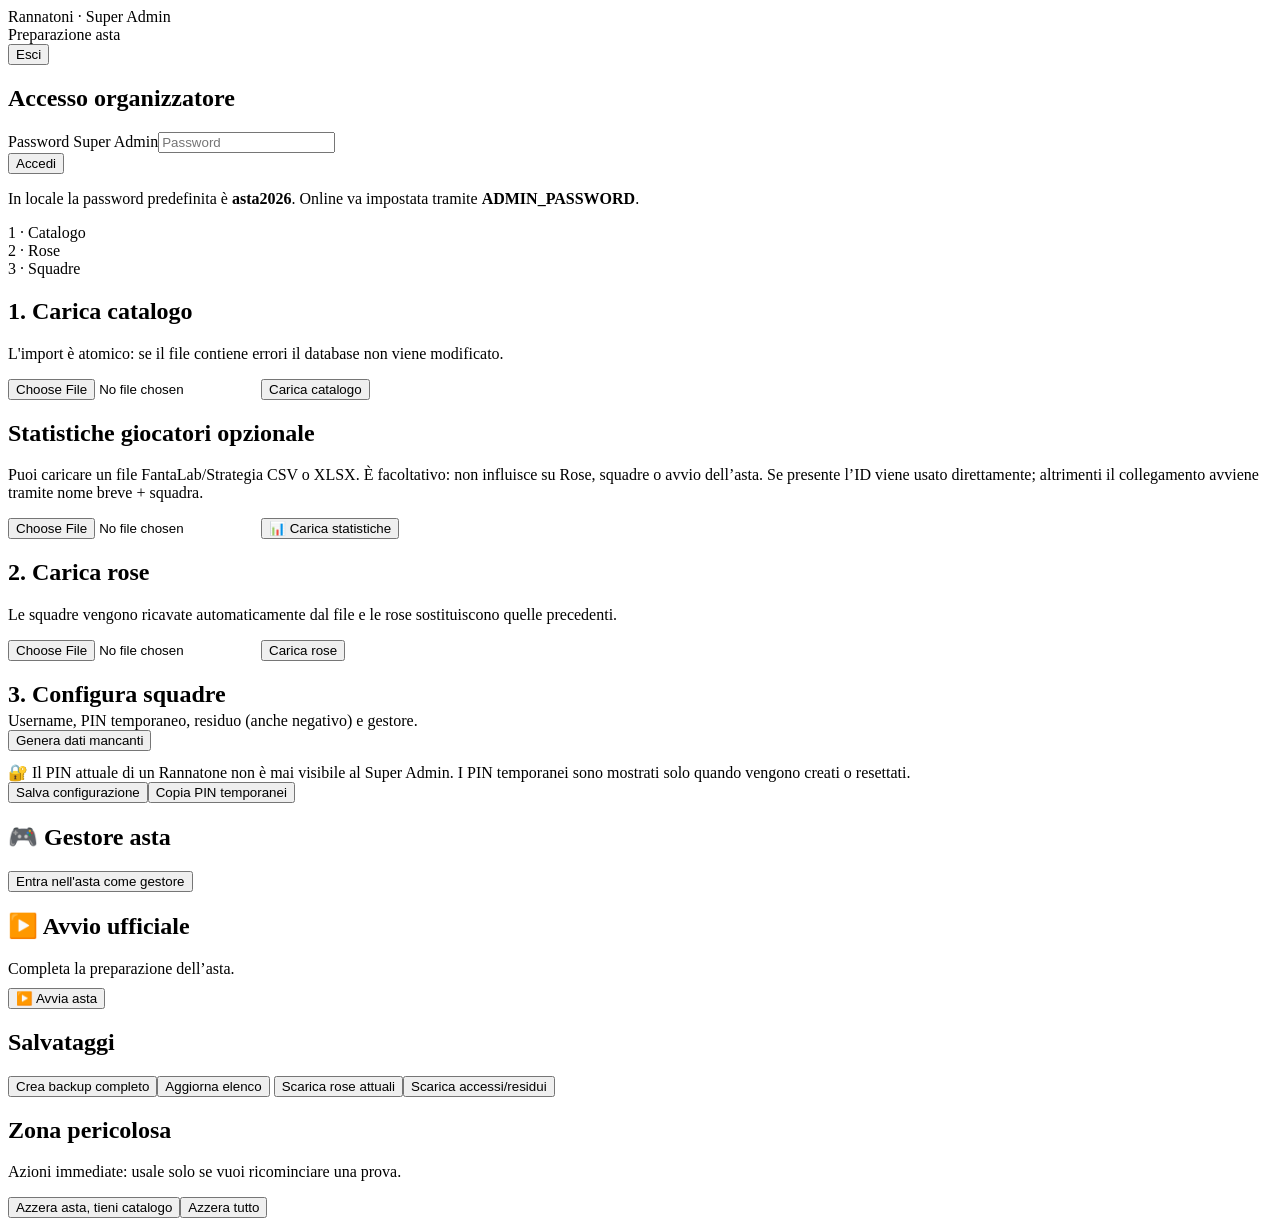
==== frontend/admin.html @ e290c449 "Add files via upload" ====
<!doctype html>
<html lang="it">
<head>
  <meta charset="utf-8">
  <meta name="viewport" content="width=device-width,initial-scale=1,viewport-fit=cover">
  <meta name="theme-color" content="#12091f">
  <title>Rannatoni · Super Admin</title>
  <link rel="manifest" href="/manifest.webmanifest">
  <link rel="apple-touch-icon" href="/static/icon-192.png">
  <link rel="stylesheet" href="/static/style.css">
</head>
<body><main class="app">
  <div class="topbar">
    <div><div class="eyebrow">Rannatoni · Super Admin</div><div class="brand">Preparazione asta</div></div>
    <button id="adminLogout" class="btn-ghost btn-sm hidden">Esci</button>
  </div>

  <section id="loginCard" class="card narrow">
    <h2>Accesso organizzatore</h2>
    <div class="field"><label>Password Super Admin</label><input id="adminPassword" type="password" placeholder="Password"></div>
    <button id="adminLogin" class="btn-primary btn-block">Accedi</button>
    <div id="loginErr" class="error"></div>
    <p class="tiny muted">In locale la password predefinita è <strong>asta2026</strong>. Online va impostata tramite <strong>ADMIN_PASSWORD</strong>.</p>
  </section>

  <div id="panel" class="hidden">
    <div class="progress-steps"><div id="stepCatalog" class="step">1 · Catalogo</div><div id="stepRosters" class="step">2 · Rose</div><div id="stepConfig" class="step">3 · Squadre</div></div>

    <section class="card">
      <h2>1. Carica catalogo</h2>
      <p class="small muted">L'import è atomico: se il file contiene errori il database non viene modificato.</p>
      <div class="upload"><input id="catalogFile" type="file" accept=".csv,text/csv"><button id="catalogBtn" class="btn-ghost btn-block">Carica catalogo</button></div>
      <div id="catalogMsg" class="error"></div>
    </section>

    <section class="card">
      <h2>Statistiche giocatori <span class="badge gray">opzionale</span></h2>
      <p class="small muted">Puoi caricare un file FantaLab/Strategia CSV o XLSX. È facoltativo: non influisce su Rose, squadre o avvio dell’asta. Se presente l’ID viene usato direttamente; altrimenti il collegamento avviene tramite nome breve + squadra.</p>
      <div class="upload"><input id="statsFile" type="file" accept=".csv,.xlsx,.xlsm,text/csv,application/vnd.openxmlformats-officedocument.spreadsheetml.sheet"><button id="statsBtn" class="btn-ghost btn-block">📊 Carica statistiche</button></div>
      <div id="statsMsg" class="small muted" style="margin-top:8px"></div>
    </section>

    <section class="card">
      <h2>2. Carica rose</h2>
      <p class="small muted">Le squadre vengono ricavate automaticamente dal file e le rose sostituiscono quelle precedenti.</p>
      <div class="upload"><input id="rostersFile" type="file" accept=".csv,text/csv"><button id="rostersBtn" class="btn-ghost btn-block">Carica rose</button></div>
      <div id="rostersMsg" class="error"></div>
    </section>

    <section class="card accent">
      <div class="row between wrap-row">
        <div><h2 style="margin-bottom:4px">3. Configura squadre</h2><div class="small muted">Username, PIN temporaneo, residuo (anche negativo) e gestore.</div></div>
        <button id="suggestBtn" class="btn-ghost btn-sm">Genera dati mancanti</button>
      </div>
      <div class="notice" style="margin-top:12px">🔐 Il PIN attuale di un Rannatone non è mai visibile al Super Admin. I PIN temporanei sono mostrati solo quando vengono creati o resettati.</div>
      <div class="spacer"></div><div id="teamsBox"></div><div id="configErr" class="error"></div>
      <div class="button-row stack-mobile"><button id="saveConfigBtn" class="btn-primary">Salva configurazione</button><button id="copyCredsBtn" class="btn-ghost">Copia PIN temporanei</button></div>
    </section>

    <section id="managerCard" class="card hidden">
      <h2>🎮 Gestore asta</h2><p id="managerText" class="muted small"></p>
      <button id="enterManagerBtn" class="btn-primary btn-block">Entra nell'asta come gestore</button>
    </section>

    <section id="startAuctionCard" class="card accent">
      <h2>▶️ Avvio ufficiale</h2>
      <div id="startAuctionStatus" class="notice">Completa la preparazione dell’asta.</div>
      <button id="startAuctionBtn" class="btn-primary btn-block" style="margin-top:10px">▶️ Avvia asta</button>
    </section>

    <section class="card">
      <h2>Salvataggi</h2>
      <div class="grid2 mobile1">
        <button id="backupBtn" class="btn-ghost">Crea backup completo</button><button id="reloadBackupsBtn" class="btn-ghost">Aggiorna elenco</button>
        <button id="exportRoseBtn" class="btn-ghost">Scarica rose attuali</button><button id="exportCredsBtn" class="btn-ghost">Scarica accessi/residui</button>
      </div>
      <div id="backupMsg" class="success"></div><div id="backupList" style="margin-top:10px"></div>
    </section>

    <section class="card danger">
      <h2>Zona pericolosa</h2><p class="small muted">Azioni immediate: usale solo se vuoi ricominciare una prova.</p>
      <div class="button-row stack-mobile"><button id="resetKeepBtn" class="btn-danger">Azzera asta, tieni catalogo</button><button id="resetAllBtn" class="btn-danger">Azzera tutto</button></div>
    </section>
  </div>
</main>
<div id="toast" class="toast hidden"></div>
<script>
const $=id=>document.getElementById(id);
let setupToken=localStorage.getItem('setup_token'), teams=[], adminStats={};
const teamRefs=new Map(), temporaryPins=new Map();
function detailText(d){if(!d)return'Errore';if(typeof d.detail==='string')return d.detail;if(d.detail&&d.detail.message)return d.detail.message+(d.detail.errors?'\n'+d.detail.errors.join('\n'):'');return'Operazione non riuscita.'}
function toast(text,error=false){const t=$('toast');t.textContent=text;t.className='toast'+(error?' error-toast':'');clearTimeout(toast._t);toast._t=setTimeout(()=>t.classList.add('hidden'),3000)}
async function api(path,opts={}){opts.headers=Object.assign({},opts.headers||{},setupToken?{'Authorization':'Bearer '+setupToken}:{});const r=await fetch(path,opts);if(r.status===401||r.status===403){localStorage.removeItem('setup_token');setupToken=null;showLogin();throw new Error('Sessione admin scaduta.')}return r}
function showLogin(){$('loginCard').classList.remove('hidden');$('panel').classList.add('hidden');$('adminLogout').classList.add('hidden')}
function showPanel(){$('loginCard').classList.add('hidden');$('panel').classList.remove('hidden');$('adminLogout').classList.remove('hidden');refreshAll()}
$('adminLogin').onclick=async()=>{ $('loginErr').textContent='';try{const r=await fetch('/api/admin/login',{method:'POST',headers:{'Content-Type':'application/json'},body:JSON.stringify({password:$('adminPassword').value})});const d=await r.json();if(!r.ok){$('loginErr').textContent=detailText(d);return}setupToken=d.token;localStorage.setItem('setup_token',setupToken);showPanel()}catch(e){$('loginErr').textContent=e.message}}
$('adminLogout').onclick=()=>{localStorage.removeItem('setup_token');setupToken=null;showLogin()};
async function refreshAll(){try{const [sr,tr]=await Promise.all([api('/api/admin/stats'),api('/api/admin/teams')]);const stats=await sr.json();adminStats=stats;teams=await tr.json();$('stepCatalog').classList.toggle('done',stats.players>0);$('stepRosters').classList.toggle('done',stats.roster>0);$('stepConfig').classList.toggle('done',teams.length>0&&teams.every(t=>t.username&&t.pin_configured));renderTeams();renderManager();renderAuctionStart();loadBackups()}catch(e){}}
function makeInput(value,type='text'){const i=document.createElement('input');i.className='input mini';i.type=type;i.value=value??'';return i}
function renderTeams(){const box=$('teamsBox');box.replaceChildren();teamRefs.clear();if(!teams.length){const n=document.createElement('div');n.className='notice';n.textContent='Carica prima il file rose: le squadre compariranno qui automaticamente.';box.appendChild(n);return}
 teams.forEach(t=>{const card=document.createElement('div');card.className='setup-team';const title=document.createElement('div');title.className='team-title';title.textContent=t.name;card.appendChild(title);const grid=document.createElement('div');grid.className='grid2 mobile1';
  const f1=document.createElement('div');f1.className='field';const l1=document.createElement('label');l1.textContent='Username';const u=makeInput(t.username||'');f1.append(l1,u);
  const f2=document.createElement('div');f2.className='field';const l2=document.createElement('label');l2.textContent='PIN';const pinWrap=document.createElement('div');
  let p=null;if(t.pin_configured){const status=document.createElement('div');status.className='pin-status';status.textContent=t.pin_must_change?'🔐 PIN temporaneo impostato':'🔐 PIN privato impostato';pinWrap.appendChild(status);const reset=document.createElement('button');reset.className='btn-ghost btn-sm';reset.textContent='Reset PIN';reset.onclick=()=>resetPin(t.name);pinWrap.appendChild(reset);if(temporaryPins.has(t.name)){const one=document.createElement('div');one.className='notice warn one-time-pin';one.textContent=`PIN temporaneo: ${temporaryPins.get(t.name)} · copialo ora`;pinWrap.appendChild(one)}}else{p=makeInput(temporaryPins.get(t.name)||'','password');p.inputMode='numeric';p.placeholder='4 o 6 cifre';pinWrap.appendChild(p)}f2.append(l2,pinWrap);
  const f3=document.createElement('div');f3.className='field';const l3=document.createElement('label');l3.textContent='Residuo';const b=makeInput(t.budget,'number');f3.append(l3,b);
  const f4=document.createElement('div');f4.className='field';const l4=document.createElement('label');l4.textContent='Gestione asta';const lab=document.createElement('label');lab.className='radio-manager';const radio=document.createElement('input');radio.type='radio';radio.name='manager';radio.value=t.name;radio.checked=!!t.is_admin;lab.append(radio,document.createTextNode('Questa squadra gestisce l\'asta'));f4.append(l4,lab);
  grid.append(f1,f2,f3,f4);card.appendChild(grid);box.appendChild(card);teamRefs.set(t.name,{username:u,pin:p,budget:b,manager:radio})})}
$('suggestBtn').onclick=async()=>{try{const r=await api('/api/admin/teams/suggestions');const d=await r.json();if(!r.ok)return toast(detailText(d),true);const map=new Map(d.map(x=>[x.name,x]));for(const t of teams){const refs=teamRefs.get(t.name),x=map.get(t.name);if(!refs||!x)continue;if(!refs.username.value.trim())refs.username.value=x.username||'';if(refs.pin&&x.pin&&!refs.pin.value.trim()){refs.pin.value=x.pin;temporaryPins.set(t.name,x.pin)}}toast('Dati mancanti generati')}catch(e){toast(e.message,true)}};
function collectConfig(){return teams.map(t=>{const r=teamRefs.get(t.name);return{name:t.name,username:r.username.value.trim(),pin:r.pin?r.pin.value.trim():null,budget:Number(r.budget.value),is_admin:r.manager.checked}})}
$('saveConfigBtn').onclick=async()=>{ $('configErr').textContent='';try{const payload={teams:collectConfig()};for(const x of payload.teams)if(x.pin)temporaryPins.set(x.name,x.pin);const r=await api('/api/admin/teams/config',{method:'POST',headers:{'Content-Type':'application/json'},body:JSON.stringify(payload)});const d=await r.json();if(!r.ok){$('configErr').textContent=detailText(d);return}await refreshAll();toast('Configurazione salvata')}catch(e){$('configErr').textContent=e.message}};
$('copyCredsBtn').onclick=async()=>{const cfg=collectConfig();const lines=[];for(const x of cfg){const pin=(x.pin||temporaryPins.get(x.name)||'').trim();if(pin)lines.push(`${x.name}\nUsername: ${x.username}\nPIN temporaneo: ${pin}`)}if(!lines.length)return toast('Nessun PIN temporaneo visibile da copiare.',true);try{await navigator.clipboard.writeText(lines.join('\n\n'));toast('PIN temporanei copiati')}catch(e){toast('Non riesco a usare gli appunti.',true)}};
async function resetPin(team){try{const r=await api('/api/admin/teams/reset-pin',{method:'POST',headers:{'Content-Type':'application/json'},body:JSON.stringify({team})});const d=await r.json();if(!r.ok)return toast(detailText(d),true);temporaryPins.set(team,d.temporary_pin);await refreshAll();toast(`Nuovo PIN temporaneo creato per ${team}`)}catch(e){toast(e.message,true)}}
function renderManager(){const m=teams.find(t=>t.is_admin);$('managerCard').classList.toggle('hidden',!m);if(m){$('managerText').textContent=`Gestore selezionato: ${m.name}. Entri direttamente senza secondo login.`;$('enterManagerBtn').dataset.team=m.name}}
function renderAuctionStart(){const btn=$('startAuctionBtn'),status=$('startAuctionStatus');const configured=teams.length>0&&teams.every(t=>t.username&&t.pin_configured)&&teams.filter(t=>t.is_admin).length===1;const ready=adminStats.players>0&&adminStats.roster>0&&configured;if(adminStats.auction_started){status.className='notice ok';status.textContent='✅ Asta avviata. I Rannatoni vedono ora la schermata operativa.';btn.disabled=true;btn.textContent='✅ Asta già avviata'}else{status.className=ready?'notice':'notice warn';status.textContent=ready?'La Lobby è pronta. Puoi avviare ufficialmente l’asta anche se alcuni Rannatoni non hanno ancora effettuato l’accesso.':'Completa Catalogo, Rose e configurazione di tutte le squadre prima di avviare.';btn.disabled=!ready;btn.textContent='▶️ Avvia asta'}}
$('startAuctionBtn').onclick=async()=>{try{const r=await api('/api/admin/start-auction',{method:'POST'});const d=await r.json();if(!r.ok)return toast(detailText(d),true);await refreshAll();toast(`Asta avviata · ${d.entered??0}/${d.total??teams.length} Rannatoni già entrati`)}catch(e){toast(e.message,true)}};
$('enterManagerBtn').onclick=async()=>{const team=$('enterManagerBtn').dataset.team;try{const r=await api('/api/admin/enter-manager',{method:'POST',headers:{'Content-Type':'application/json'},body:JSON.stringify({team})});const d=await r.json();if(!r.ok)throw new Error(detailText(d));localStorage.setItem('asta_token',d.token);localStorage.setItem('asta_team',d.team);localStorage.setItem('asta_manager','1');location.href='/auction'}catch(e){toast(e.message,true)}};
async function upload(fileInput,path,msgEl){const f=$(fileInput).files[0];if(!f){$(msgEl).textContent='Seleziona un file CSV.';return}const fd=new FormData();fd.append('file',f);try{const r=await api(path,{method:'POST',body:fd});const d=await r.json();if(!r.ok){$(msgEl).textContent=detailText(d);return}$(msgEl).textContent='';toast('Caricamento completato');await refreshAll()}catch(e){$(msgEl).textContent=e.message}}
$('catalogBtn').onclick=()=>upload('catalogFile','/api/admin/upload/catalog','catalogMsg');$('rostersBtn').onclick=()=>upload('rostersFile','/api/admin/upload/rosters','rostersMsg');
$('statsBtn').onclick=async()=>{const f=$('statsFile').files[0];if(!f){$('statsMsg').textContent='Seleziona un file CSV o XLSX.';return}const fd=new FormData();fd.append('file',f);try{const r=await api('/api/admin/upload/statistics',{method:'POST',body:fd});const d=await r.json();if(!r.ok){$('statsMsg').textContent=detailText(d);return}$('statsMsg').textContent=`✅ ${d.matched} collegati · ${d.stats_without_catalog} senza corrispondenza · ${d.catalog_without_stats} del catalogo senza statistiche`;toast('Statistiche collegate al catalogo')}catch(e){$('statsMsg').textContent=e.message}};
async function download(path,name){const r=await api(path);if(!r.ok)return;const b=await r.blob();const a=document.createElement('a');a.href=URL.createObjectURL(b);a.download=name;document.body.appendChild(a);a.click();a.remove();setTimeout(()=>URL.revokeObjectURL(a.href),5000)}
$('exportRoseBtn').onclick=()=>download('/api/admin/export/rose','rose_attuali.csv');$('exportCredsBtn').onclick=()=>download('/api/admin/export/residui','accessi_residui.csv');
$('backupBtn').onclick=async()=>{const r=await api('/api/admin/backup',{method:'POST'});toast(r.ok?'Backup completo creato.':'Backup non riuscito.',!r.ok);loadBackups()};$('reloadBackupsBtn').onclick=loadBackups;
async function loadBackups(){if(!setupToken)return;try{const r=await api('/api/admin/backup');const list=await r.json();const box=$('backupList');box.replaceChildren();if(!list.length){const d=document.createElement('div');d.className='small muted';d.textContent='Nessun backup ancora.';box.appendChild(d);return}list.slice(0,12).forEach(x=>{const row=document.createElement('div');row.className='team-line';const s=document.createElement('span');s.className='small';s.textContent=x.etichetta;const b=document.createElement('button');b.className='btn-ghost btn-sm';b.textContent='Ripristina';b.onclick=()=>restoreBackup(x.tag);row.append(s,b);box.appendChild(row)})}catch(e){}}
async function restoreBackup(tag){const r=await api('/api/admin/backup/restore',{method:'POST',headers:{'Content-Type':'application/json'},body:JSON.stringify({tag})});const d=await r.json();if(!r.ok)return toast(detailText(d),true);await refreshAll();toast('Backup ripristinato')}
async function reset(keep){const r=await api('/api/admin/reset',{method:'POST',headers:{'Content-Type':'application/json'},body:JSON.stringify({keep_catalog:keep})});if(r.ok){temporaryPins.clear();refreshAll();toast('Reset completato')}else toast('Reset non riuscito',true)}
$('resetKeepBtn').onclick=()=>reset(true);$('resetAllBtn').onclick=()=>reset(false);
if(setupToken)showPanel();else showLogin();if('serviceWorker'in navigator&&window.isSecureContext)navigator.serviceWorker.register('/sw.js').catch(()=>{});
</script></body></html>
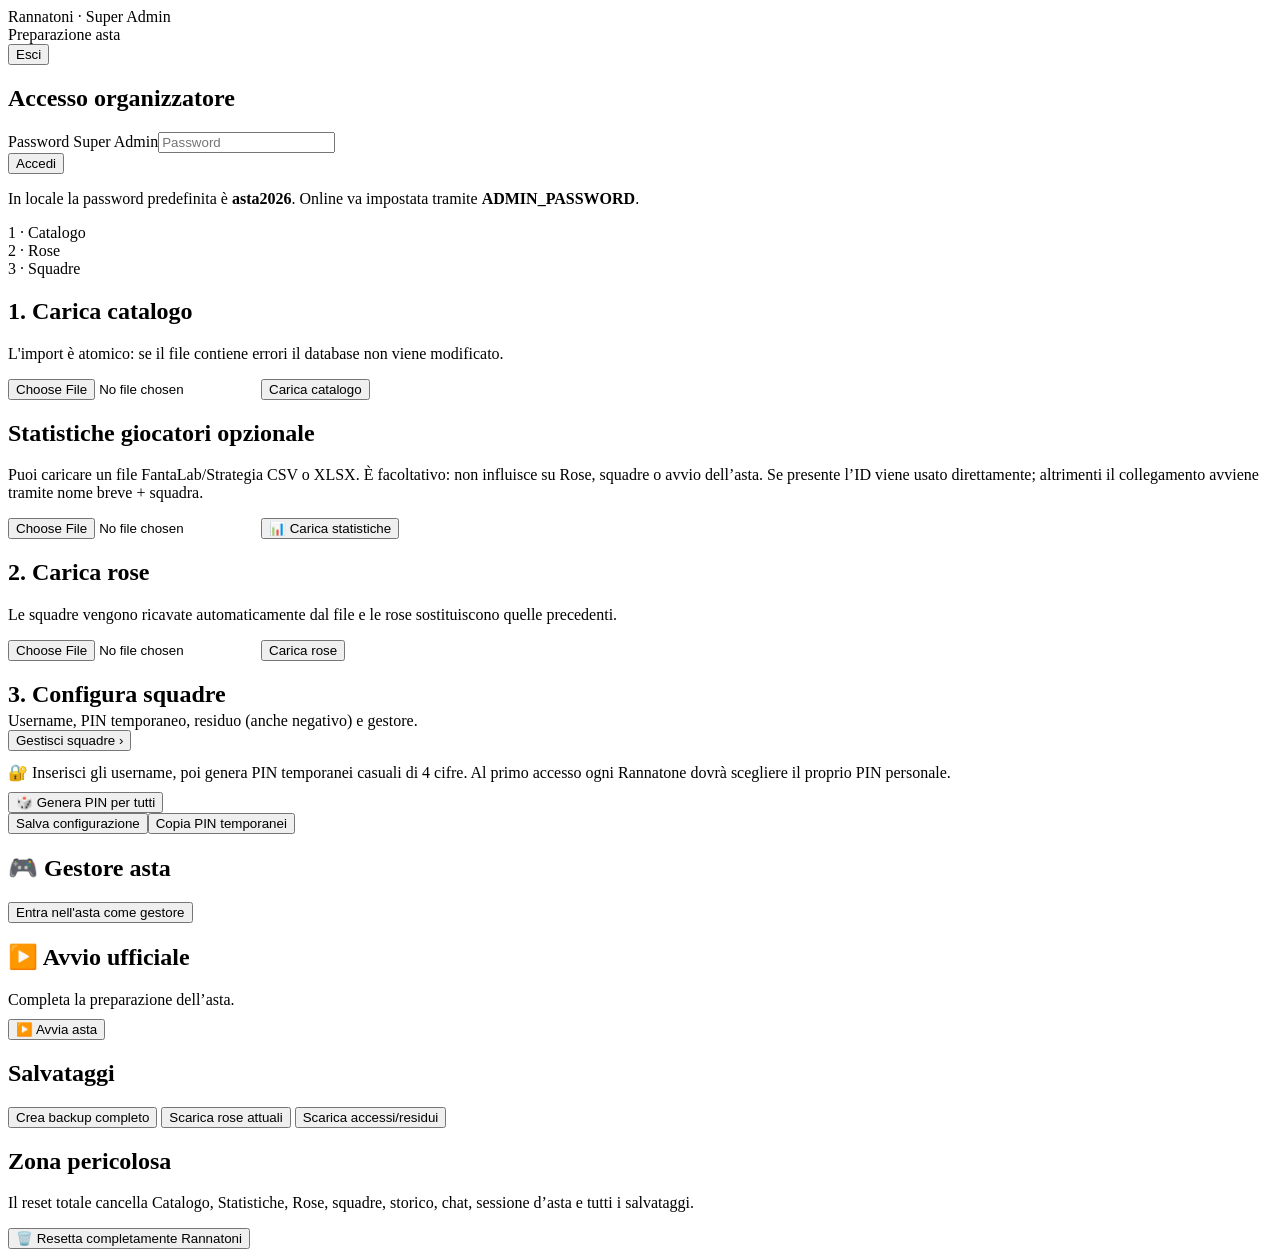
==== commit 03e49f55: "Add files via upload" ====
--- a/frontend/admin.html
+++ b/frontend/admin.html
@@ -47,14 +47,18 @@
       <div id="rostersMsg" class="error"></div>
     </section>
 
-    <section class="card accent">
+    <section id="teamsCard" class="card accent">
       <div class="row between wrap-row">
         <div><h2 style="margin-bottom:4px">3. Configura squadre</h2><div class="small muted">Username, PIN temporaneo, residuo (anche negativo) e gestore.</div></div>
-        <button id="suggestBtn" class="btn-ghost btn-sm">Genera dati mancanti</button>
+        <button id="toggleTeamsBtn" class="btn-ghost btn-sm hidden">Gestisci squadre ›</button>
       </div>
-      <div class="notice" style="margin-top:12px">🔐 Il PIN attuale di un Rannatone non è mai visibile al Super Admin. I PIN temporanei sono mostrati solo quando vengono creati o resettati.</div>
-      <div class="spacer"></div><div id="teamsBox"></div><div id="configErr" class="error"></div>
-      <div class="button-row stack-mobile"><button id="saveConfigBtn" class="btn-primary">Salva configurazione</button><button id="copyCredsBtn" class="btn-ghost">Copia PIN temporanei</button></div>
+      <div id="teamsSummary" class="hidden"></div>
+      <div id="teamsEditor">
+        <div class="notice" style="margin-top:12px">🔐 Inserisci gli username, poi genera PIN temporanei casuali di 4 cifre. Al primo accesso ogni Rannatone dovrà scegliere il proprio PIN personale.</div>
+        <button id="generatePinsBtn" class="btn-ghost btn-block" style="margin-top:10px">🎲 Genera PIN per tutti</button>
+        <div class="spacer"></div><div id="teamsBox"></div><div id="configErr" class="error"></div>
+        <div class="button-row stack-mobile"><button id="saveConfigBtn" class="btn-primary">Salva configurazione</button><button id="copyCredsBtn" class="btn-ghost">Copia PIN temporanei</button></div>
+      </div>
     </section>
 
     <section id="managerCard" class="card hidden">
@@ -71,22 +75,24 @@
     <section class="card">
       <h2>Salvataggi</h2>
       <div class="grid2 mobile1">
-        <button id="backupBtn" class="btn-ghost">Crea backup completo</button><button id="reloadBackupsBtn" class="btn-ghost">Aggiorna elenco</button>
-        <button id="exportRoseBtn" class="btn-ghost">Scarica rose attuali</button><button id="exportCredsBtn" class="btn-ghost">Scarica accessi/residui</button>
+        <button id="backupBtn" class="btn-ghost">Crea backup completo</button>
+        <button id="exportRoseBtn" class="btn-ghost">Scarica rose attuali</button>
+        <button id="exportCredsBtn" class="btn-ghost">Scarica accessi/residui</button>
       </div>
       <div id="backupMsg" class="success"></div><div id="backupList" style="margin-top:10px"></div>
     </section>
 
     <section class="card danger">
-      <h2>Zona pericolosa</h2><p class="small muted">Azioni immediate: usale solo se vuoi ricominciare una prova.</p>
-      <div class="button-row stack-mobile"><button id="resetKeepBtn" class="btn-danger">Azzera asta, tieni catalogo</button><button id="resetAllBtn" class="btn-danger">Azzera tutto</button></div>
+      <h2>Zona pericolosa</h2><p class="small muted">Il reset totale cancella Catalogo, Statistiche, Rose, squadre, storico, chat, sessione d’asta e tutti i salvataggi.</p>
+      <button id="resetAllBtn" class="btn-danger btn-block">🗑️ Resetta completamente Rannatoni</button>
     </section>
   </div>
 </main>
+<div id="adminModal" class="modal hidden"><div id="adminModalCard" class="modal-card"></div></div>
 <div id="toast" class="toast hidden"></div>
 <script>
 const $=id=>document.getElementById(id);
-let setupToken=localStorage.getItem('setup_token'), teams=[], adminStats={};
+let setupToken=localStorage.getItem('setup_token'), teams=[], adminStats={}, teamsExpanded=false;
 const teamRefs=new Map(), temporaryPins=new Map();
 function detailText(d){if(!d)return'Errore';if(typeof d.detail==='string')return d.detail;if(d.detail&&d.detail.message)return d.detail.message+(d.detail.errors?'\n'+d.detail.errors.join('\n'):'');return'Operazione non riuscita.'}
 function toast(text,error=false){const t=$('toast');t.textContent=text;t.className='toast'+(error?' error-toast':'');clearTimeout(toast._t);toast._t=setTimeout(()=>t.classList.add('hidden'),3000)}
@@ -97,18 +103,21 @@
 $('adminLogout').onclick=()=>{localStorage.removeItem('setup_token');setupToken=null;showLogin()};
 async function refreshAll(){try{const [sr,tr]=await Promise.all([api('/api/admin/stats'),api('/api/admin/teams')]);const stats=await sr.json();adminStats=stats;teams=await tr.json();$('stepCatalog').classList.toggle('done',stats.players>0);$('stepRosters').classList.toggle('done',stats.roster>0);$('stepConfig').classList.toggle('done',teams.length>0&&teams.every(t=>t.username&&t.pin_configured));renderTeams();renderManager();renderAuctionStart();loadBackups()}catch(e){}}
 function makeInput(value,type='text'){const i=document.createElement('input');i.className='input mini';i.type=type;i.value=value??'';return i}
-function renderTeams(){const box=$('teamsBox');box.replaceChildren();teamRefs.clear();if(!teams.length){const n=document.createElement('div');n.className='notice';n.textContent='Carica prima il file rose: le squadre compariranno qui automaticamente.';box.appendChild(n);return}
+function renderTeams(){const box=$('teamsBox'),summary=$('teamsSummary'),editor=$('teamsEditor'),toggle=$('toggleTeamsBtn');box.replaceChildren();summary.replaceChildren();teamRefs.clear();const configured=teams.length>0&&teams.every(t=>t.username&&t.pin_configured);if(!configured)teamsExpanded=true;if(configured&&!teamsExpanded){editor.classList.add('hidden');summary.classList.remove('hidden');toggle.classList.remove('hidden');toggle.textContent='Gestisci squadre ›';const manager=teams.find(t=>t.is_admin);const compact=document.createElement('div');compact.className='teams-compact-summary';const info=document.createElement('div');const strong=document.createElement('strong');strong.textContent=`👥 Squadre configurate · ${teams.length}`;const meta=document.createElement('span');meta.textContent=manager?`👑 Gestore: ${manager.name}`:'Gestore non selezionato';info.append(strong,meta);compact.appendChild(info);summary.appendChild(compact);if(temporaryPins.size){const copy=document.createElement('button');copy.className='btn-ghost btn-sm';copy.textContent='Copia PIN temporanei';copy.onclick=copyTemporaryPins;compact.appendChild(copy)}return}else{editor.classList.remove('hidden');summary.classList.add('hidden');toggle.classList.toggle('hidden',!configured);if(configured)toggle.textContent='Chiudi configurazione'}if(!teams.length){const n=document.createElement('div');n.className='notice';n.textContent='Carica prima il file rose: le squadre compariranno qui automaticamente.';box.appendChild(n);return}
  teams.forEach(t=>{const card=document.createElement('div');card.className='setup-team';const title=document.createElement('div');title.className='team-title';title.textContent=t.name;card.appendChild(title);const grid=document.createElement('div');grid.className='grid2 mobile1';
   const f1=document.createElement('div');f1.className='field';const l1=document.createElement('label');l1.textContent='Username';const u=makeInput(t.username||'');f1.append(l1,u);
   const f2=document.createElement('div');f2.className='field';const l2=document.createElement('label');l2.textContent='PIN';const pinWrap=document.createElement('div');
-  let p=null;if(t.pin_configured){const status=document.createElement('div');status.className='pin-status';status.textContent=t.pin_must_change?'🔐 PIN temporaneo impostato':'🔐 PIN privato impostato';pinWrap.appendChild(status);const reset=document.createElement('button');reset.className='btn-ghost btn-sm';reset.textContent='Reset PIN';reset.onclick=()=>resetPin(t.name);pinWrap.appendChild(reset);if(temporaryPins.has(t.name)){const one=document.createElement('div');one.className='notice warn one-time-pin';one.textContent=`PIN temporaneo: ${temporaryPins.get(t.name)} · copialo ora`;pinWrap.appendChild(one)}}else{p=makeInput(temporaryPins.get(t.name)||'','password');p.inputMode='numeric';p.placeholder='4 o 6 cifre';pinWrap.appendChild(p)}f2.append(l2,pinWrap);
+  let p=null;if(t.pin_configured){const status=document.createElement('div');status.className='pin-status';status.textContent=t.pin_must_change?'🔐 PIN temporaneo impostato':'🔐 PIN privato impostato';pinWrap.appendChild(status);const reset=document.createElement('button');reset.className='btn-ghost btn-sm';reset.textContent='Reset PIN';reset.onclick=()=>resetPin(t.name);pinWrap.appendChild(reset);if(temporaryPins.has(t.name)){const one=document.createElement('div');one.className='notice warn one-time-pin';one.textContent=`PIN temporaneo: ${temporaryPins.get(t.name)} · copialo ora`;pinWrap.appendChild(one)}}else{p=makeInput(temporaryPins.get(t.name)||'','text');p.inputMode='numeric';p.autocomplete='off';p.maxLength=4;p.placeholder='4 cifre';pinWrap.appendChild(p)}f2.append(l2,pinWrap);
   const f3=document.createElement('div');f3.className='field';const l3=document.createElement('label');l3.textContent='Residuo';const b=makeInput(t.budget,'number');f3.append(l3,b);
   const f4=document.createElement('div');f4.className='field';const l4=document.createElement('label');l4.textContent='Gestione asta';const lab=document.createElement('label');lab.className='radio-manager';const radio=document.createElement('input');radio.type='radio';radio.name='manager';radio.value=t.name;radio.checked=!!t.is_admin;lab.append(radio,document.createTextNode('Questa squadra gestisce l\'asta'));f4.append(l4,lab);
   grid.append(f1,f2,f3,f4);card.appendChild(grid);box.appendChild(card);teamRefs.set(t.name,{username:u,pin:p,budget:b,manager:radio})})}
-$('suggestBtn').onclick=async()=>{try{const r=await api('/api/admin/teams/suggestions');const d=await r.json();if(!r.ok)return toast(detailText(d),true);const map=new Map(d.map(x=>[x.name,x]));for(const t of teams){const refs=teamRefs.get(t.name),x=map.get(t.name);if(!refs||!x)continue;if(!refs.username.value.trim())refs.username.value=x.username||'';if(refs.pin&&x.pin&&!refs.pin.value.trim()){refs.pin.value=x.pin;temporaryPins.set(t.name,x.pin)}}toast('Dati mancanti generati')}catch(e){toast(e.message,true)}};
+function randomPin4(used){for(let i=0;i<100;i++){const a=new Uint32Array(1);crypto.getRandomValues(a);const pin=String(1000+(a[0]%9000));if(!used.has(pin)){used.add(pin);return pin}}throw new Error('Non riesco a generare PIN univoci.')}
+$('generatePinsBtn').onclick=()=>{try{const missingUser=teams.find(t=>!teamRefs.get(t.name)?.username?.value.trim());if(missingUser)return toast(`Inserisci prima lo username di ${missingUser.name}.`,true);const used=new Set(temporaryPins.values()),created=[];for(const t of teams){const refs=teamRefs.get(t.name);if(!refs?.pin)continue;const pin=randomPin4(used);refs.pin.value=pin;temporaryPins.set(t.name,pin);created.push(t.name)}if(!created.length)return toast('Tutte le squadre hanno già un PIN.',true);toast(`Generati ${created.length} PIN temporanei di 4 cifre`)}catch(e){toast(e.message,true)}};
+$('toggleTeamsBtn').onclick=()=>{teamsExpanded=!teamsExpanded;renderTeams()};
 function collectConfig(){return teams.map(t=>{const r=teamRefs.get(t.name);return{name:t.name,username:r.username.value.trim(),pin:r.pin?r.pin.value.trim():null,budget:Number(r.budget.value),is_admin:r.manager.checked}})}
-$('saveConfigBtn').onclick=async()=>{ $('configErr').textContent='';try{const payload={teams:collectConfig()};for(const x of payload.teams)if(x.pin)temporaryPins.set(x.name,x.pin);const r=await api('/api/admin/teams/config',{method:'POST',headers:{'Content-Type':'application/json'},body:JSON.stringify(payload)});const d=await r.json();if(!r.ok){$('configErr').textContent=detailText(d);return}await refreshAll();toast('Configurazione salvata')}catch(e){$('configErr').textContent=e.message}};
-$('copyCredsBtn').onclick=async()=>{const cfg=collectConfig();const lines=[];for(const x of cfg){const pin=(x.pin||temporaryPins.get(x.name)||'').trim();if(pin)lines.push(`${x.name}\nUsername: ${x.username}\nPIN temporaneo: ${pin}`)}if(!lines.length)return toast('Nessun PIN temporaneo visibile da copiare.',true);try{await navigator.clipboard.writeText(lines.join('\n\n'));toast('PIN temporanei copiati')}catch(e){toast('Non riesco a usare gli appunti.',true)}};
+$('saveConfigBtn').onclick=async()=>{ $('configErr').textContent='';try{const payload={teams:collectConfig()};for(const x of payload.teams)if(x.pin)temporaryPins.set(x.name,x.pin);const r=await api('/api/admin/teams/config',{method:'POST',headers:{'Content-Type':'application/json'},body:JSON.stringify(payload)});const d=await r.json();if(!r.ok){$('configErr').textContent=detailText(d);return}teamsExpanded=false;await refreshAll();toast('Configurazione salvata')}catch(e){$('configErr').textContent=e.message}};
+async function copyTemporaryPins(){const lines=[];for(const t of teams){const refs=teamRefs.get(t.name);const username=(refs?.username?.value||t.username||'').trim();const pin=String(temporaryPins.get(t.name)||refs?.pin?.value||'').trim();if(pin)lines.push(`${t.name}\nUsername: ${username}\nPIN temporaneo: ${pin}`)}if(!lines.length)return toast('Nessun PIN temporaneo visibile da copiare.',true);try{await navigator.clipboard.writeText(lines.join('\n\n'));toast('PIN temporanei copiati')}catch(e){toast('Non riesco a usare gli appunti.',true)}}
+$('copyCredsBtn').onclick=copyTemporaryPins;
 async function resetPin(team){try{const r=await api('/api/admin/teams/reset-pin',{method:'POST',headers:{'Content-Type':'application/json'},body:JSON.stringify({team})});const d=await r.json();if(!r.ok)return toast(detailText(d),true);temporaryPins.set(team,d.temporary_pin);await refreshAll();toast(`Nuovo PIN temporaneo creato per ${team}`)}catch(e){toast(e.message,true)}}
 function renderManager(){const m=teams.find(t=>t.is_admin);$('managerCard').classList.toggle('hidden',!m);if(m){$('managerText').textContent=`Gestore selezionato: ${m.name}. Entri direttamente senza secondo login.`;$('enterManagerBtn').dataset.team=m.name}}
 function renderAuctionStart(){const btn=$('startAuctionBtn'),status=$('startAuctionStatus');const configured=teams.length>0&&teams.every(t=>t.username&&t.pin_configured)&&teams.filter(t=>t.is_admin).length===1;const ready=adminStats.players>0&&adminStats.roster>0&&configured;if(adminStats.auction_started){status.className='notice ok';status.textContent='✅ Asta avviata. I Rannatoni vedono ora la schermata operativa.';btn.disabled=true;btn.textContent='✅ Asta già avviata'}else{status.className=ready?'notice':'notice warn';status.textContent=ready?'La Lobby è pronta. Puoi avviare ufficialmente l’asta anche se alcuni Rannatoni non hanno ancora effettuato l’accesso.':'Completa Catalogo, Rose e configurazione di tutte le squadre prima di avviare.';btn.disabled=!ready;btn.textContent='▶️ Avvia asta'}}
@@ -119,10 +128,11 @@
 $('statsBtn').onclick=async()=>{const f=$('statsFile').files[0];if(!f){$('statsMsg').textContent='Seleziona un file CSV o XLSX.';return}const fd=new FormData();fd.append('file',f);try{const r=await api('/api/admin/upload/statistics',{method:'POST',body:fd});const d=await r.json();if(!r.ok){$('statsMsg').textContent=detailText(d);return}$('statsMsg').textContent=`✅ ${d.matched} collegati · ${d.stats_without_catalog} senza corrispondenza · ${d.catalog_without_stats} del catalogo senza statistiche`;toast('Statistiche collegate al catalogo')}catch(e){$('statsMsg').textContent=e.message}};
 async function download(path,name){const r=await api(path);if(!r.ok)return;const b=await r.blob();const a=document.createElement('a');a.href=URL.createObjectURL(b);a.download=name;document.body.appendChild(a);a.click();a.remove();setTimeout(()=>URL.revokeObjectURL(a.href),5000)}
 $('exportRoseBtn').onclick=()=>download('/api/admin/export/rose','rose_attuali.csv');$('exportCredsBtn').onclick=()=>download('/api/admin/export/residui','accessi_residui.csv');
-$('backupBtn').onclick=async()=>{const r=await api('/api/admin/backup',{method:'POST'});toast(r.ok?'Backup completo creato.':'Backup non riuscito.',!r.ok);loadBackups()};$('reloadBackupsBtn').onclick=loadBackups;
+$('backupBtn').onclick=async()=>{const r=await api('/api/admin/backup',{method:'POST'});toast(r.ok?'Backup completo creato.':'Backup non riuscito.',!r.ok);loadBackups()};
 async function loadBackups(){if(!setupToken)return;try{const r=await api('/api/admin/backup');const list=await r.json();const box=$('backupList');box.replaceChildren();if(!list.length){const d=document.createElement('div');d.className='small muted';d.textContent='Nessun backup ancora.';box.appendChild(d);return}list.slice(0,12).forEach(x=>{const row=document.createElement('div');row.className='team-line';const s=document.createElement('span');s.className='small';s.textContent=x.etichetta;const b=document.createElement('button');b.className='btn-ghost btn-sm';b.textContent='Ripristina';b.onclick=()=>restoreBackup(x.tag);row.append(s,b);box.appendChild(row)})}catch(e){}}
 async function restoreBackup(tag){const r=await api('/api/admin/backup/restore',{method:'POST',headers:{'Content-Type':'application/json'},body:JSON.stringify({tag})});const d=await r.json();if(!r.ok)return toast(detailText(d),true);await refreshAll();toast('Backup ripristinato')}
-async function reset(keep){const r=await api('/api/admin/reset',{method:'POST',headers:{'Content-Type':'application/json'},body:JSON.stringify({keep_catalog:keep})});if(r.ok){temporaryPins.clear();refreshAll();toast('Reset completato')}else toast('Reset non riuscito',true)}
-$('resetKeepBtn').onclick=()=>reset(true);$('resetAllBtn').onclick=()=>reset(false);
+function closeAdminModal(){$('adminModal').classList.add('hidden')}
+function confirmFullReset(){const card=$('adminModalCard');card.replaceChildren();const title=document.createElement('div');title.className='modal-title';title.textContent='⚠️ Resettare completamente Rannatoni?';const text=document.createElement('div');text.className='notice danger';text.textContent='Verranno cancellati catalogo, statistiche, rose, squadre, PIN, storico aste, offerte, svincoli, chat, stato della sessione e tutti i salvataggi. L’operazione non può essere annullata.';const actions=document.createElement('div');actions.className='modal-actions';const cancel=document.createElement('button');cancel.className='btn-ghost';cancel.textContent='Annulla';cancel.onclick=closeAdminModal;const yes=document.createElement('button');yes.className='btn-danger';yes.textContent='🗑️ Resetta tutto';yes.onclick=async()=>{yes.disabled=true;const r=await api('/api/admin/reset',{method:'POST',headers:{'Content-Type':'application/json'},body:JSON.stringify({keep_catalog:false})});if(r.ok){temporaryPins.clear();teamsExpanded=false;closeAdminModal();await refreshAll();toast('Rannatoni riportato allo stato iniziale')}else{yes.disabled=false;toast('Reset non riuscito',true)}};actions.append(cancel,yes);card.append(title,text,actions);$('adminModal').classList.remove('hidden')}
+$('adminModal').onclick=e=>{if(e.target===$('adminModal'))closeAdminModal()};$('resetAllBtn').onclick=confirmFullReset;
 if(setupToken)showPanel();else showLogin();if('serviceWorker'in navigator&&window.isSecureContext)navigator.serviceWorker.register('/sw.js').catch(()=>{});
 </script></body></html>
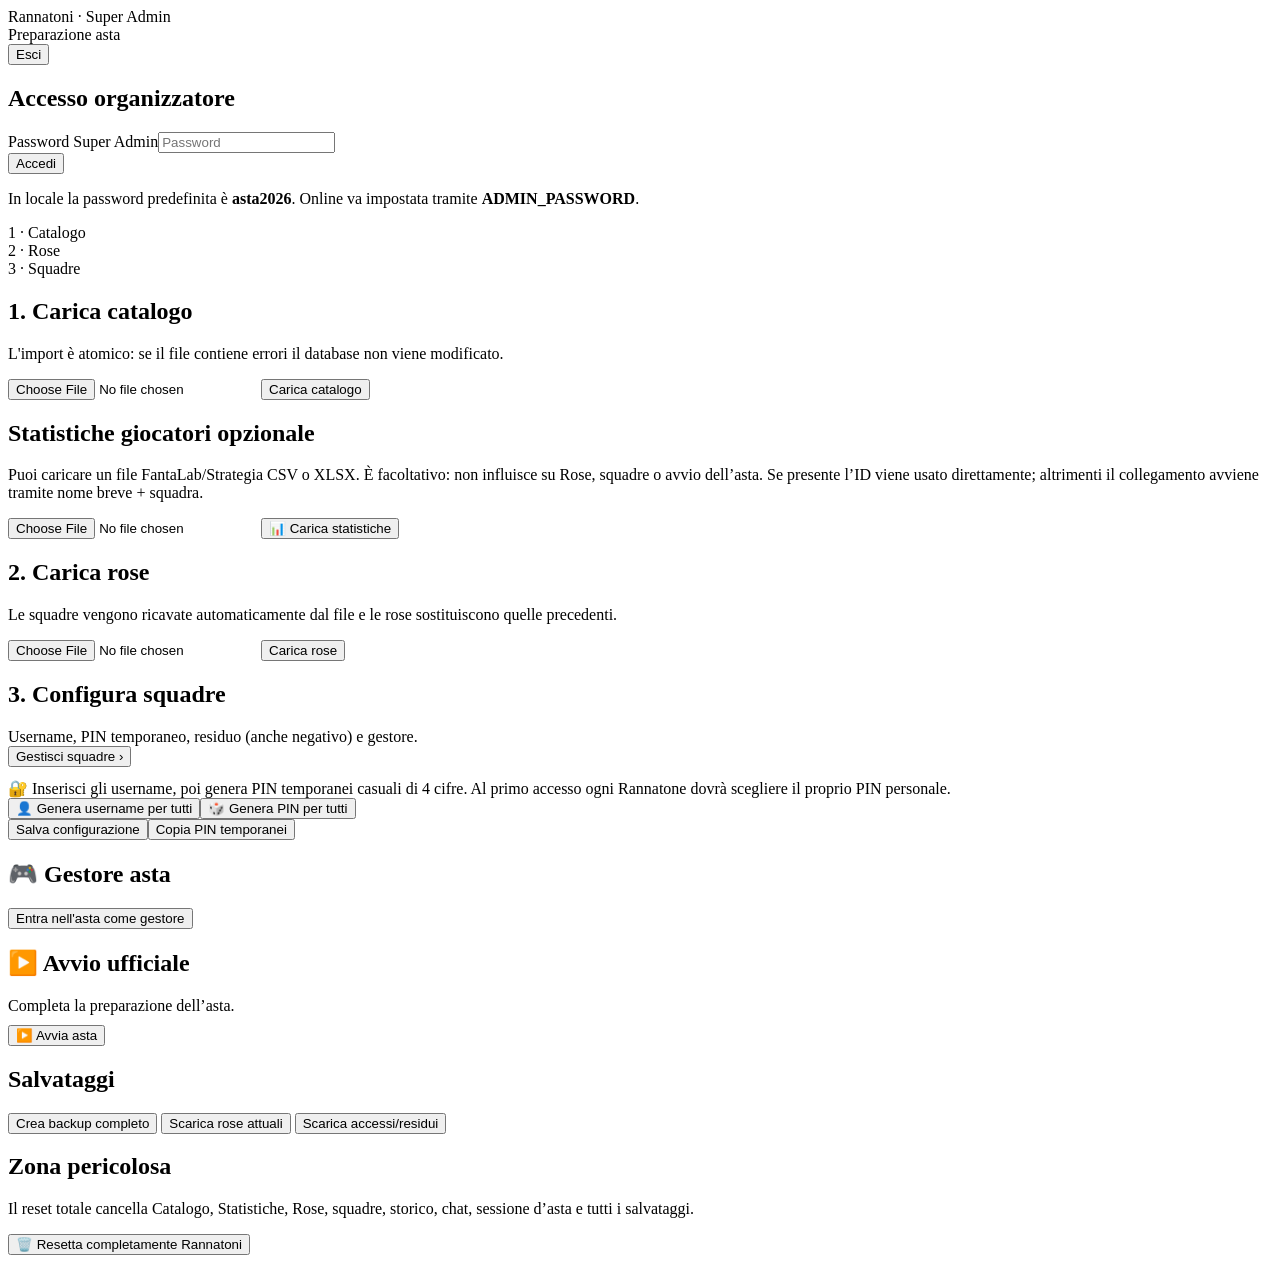
==== commit ce999861: "Add files via upload" ====
--- a/frontend/admin.html
+++ b/frontend/admin.html
@@ -48,14 +48,14 @@
     </section>
 
     <section id="teamsCard" class="card accent">
-      <div class="row between wrap-row">
-        <div><h2 style="margin-bottom:4px">3. Configura squadre</h2><div class="small muted">Username, PIN temporaneo, residuo (anche negativo) e gestore.</div></div>
+      <div class="row between wrap-row teams-card-head">
+        <div><h2>3. Configura squadre</h2><div class="small muted teams-card-subtitle">Username, PIN temporaneo, residuo (anche negativo) e gestore.</div></div>
         <button id="toggleTeamsBtn" class="btn-ghost btn-sm hidden">Gestisci squadre ›</button>
       </div>
       <div id="teamsSummary" class="hidden"></div>
       <div id="teamsEditor">
         <div class="notice" style="margin-top:12px">🔐 Inserisci gli username, poi genera PIN temporanei casuali di 4 cifre. Al primo accesso ogni Rannatone dovrà scegliere il proprio PIN personale.</div>
-        <button id="generatePinsBtn" class="btn-ghost btn-block" style="margin-top:10px">🎲 Genera PIN per tutti</button>
+        <div class="grid2 mobile1 teams-generator-row"><button id="generateUsernamesBtn" class="btn-ghost btn-block">👤 Genera username per tutti</button><button id="generatePinsBtn" class="btn-ghost btn-block">🎲 Genera PIN per tutti</button></div>
         <div class="spacer"></div><div id="teamsBox"></div><div id="configErr" class="error"></div>
         <div class="button-row stack-mobile"><button id="saveConfigBtn" class="btn-primary">Salva configurazione</button><button id="copyCredsBtn" class="btn-ghost">Copia PIN temporanei</button></div>
       </div>
@@ -112,6 +112,7 @@
   const f4=document.createElement('div');f4.className='field';const l4=document.createElement('label');l4.textContent='Gestione asta';const lab=document.createElement('label');lab.className='radio-manager';const radio=document.createElement('input');radio.type='radio';radio.name='manager';radio.value=t.name;radio.checked=!!t.is_admin;lab.append(radio,document.createTextNode('Questa squadra gestisce l\'asta'));f4.append(l4,lab);
   grid.append(f1,f2,f3,f4);card.appendChild(grid);box.appendChild(card);teamRefs.set(t.name,{username:u,pin:p,budget:b,manager:radio})})}
 function randomPin4(used){for(let i=0;i<100;i++){const a=new Uint32Array(1);crypto.getRandomValues(a);const pin=String(1000+(a[0]%9000));if(!used.has(pin)){used.add(pin);return pin}}throw new Error('Non riesco a generare PIN univoci.')}
+$('generateUsernamesBtn').onclick=()=>{if(!teams.length)return toast('Carica prima il file rose.',true);let count=0;for(const t of teams){const refs=teamRefs.get(t.name);if(!refs?.username)continue;refs.username.value=t.name;count++}toast(`Generati ${count} username uguali al nome squadra`)};
 $('generatePinsBtn').onclick=()=>{try{const missingUser=teams.find(t=>!teamRefs.get(t.name)?.username?.value.trim());if(missingUser)return toast(`Inserisci prima lo username di ${missingUser.name}.`,true);const used=new Set(temporaryPins.values()),created=[];for(const t of teams){const refs=teamRefs.get(t.name);if(!refs?.pin)continue;const pin=randomPin4(used);refs.pin.value=pin;temporaryPins.set(t.name,pin);created.push(t.name)}if(!created.length)return toast('Tutte le squadre hanno già un PIN.',true);toast(`Generati ${created.length} PIN temporanei di 4 cifre`)}catch(e){toast(e.message,true)}};
 $('toggleTeamsBtn').onclick=()=>{teamsExpanded=!teamsExpanded;renderTeams()};
 function collectConfig(){return teams.map(t=>{const r=teamRefs.get(t.name);return{name:t.name,username:r.username.value.trim(),pin:r.pin?r.pin.value.trim():null,budget:Number(r.budget.value),is_admin:r.manager.checked}})}
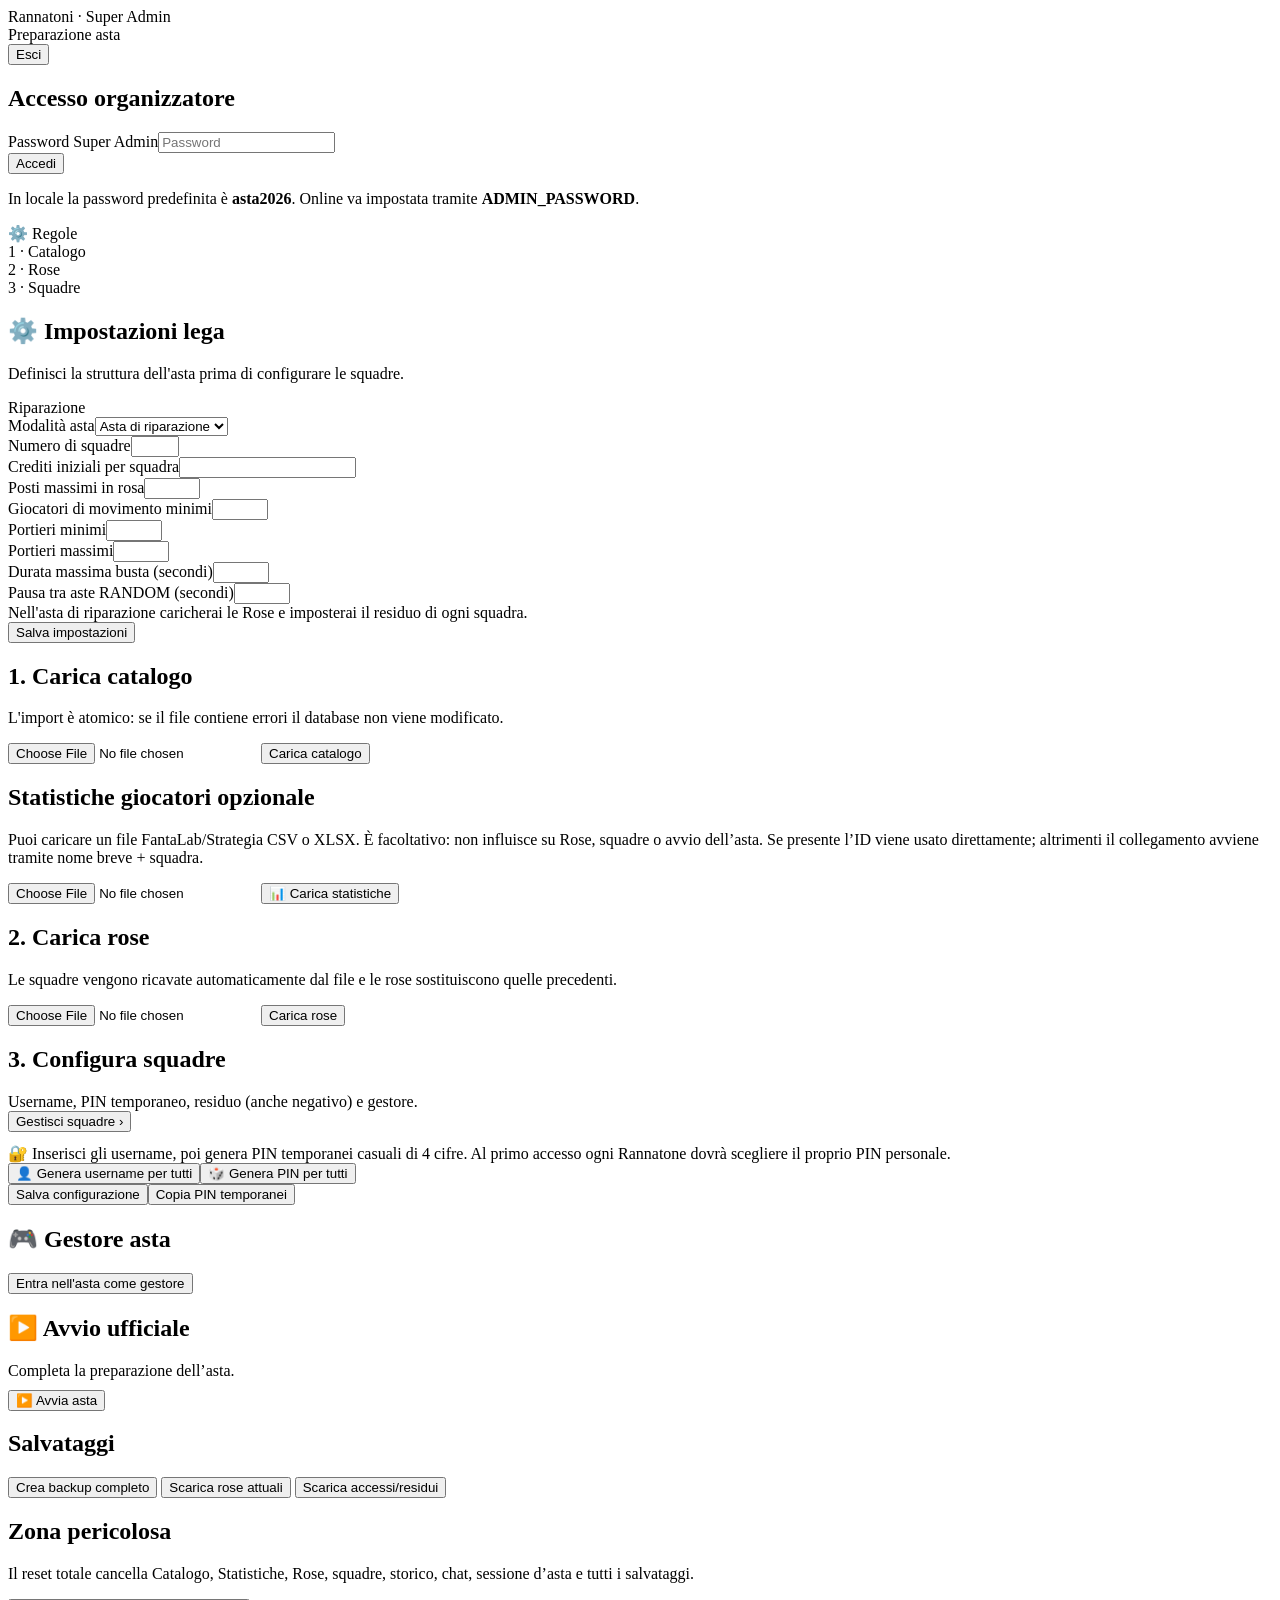
==== commit 6e6480b1: "Add files via upload" ====
--- a/frontend/admin.html
+++ b/frontend/admin.html
@@ -24,7 +24,27 @@
   </section>
 
   <div id="panel" class="hidden">
-    <div class="progress-steps"><div id="stepCatalog" class="step">1 · Catalogo</div><div id="stepRosters" class="step">2 · Rose</div><div id="stepConfig" class="step">3 · Squadre</div></div>
+    <div id="progressSteps" class="progress-steps"><div id="stepSettings" class="step">⚙️ Regole</div><div id="stepCatalog" class="step">1 · Catalogo</div><div id="stepRosters" class="step">2 · Rose</div><div id="stepConfig" class="step">3 · Squadre</div></div>
+
+    <section id="leagueSettingsCard" class="card accent">
+      <div class="row between wrap-row"><div><h2>⚙️ Impostazioni lega</h2><p class="small muted">Definisci la struttura dell'asta prima di configurare le squadre.</p></div><span id="modeBadge" class="badge">Riparazione</span></div>
+      <div class="field"><label>Modalità asta</label><select id="auctionMode"><option value="repair">Asta di riparazione</option><option value="zero">Asta da zero</option></select></div>
+      <div id="zeroSettings" class="grid2 mobile1 hidden">
+        <div class="field"><label>Numero di squadre</label><input id="teamCount" type="number" min="2" max="50"></div>
+        <div class="field"><label>Crediti iniziali per squadra</label><input id="initialBudget" type="number" min="1"></div>
+      </div>
+      <div class="grid2 mobile1">
+        <div class="field"><label>Posti massimi in rosa</label><input id="maxRoster" type="number" min="1" max="100"></div>
+        <div class="field"><label>Giocatori di movimento minimi</label><input id="minOutfield" type="number" min="0" max="100"></div>
+        <div class="field"><label>Portieri minimi</label><input id="minGoalkeepers" type="number" min="0" max="100"></div>
+        <div class="field"><label>Portieri massimi</label><input id="maxGoalkeepers" type="number" min="0" max="100"></div>
+        <div class="field"><label>Durata massima busta (secondi)</label><input id="bidDuration" type="number" min="10" max="300"></div>
+        <div class="field"><label>Pausa tra aste RANDOM (secondi)</label><input id="autoRandomDelay" type="number" min="0" max="120"></div>
+      </div>
+      <div id="settingsNotice" class="notice">Nell'asta di riparazione caricherai le Rose e imposterai il residuo di ogni squadra.</div>
+      <div id="settingsErr" class="error"></div>
+      <button id="saveSettingsBtn" class="btn-primary btn-block">Salva impostazioni</button>
+    </section>
 
     <section class="card">
       <h2>1. Carica catalogo</h2>
@@ -40,7 +60,7 @@
       <div id="statsMsg" class="small muted" style="margin-top:8px"></div>
     </section>
 
-    <section class="card">
+    <section id="rostersCard" class="card">
       <h2>2. Carica rose</h2>
       <p class="small muted">Le squadre vengono ricavate automaticamente dal file e le rose sostituiscono quelle precedenti.</p>
       <div class="upload"><input id="rostersFile" type="file" accept=".csv,text/csv"><button id="rostersBtn" class="btn-ghost btn-block">Carica rose</button></div>
@@ -49,7 +69,7 @@
 
     <section id="teamsCard" class="card accent">
       <div class="row between wrap-row teams-card-head">
-        <div><h2>3. Configura squadre</h2><div class="small muted teams-card-subtitle">Username, PIN temporaneo, residuo (anche negativo) e gestore.</div></div>
+        <div><h2 id="teamsTitle">3. Configura squadre</h2><div id="teamsSubtitle" class="small muted teams-card-subtitle">Username, PIN temporaneo, residuo (anche negativo) e gestore.</div></div>
         <button id="toggleTeamsBtn" class="btn-ghost btn-sm hidden">Gestisci squadre ›</button>
       </div>
       <div id="teamsSummary" class="hidden"></div>
@@ -92,7 +112,7 @@
 <div id="toast" class="toast hidden"></div>
 <script>
 const $=id=>document.getElementById(id);
-let setupToken=localStorage.getItem('setup_token'), teams=[], adminStats={}, teamsExpanded=false;
+let setupToken=localStorage.getItem('setup_token'), teams=[], adminStats={}, leagueSettings={}, teamsExpanded=false;
 const teamRefs=new Map(), temporaryPins=new Map();
 function detailText(d){if(!d)return'Errore';if(typeof d.detail==='string')return d.detail;if(d.detail&&d.detail.message)return d.detail.message+(d.detail.errors?'\n'+d.detail.errors.join('\n'):'');return'Operazione non riuscita.'}
 function toast(text,error=false){const t=$('toast');t.textContent=text;t.className='toast'+(error?' error-toast':'');clearTimeout(toast._t);toast._t=setTimeout(()=>t.classList.add('hidden'),3000)}
@@ -101,27 +121,32 @@
 function showPanel(){$('loginCard').classList.add('hidden');$('panel').classList.remove('hidden');$('adminLogout').classList.remove('hidden');refreshAll()}
 $('adminLogin').onclick=async()=>{ $('loginErr').textContent='';try{const r=await fetch('/api/admin/login',{method:'POST',headers:{'Content-Type':'application/json'},body:JSON.stringify({password:$('adminPassword').value})});const d=await r.json();if(!r.ok){$('loginErr').textContent=detailText(d);return}setupToken=d.token;localStorage.setItem('setup_token',setupToken);showPanel()}catch(e){$('loginErr').textContent=e.message}}
 $('adminLogout').onclick=()=>{localStorage.removeItem('setup_token');setupToken=null;showLogin()};
-async function refreshAll(){try{const [sr,tr]=await Promise.all([api('/api/admin/stats'),api('/api/admin/teams')]);const stats=await sr.json();adminStats=stats;teams=await tr.json();$('stepCatalog').classList.toggle('done',stats.players>0);$('stepRosters').classList.toggle('done',stats.roster>0);$('stepConfig').classList.toggle('done',teams.length>0&&teams.every(t=>t.username&&t.pin_configured));renderTeams();renderManager();renderAuctionStart();loadBackups()}catch(e){}}
+async function refreshAll(){try{const [sr,tr]=await Promise.all([api('/api/admin/stats'),api('/api/admin/teams')]);const stats=await sr.json();adminStats=stats;leagueSettings=stats.league_settings||{};teams=await tr.json();renderLeagueSettings();$('stepSettings').classList.toggle('done',!!leagueSettings.auction_mode);$('stepCatalog').classList.toggle('done',stats.players>0);$('stepRosters').classList.toggle('done',leagueSettings.auction_mode==='zero'||stats.roster>0);$('stepConfig').classList.toggle('done',teams.length>0&&teams.every(t=>t.username&&t.pin_configured));renderTeams();renderManager();renderAuctionStart();loadBackups()}catch(e){}}
+function setVal(id,v){if($(id)&&document.activeElement!==$(id))$(id).value=v??''}
+function renderLeagueSettings(){const zero=leagueSettings.auction_mode==='zero';setVal('auctionMode',leagueSettings.auction_mode||'repair');setVal('teamCount',leagueSettings.team_count??12);setVal('initialBudget',leagueSettings.initial_budget??500);setVal('maxRoster',leagueSettings.max_roster??35);setVal('minOutfield',leagueSettings.min_outfield??21);setVal('minGoalkeepers',leagueSettings.min_goalkeepers??2);setVal('maxGoalkeepers',leagueSettings.max_goalkeepers??5);setVal('bidDuration',leagueSettings.bid_duration??60);setVal('autoRandomDelay',leagueSettings.auto_random_delay??10);$('zeroSettings').classList.toggle('hidden',!zero);$('rostersCard').classList.toggle('hidden',zero);$('stepRosters').classList.toggle('hidden',zero);$('progressSteps').classList.toggle('zero-mode',zero);$('modeBadge').textContent=zero?'Da zero':'Riparazione';$('teamsTitle').textContent=zero?'2. Configura squadre':'3. Configura squadre';$('teamsSubtitle').textContent=zero?'Nome squadra, username, PIN temporaneo e gestore. I crediti iniziali sono uguali per tutti.':'Username, PIN temporaneo, residuo (anche negativo) e gestore.';$('settingsNotice').className='notice'+(zero?' ok':'');$('settingsNotice').textContent=zero?`Rannatoni prepara ${leagueSettings.team_count||12} squadre vuote da ${(leagueSettings.initial_budget??500)} crediti. Non serve caricare le Rose.`:"Nell'asta di riparazione caricherai le Rose e imposterai il residuo di ogni squadra."}
+function settingsPayload(){return{auction_mode:$('auctionMode').value,team_count:Number($('teamCount').value),initial_budget:Number($('initialBudget').value),max_roster:Number($('maxRoster').value),min_goalkeepers:Number($('minGoalkeepers').value),max_goalkeepers:Number($('maxGoalkeepers').value),min_outfield:Number($('minOutfield').value),bid_duration:Number($('bidDuration').value),auto_random_delay:Number($('autoRandomDelay').value)}}
+$('auctionMode').onchange=()=>{const zero=$('auctionMode').value==='zero';$('zeroSettings').classList.toggle('hidden',!zero);$('settingsNotice').className='notice warn';$('settingsNotice').textContent=zero?'Salvando la modalità da zero verranno preparati gli slot squadra e non servirà il file Rose.':'Salvando la modalità riparazione tornerai al flusso Catalogo + Rose + residui.'};
+$('saveSettingsBtn').onclick=async()=>{const btn=$('saveSettingsBtn');$('settingsErr').textContent='';btn.disabled=true;try{const r=await api('/api/admin/league-settings',{method:'POST',headers:{'Content-Type':'application/json'},body:JSON.stringify(settingsPayload())});const d=await r.json();if(!r.ok){$('settingsErr').textContent=detailText(d);return}temporaryPins.clear();teamsExpanded=true;await refreshAll();toast(d.setup_rebuilt?'Impostazioni salvate · preparazione aggiornata':'Impostazioni salvate')}catch(e){$('settingsErr').textContent=e.message}finally{btn.disabled=false}}
 function makeInput(value,type='text'){const i=document.createElement('input');i.className='input mini';i.type=type;i.value=value??'';return i}
-function renderTeams(){const box=$('teamsBox'),summary=$('teamsSummary'),editor=$('teamsEditor'),toggle=$('toggleTeamsBtn');box.replaceChildren();summary.replaceChildren();teamRefs.clear();const configured=teams.length>0&&teams.every(t=>t.username&&t.pin_configured);if(!configured)teamsExpanded=true;if(configured&&!teamsExpanded){editor.classList.add('hidden');summary.classList.remove('hidden');toggle.classList.remove('hidden');toggle.textContent='Gestisci squadre ›';const manager=teams.find(t=>t.is_admin);const compact=document.createElement('div');compact.className='teams-compact-summary';const info=document.createElement('div');const strong=document.createElement('strong');strong.textContent=`👥 Squadre configurate · ${teams.length}`;const meta=document.createElement('span');meta.textContent=manager?`👑 Gestore: ${manager.name}`:'Gestore non selezionato';info.append(strong,meta);compact.appendChild(info);summary.appendChild(compact);if(temporaryPins.size){const copy=document.createElement('button');copy.className='btn-ghost btn-sm';copy.textContent='Copia PIN temporanei';copy.onclick=copyTemporaryPins;compact.appendChild(copy)}return}else{editor.classList.remove('hidden');summary.classList.add('hidden');toggle.classList.toggle('hidden',!configured);if(configured)toggle.textContent='Chiudi configurazione'}if(!teams.length){const n=document.createElement('div');n.className='notice';n.textContent='Carica prima il file rose: le squadre compariranno qui automaticamente.';box.appendChild(n);return}
- teams.forEach(t=>{const card=document.createElement('div');card.className='setup-team';const title=document.createElement('div');title.className='team-title';title.textContent=t.name;card.appendChild(title);const grid=document.createElement('div');grid.className='grid2 mobile1';
+function renderTeams(){const box=$('teamsBox'),summary=$('teamsSummary'),editor=$('teamsEditor'),toggle=$('toggleTeamsBtn');box.replaceChildren();summary.replaceChildren();teamRefs.clear();const zero=leagueSettings.auction_mode==='zero';const configured=teams.length>0&&teams.every(t=>t.username&&t.pin_configured);if(!configured)teamsExpanded=true;if(configured&&!teamsExpanded){editor.classList.add('hidden');summary.classList.remove('hidden');toggle.classList.remove('hidden');toggle.textContent='Gestisci squadre ›';const manager=teams.find(t=>t.is_admin);const compact=document.createElement('div');compact.className='teams-compact-summary';const info=document.createElement('div');const strong=document.createElement('strong');strong.textContent=`👥 Squadre configurate · ${teams.length}`;const meta=document.createElement('span');meta.textContent=manager?`👑 Gestore: ${manager.name}`:'Gestore non selezionato';info.append(strong,meta);compact.appendChild(info);summary.appendChild(compact);if(temporaryPins.size){const copy=document.createElement('button');copy.className='btn-ghost btn-sm';copy.textContent='Copia PIN temporanei';copy.onclick=copyTemporaryPins;compact.appendChild(copy)}return}else{editor.classList.remove('hidden');summary.classList.add('hidden');toggle.classList.toggle('hidden',!configured);if(configured)toggle.textContent='Chiudi configurazione'}if(!teams.length){const n=document.createElement('div');n.className='notice';n.textContent=zero?"Salva prima le impostazioni dell'asta da zero: Rannatoni preparerà gli slot squadra.":'Carica prima il file Rose: le squadre compariranno qui automaticamente.';box.appendChild(n);return}
+ teams.forEach(t=>{const card=document.createElement('div');card.className='setup-team';let nameInput=null;if(zero){const nf=document.createElement('div');nf.className='field';const nl=document.createElement('label');nl.textContent='Nome squadra';nameInput=makeInput(t.name);nf.append(nl,nameInput);card.appendChild(nf)}else{const title=document.createElement('div');title.className='team-title';title.textContent=t.name;card.appendChild(title)}const grid=document.createElement('div');grid.className='grid2 mobile1';
   const f1=document.createElement('div');f1.className='field';const l1=document.createElement('label');l1.textContent='Username';const u=makeInput(t.username||'');f1.append(l1,u);
   const f2=document.createElement('div');f2.className='field';const l2=document.createElement('label');l2.textContent='PIN';const pinWrap=document.createElement('div');
   let p=null;if(t.pin_configured){const status=document.createElement('div');status.className='pin-status';status.textContent=t.pin_must_change?'🔐 PIN temporaneo impostato':'🔐 PIN privato impostato';pinWrap.appendChild(status);const reset=document.createElement('button');reset.className='btn-ghost btn-sm';reset.textContent='Reset PIN';reset.onclick=()=>resetPin(t.name);pinWrap.appendChild(reset);if(temporaryPins.has(t.name)){const one=document.createElement('div');one.className='notice warn one-time-pin';one.textContent=`PIN temporaneo: ${temporaryPins.get(t.name)} · copialo ora`;pinWrap.appendChild(one)}}else{p=makeInput(temporaryPins.get(t.name)||'','text');p.inputMode='numeric';p.autocomplete='off';p.maxLength=4;p.placeholder='4 cifre';pinWrap.appendChild(p)}f2.append(l2,pinWrap);
-  const f3=document.createElement('div');f3.className='field';const l3=document.createElement('label');l3.textContent='Residuo';const b=makeInput(t.budget,'number');f3.append(l3,b);
-  const f4=document.createElement('div');f4.className='field';const l4=document.createElement('label');l4.textContent='Gestione asta';const lab=document.createElement('label');lab.className='radio-manager';const radio=document.createElement('input');radio.type='radio';radio.name='manager';radio.value=t.name;radio.checked=!!t.is_admin;lab.append(radio,document.createTextNode('Questa squadra gestisce l\'asta'));f4.append(l4,lab);
-  grid.append(f1,f2,f3,f4);card.appendChild(grid);box.appendChild(card);teamRefs.set(t.name,{username:u,pin:p,budget:b,manager:radio})})}
+  const f3=document.createElement('div');f3.className='field';const l3=document.createElement('label');l3.textContent=zero?'Crediti iniziali':'Residuo';const b=makeInput(zero?(leagueSettings.initial_budget??t.budget):t.budget,'number');if(zero)b.readOnly=true;f3.append(l3,b);
+  const f4=document.createElement('div');f4.className='field';const l4=document.createElement('label');l4.textContent='Gestione asta';const lab=document.createElement('label');lab.className='radio-manager';const radio=document.createElement('input');radio.type='radio';radio.name='manager';radio.value=t.name;radio.checked=!!t.is_admin;lab.append(radio,document.createTextNode("Questa squadra gestisce l'asta"));f4.append(l4,lab);
+  grid.append(f1,f2,f3,f4);card.appendChild(grid);box.appendChild(card);teamRefs.set(t.name,{name:nameInput,username:u,pin:p,budget:b,manager:radio})})}
 function randomPin4(used){for(let i=0;i<100;i++){const a=new Uint32Array(1);crypto.getRandomValues(a);const pin=String(1000+(a[0]%9000));if(!used.has(pin)){used.add(pin);return pin}}throw new Error('Non riesco a generare PIN univoci.')}
-$('generateUsernamesBtn').onclick=()=>{if(!teams.length)return toast('Carica prima il file rose.',true);let count=0;for(const t of teams){const refs=teamRefs.get(t.name);if(!refs?.username)continue;refs.username.value=t.name;count++}toast(`Generati ${count} username uguali al nome squadra`)};
+$('generateUsernamesBtn').onclick=()=>{if(!teams.length)return toast('Configura prima le squadre.',true);let count=0;for(const t of teams){const refs=teamRefs.get(t.name);if(!refs?.username)continue;refs.username.value=(refs.name?.value||t.name).trim();count++}toast(`Generati ${count} username uguali al nome squadra`)};
 $('generatePinsBtn').onclick=()=>{try{const missingUser=teams.find(t=>!teamRefs.get(t.name)?.username?.value.trim());if(missingUser)return toast(`Inserisci prima lo username di ${missingUser.name}.`,true);const used=new Set(temporaryPins.values()),created=[];for(const t of teams){const refs=teamRefs.get(t.name);if(!refs?.pin)continue;const pin=randomPin4(used);refs.pin.value=pin;temporaryPins.set(t.name,pin);created.push(t.name)}if(!created.length)return toast('Tutte le squadre hanno già un PIN.',true);toast(`Generati ${created.length} PIN temporanei di 4 cifre`)}catch(e){toast(e.message,true)}};
 $('toggleTeamsBtn').onclick=()=>{teamsExpanded=!teamsExpanded;renderTeams()};
-function collectConfig(){return teams.map(t=>{const r=teamRefs.get(t.name);return{name:t.name,username:r.username.value.trim(),pin:r.pin?r.pin.value.trim():null,budget:Number(r.budget.value),is_admin:r.manager.checked}})}
+function collectConfig(){return teams.map(t=>{const r=teamRefs.get(t.name);return{original_name:t.name,name:(r.name?.value||t.name).trim(),username:r.username.value.trim(),pin:r.pin?r.pin.value.trim():null,budget:Number(r.budget.value),is_admin:r.manager.checked}})}
 $('saveConfigBtn').onclick=async()=>{ $('configErr').textContent='';try{const payload={teams:collectConfig()};for(const x of payload.teams)if(x.pin)temporaryPins.set(x.name,x.pin);const r=await api('/api/admin/teams/config',{method:'POST',headers:{'Content-Type':'application/json'},body:JSON.stringify(payload)});const d=await r.json();if(!r.ok){$('configErr').textContent=detailText(d);return}teamsExpanded=false;await refreshAll();toast('Configurazione salvata')}catch(e){$('configErr').textContent=e.message}};
 async function copyTemporaryPins(){const lines=[];for(const t of teams){const refs=teamRefs.get(t.name);const username=(refs?.username?.value||t.username||'').trim();const pin=String(temporaryPins.get(t.name)||refs?.pin?.value||'').trim();if(pin)lines.push(`${t.name}\nUsername: ${username}\nPIN temporaneo: ${pin}`)}if(!lines.length)return toast('Nessun PIN temporaneo visibile da copiare.',true);try{await navigator.clipboard.writeText(lines.join('\n\n'));toast('PIN temporanei copiati')}catch(e){toast('Non riesco a usare gli appunti.',true)}}
 $('copyCredsBtn').onclick=copyTemporaryPins;
 async function resetPin(team){try{const r=await api('/api/admin/teams/reset-pin',{method:'POST',headers:{'Content-Type':'application/json'},body:JSON.stringify({team})});const d=await r.json();if(!r.ok)return toast(detailText(d),true);temporaryPins.set(team,d.temporary_pin);await refreshAll();toast(`Nuovo PIN temporaneo creato per ${team}`)}catch(e){toast(e.message,true)}}
 function renderManager(){const m=teams.find(t=>t.is_admin);$('managerCard').classList.toggle('hidden',!m);if(m){$('managerText').textContent=`Gestore selezionato: ${m.name}. Entri direttamente senza secondo login.`;$('enterManagerBtn').dataset.team=m.name}}
-function renderAuctionStart(){const btn=$('startAuctionBtn'),status=$('startAuctionStatus');const configured=teams.length>0&&teams.every(t=>t.username&&t.pin_configured)&&teams.filter(t=>t.is_admin).length===1;const ready=adminStats.players>0&&adminStats.roster>0&&configured;if(adminStats.auction_started){status.className='notice ok';status.textContent='✅ Asta avviata. I Rannatoni vedono ora la schermata operativa.';btn.disabled=true;btn.textContent='✅ Asta già avviata'}else{status.className=ready?'notice':'notice warn';status.textContent=ready?'La Lobby è pronta. Puoi avviare ufficialmente l’asta anche se alcuni Rannatoni non hanno ancora effettuato l’accesso.':'Completa Catalogo, Rose e configurazione di tutte le squadre prima di avviare.';btn.disabled=!ready;btn.textContent='▶️ Avvia asta'}}
+function renderAuctionStart(){const btn=$('startAuctionBtn'),status=$('startAuctionStatus');const zero=leagueSettings.auction_mode==='zero';const configured=teams.length>0&&teams.every(t=>t.username&&t.pin_configured)&&teams.filter(t=>t.is_admin).length===1;const structureOk=zero?(teams.length===Number(leagueSettings.team_count||0)&&adminStats.roster===0):adminStats.roster>0;const ready=adminStats.players>0&&structureOk&&configured;if(adminStats.auction_started){status.className='notice ok';status.textContent='✅ Asta avviata. I Rannatoni vedono ora la schermata operativa.';btn.disabled=true;btn.textContent='✅ Asta già avviata'}else{status.className=ready?'notice':'notice warn';status.textContent=ready?'La Lobby è pronta. Puoi avviare ufficialmente l’asta anche se alcuni Rannatoni non hanno ancora effettuato l’accesso.':(zero?'Completa Catalogo e configurazione di tutte le squadre prima di avviare.':'Completa Catalogo, Rose e configurazione di tutte le squadre prima di avviare.');btn.disabled=!ready;btn.textContent='▶️ Avvia asta'}}
 $('startAuctionBtn').onclick=async()=>{try{const r=await api('/api/admin/start-auction',{method:'POST'});const d=await r.json();if(!r.ok)return toast(detailText(d),true);await refreshAll();toast(`Asta avviata · ${d.entered??0}/${d.total??teams.length} Rannatoni già entrati`)}catch(e){toast(e.message,true)}};
 $('enterManagerBtn').onclick=async()=>{const team=$('enterManagerBtn').dataset.team;try{const r=await api('/api/admin/enter-manager',{method:'POST',headers:{'Content-Type':'application/json'},body:JSON.stringify({team})});const d=await r.json();if(!r.ok)throw new Error(detailText(d));localStorage.setItem('asta_token',d.token);localStorage.setItem('asta_team',d.team);localStorage.setItem('asta_manager','1');location.href='/auction'}catch(e){toast(e.message,true)}};
 async function upload(fileInput,path,msgEl){const f=$(fileInput).files[0];if(!f){$(msgEl).textContent='Seleziona un file CSV.';return}const fd=new FormData();fd.append('file',f);try{const r=await api(path,{method:'POST',body:fd});const d=await r.json();if(!r.ok){$(msgEl).textContent=detailText(d);return}$(msgEl).textContent='';toast('Caricamento completato');await refreshAll()}catch(e){$(msgEl).textContent=e.message}}
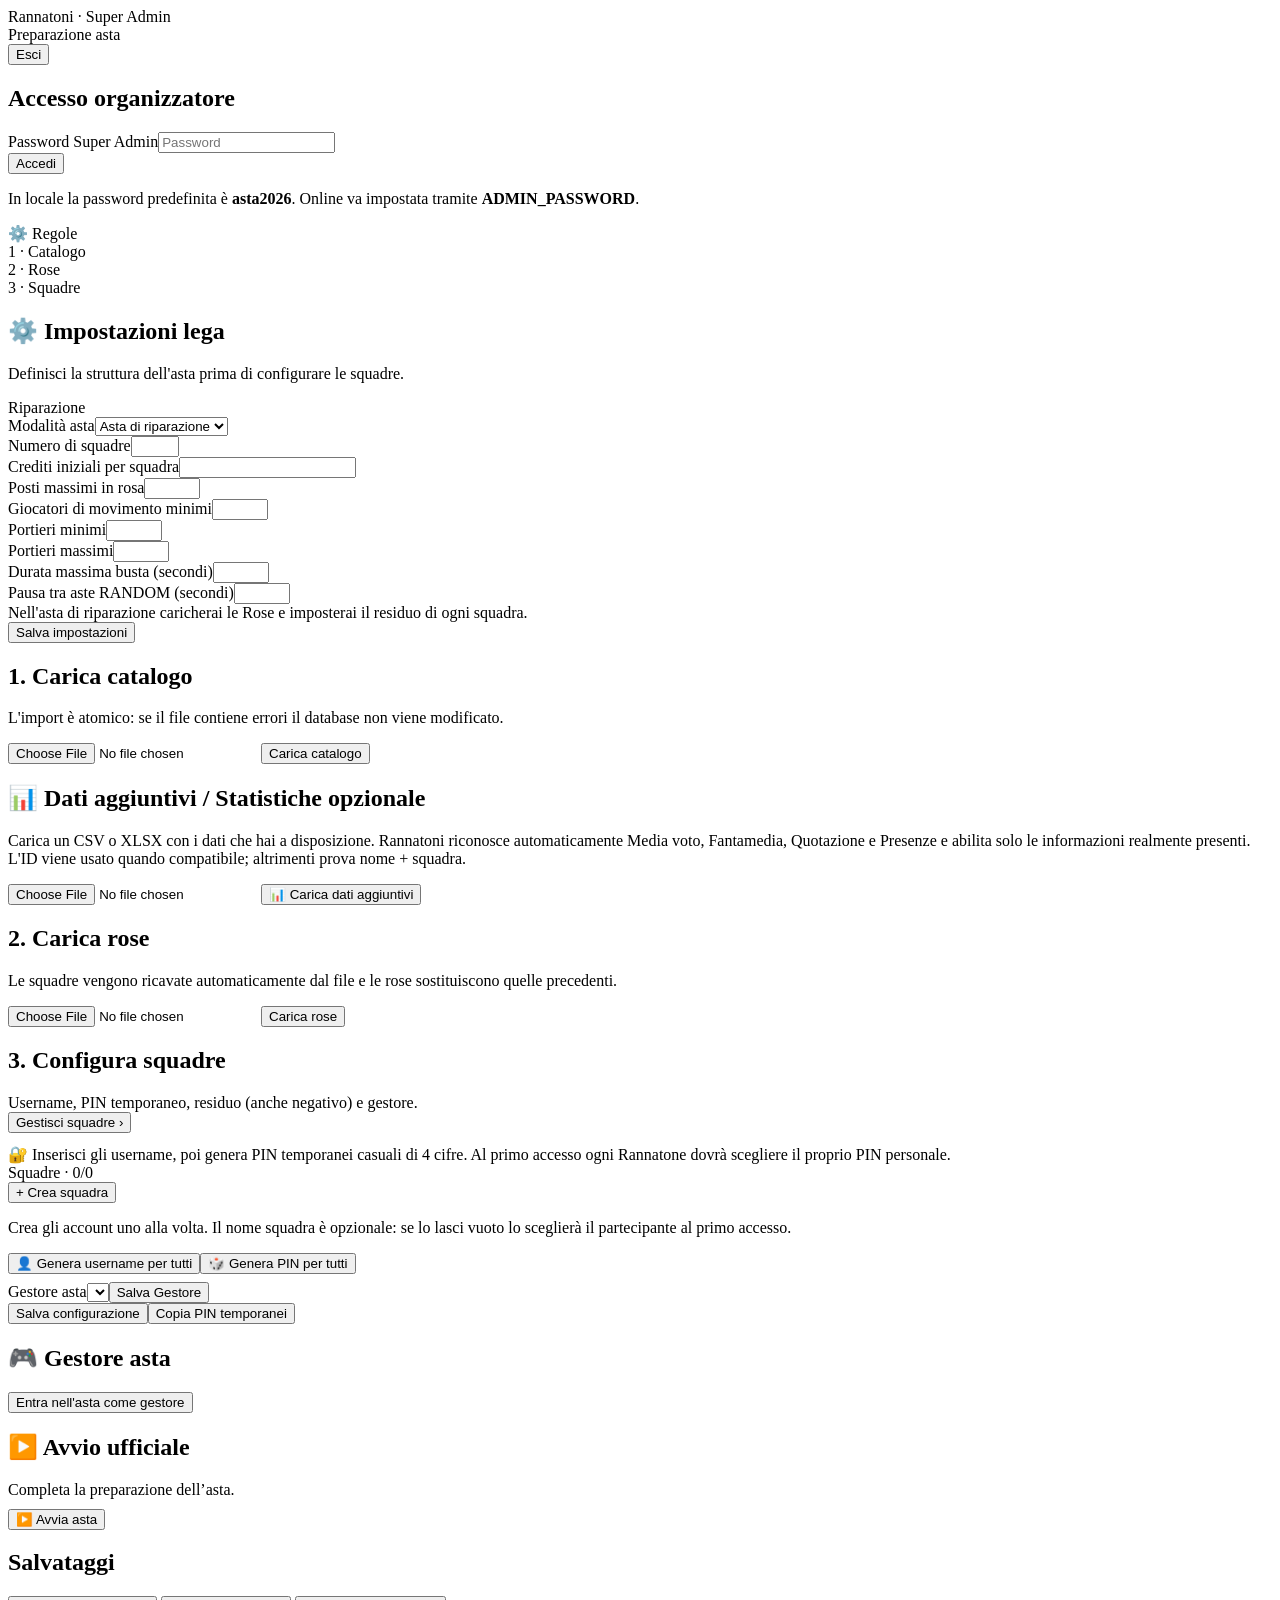
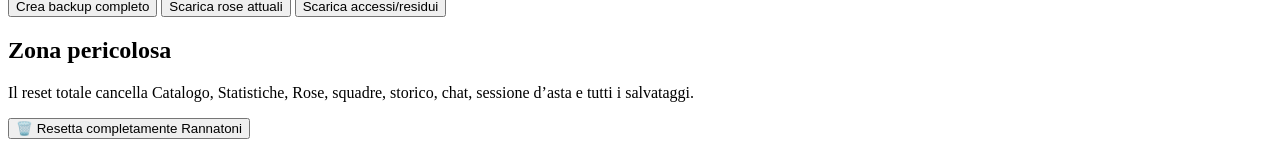
==== commit 5653dfcf: "Add files via upload" ====
--- a/frontend/admin.html
+++ b/frontend/admin.html
@@ -54,9 +54,9 @@
     </section>
 
     <section class="card">
-      <h2>Statistiche giocatori <span class="badge gray">opzionale</span></h2>
-      <p class="small muted">Puoi caricare un file FantaLab/Strategia CSV o XLSX. È facoltativo: non influisce su Rose, squadre o avvio dell’asta. Se presente l’ID viene usato direttamente; altrimenti il collegamento avviene tramite nome breve + squadra.</p>
-      <div class="upload"><input id="statsFile" type="file" accept=".csv,.xlsx,.xlsm,text/csv,application/vnd.openxmlformats-officedocument.spreadsheetml.sheet"><button id="statsBtn" class="btn-ghost btn-block">📊 Carica statistiche</button></div>
+      <h2>📊 Dati aggiuntivi / Statistiche <span class="badge gray">opzionale</span></h2>
+      <p class="small muted">Carica un CSV o XLSX con i dati che hai a disposizione. Rannatoni riconosce automaticamente Media voto, Fantamedia, Quotazione e Presenze e abilita solo le informazioni realmente presenti. L'ID viene usato quando compatibile; altrimenti prova nome + squadra.</p>
+      <div class="upload"><input id="statsFile" type="file" accept=".csv,.xlsx,.xlsm,text/csv,application/vnd.openxmlformats-officedocument.spreadsheetml.sheet"><button id="statsBtn" class="btn-ghost btn-block">📊 Carica dati aggiuntivi</button></div>
       <div id="statsMsg" class="small muted" style="margin-top:8px"></div>
     </section>
 
@@ -75,8 +75,13 @@
       <div id="teamsSummary" class="hidden"></div>
       <div id="teamsEditor">
         <div class="notice" style="margin-top:12px">🔐 Inserisci gli username, poi genera PIN temporanei casuali di 4 cifre. Al primo accesso ogni Rannatone dovrà scegliere il proprio PIN personale.</div>
-        <div class="grid2 mobile1 teams-generator-row"><button id="generateUsernamesBtn" class="btn-ghost btn-block">👤 Genera username per tutti</button><button id="generatePinsBtn" class="btn-ghost btn-block">🎲 Genera PIN per tutti</button></div>
+        <div id="zeroTeamActions" class="hidden">
+          <div class="row between wrap-row zero-team-toolbar"><div id="zeroTeamCount" class="team-title">Squadre · 0/0</div><button id="createTeamBtn" class="btn-primary btn-sm">+ Crea squadra</button></div>
+          <p class="tiny muted">Crea gli account uno alla volta. Il nome squadra è opzionale: se lo lasci vuoto lo sceglierà il partecipante al primo accesso.</p>
+        </div>
+        <div id="repairTeamActions" class="grid2 mobile1 teams-generator-row"><button id="generateUsernamesBtn" class="btn-ghost btn-block">👤 Genera username per tutti</button><button id="generatePinsBtn" class="btn-ghost btn-block">🎲 Genera PIN per tutti</button></div>
         <div class="spacer"></div><div id="teamsBox"></div><div id="configErr" class="error"></div>
+        <div id="zeroManagerWrap" class="field hidden"><label>Gestore asta</label><select id="zeroManagerSelect"></select><button id="saveZeroManagerBtn" class="btn-ghost btn-block" style="margin-top:8px">Salva Gestore</button></div>
         <div class="button-row stack-mobile"><button id="saveConfigBtn" class="btn-primary">Salva configurazione</button><button id="copyCredsBtn" class="btn-ghost">Copia PIN temporanei</button></div>
       </div>
     </section>
@@ -121,37 +126,40 @@
 function showPanel(){$('loginCard').classList.add('hidden');$('panel').classList.remove('hidden');$('adminLogout').classList.remove('hidden');refreshAll()}
 $('adminLogin').onclick=async()=>{ $('loginErr').textContent='';try{const r=await fetch('/api/admin/login',{method:'POST',headers:{'Content-Type':'application/json'},body:JSON.stringify({password:$('adminPassword').value})});const d=await r.json();if(!r.ok){$('loginErr').textContent=detailText(d);return}setupToken=d.token;localStorage.setItem('setup_token',setupToken);showPanel()}catch(e){$('loginErr').textContent=e.message}}
 $('adminLogout').onclick=()=>{localStorage.removeItem('setup_token');setupToken=null;showLogin()};
-async function refreshAll(){try{const [sr,tr]=await Promise.all([api('/api/admin/stats'),api('/api/admin/teams')]);const stats=await sr.json();adminStats=stats;leagueSettings=stats.league_settings||{};teams=await tr.json();renderLeagueSettings();$('stepSettings').classList.toggle('done',!!leagueSettings.auction_mode);$('stepCatalog').classList.toggle('done',stats.players>0);$('stepRosters').classList.toggle('done',leagueSettings.auction_mode==='zero'||stats.roster>0);$('stepConfig').classList.toggle('done',teams.length>0&&teams.every(t=>t.username&&t.pin_configured));renderTeams();renderManager();renderAuctionStart();loadBackups()}catch(e){}}
+async function refreshAll(){try{const [sr,tr]=await Promise.all([api('/api/admin/stats'),api('/api/admin/teams')]);const stats=await sr.json();adminStats=stats;leagueSettings=stats.league_settings||{};teams=await tr.json();renderLeagueSettings();renderStatsStatus();$('stepSettings').classList.toggle('done',!!leagueSettings.auction_mode);$('stepCatalog').classList.toggle('done',stats.players>0);$('stepRosters').classList.toggle('done',leagueSettings.auction_mode==='zero'||stats.roster>0);const zero=leagueSettings.auction_mode==='zero';const accountsOk=teams.length>0&&teams.every(t=>t.username&&t.pin_configured);const namesOk=!zero||teams.every(t=>!t.name_pending);const countOk=!zero||teams.length===Number(leagueSettings.team_count||0);$('stepConfig').classList.toggle('done',accountsOk&&namesOk&&countOk&&teams.filter(t=>t.is_admin).length===1);renderTeams();renderManager();renderAuctionStart();loadBackups()}catch(e){}}
 function setVal(id,v){if($(id)&&document.activeElement!==$(id))$(id).value=v??''}
-function renderLeagueSettings(){const zero=leagueSettings.auction_mode==='zero';setVal('auctionMode',leagueSettings.auction_mode||'repair');setVal('teamCount',leagueSettings.team_count??12);setVal('initialBudget',leagueSettings.initial_budget??500);setVal('maxRoster',leagueSettings.max_roster??35);setVal('minOutfield',leagueSettings.min_outfield??21);setVal('minGoalkeepers',leagueSettings.min_goalkeepers??2);setVal('maxGoalkeepers',leagueSettings.max_goalkeepers??5);setVal('bidDuration',leagueSettings.bid_duration??60);setVal('autoRandomDelay',leagueSettings.auto_random_delay??10);$('zeroSettings').classList.toggle('hidden',!zero);$('rostersCard').classList.toggle('hidden',zero);$('stepRosters').classList.toggle('hidden',zero);$('progressSteps').classList.toggle('zero-mode',zero);$('modeBadge').textContent=zero?'Da zero':'Riparazione';$('teamsTitle').textContent=zero?'2. Configura squadre':'3. Configura squadre';$('teamsSubtitle').textContent=zero?'Nome squadra, username, PIN temporaneo e gestore. I crediti iniziali sono uguali per tutti.':'Username, PIN temporaneo, residuo (anche negativo) e gestore.';$('settingsNotice').className='notice'+(zero?' ok':'');$('settingsNotice').textContent=zero?`Rannatoni prepara ${leagueSettings.team_count||12} squadre vuote da ${(leagueSettings.initial_budget??500)} crediti. Non serve caricare le Rose.`:"Nell'asta di riparazione caricherai le Rose e imposterai il residuo di ogni squadra."}
+function statFields(labels){const order=['media_voto','fantamedia','quotazione','presenze'];return order.filter(k=>labels&&labels[k]).map(k=>labels[k])}
+function renderStatsStatus(){const fields=statFields(adminStats.stats_labels||{});if(fields.length)$('statsMsg').textContent=`✅ Dati attivi: ${fields.join(' · ')}`;else if(!$('statsMsg').textContent.startsWith('✅'))$('statsMsg').textContent='Nessun file dati aggiuntivi caricato.'}
+function renderLeagueSettings(){const zero=leagueSettings.auction_mode==='zero';setVal('auctionMode',leagueSettings.auction_mode||'repair');setVal('teamCount',leagueSettings.team_count??12);setVal('initialBudget',leagueSettings.initial_budget??500);setVal('maxRoster',leagueSettings.max_roster??35);setVal('minOutfield',leagueSettings.min_outfield??21);setVal('minGoalkeepers',leagueSettings.min_goalkeepers??2);setVal('maxGoalkeepers',leagueSettings.max_goalkeepers??5);setVal('bidDuration',leagueSettings.bid_duration??60);setVal('autoRandomDelay',leagueSettings.auto_random_delay??10);$('zeroSettings').classList.toggle('hidden',!zero);$('rostersCard').classList.toggle('hidden',zero);$('stepRosters').classList.toggle('hidden',zero);$('progressSteps').classList.toggle('zero-mode',zero);$('modeBadge').textContent=zero?'Da zero':'Riparazione';$('teamsTitle').textContent=zero?'2. Crea squadre':'3. Configura squadre';$('teamsSubtitle').textContent=zero?'Crea gli account uno alla volta fino al numero scelto nelle impostazioni.':'Username, PIN temporaneo, residuo (anche negativo) e gestore.';$('settingsNotice').className='notice'+(zero?' ok':'');$('settingsNotice').textContent=zero?`Puoi creare fino a ${leagueSettings.team_count||12} squadre. Ognuna partirà con ${(leagueSettings.initial_budget??500)} crediti e rosa vuota.`:"Nell'asta di riparazione caricherai le Rose e imposterai il residuo di ogni squadra."}
 function settingsPayload(){return{auction_mode:$('auctionMode').value,team_count:Number($('teamCount').value),initial_budget:Number($('initialBudget').value),max_roster:Number($('maxRoster').value),min_goalkeepers:Number($('minGoalkeepers').value),max_goalkeepers:Number($('maxGoalkeepers').value),min_outfield:Number($('minOutfield').value),bid_duration:Number($('bidDuration').value),auto_random_delay:Number($('autoRandomDelay').value)}}
-$('auctionMode').onchange=()=>{const zero=$('auctionMode').value==='zero';$('zeroSettings').classList.toggle('hidden',!zero);$('settingsNotice').className='notice warn';$('settingsNotice').textContent=zero?'Salvando la modalità da zero verranno preparati gli slot squadra e non servirà il file Rose.':'Salvando la modalità riparazione tornerai al flusso Catalogo + Rose + residui.'};
-$('saveSettingsBtn').onclick=async()=>{const btn=$('saveSettingsBtn');$('settingsErr').textContent='';btn.disabled=true;try{const r=await api('/api/admin/league-settings',{method:'POST',headers:{'Content-Type':'application/json'},body:JSON.stringify(settingsPayload())});const d=await r.json();if(!r.ok){$('settingsErr').textContent=detailText(d);return}temporaryPins.clear();teamsExpanded=true;await refreshAll();toast(d.setup_rebuilt?'Impostazioni salvate · preparazione aggiornata':'Impostazioni salvate')}catch(e){$('settingsErr').textContent=e.message}finally{btn.disabled=false}}
+$('auctionMode').onchange=()=>{const zero=$('auctionMode').value==='zero';$('zeroSettings').classList.toggle('hidden',!zero);$('settingsNotice').className='notice warn';$('settingsNotice').textContent=zero?'Salvando la modalità da zero potrai creare manualmente gli account squadra e non servirà il file Rose.':'Salvando la modalità riparazione tornerai al flusso Catalogo + Rose + residui.'};
+$('saveSettingsBtn').onclick=async()=>{const btn=$('saveSettingsBtn');$('settingsErr').textContent='';btn.disabled=true;try{const r=await api('/api/admin/league-settings',{method:'POST',headers:{'Content-Type':'application/json'},body:JSON.stringify(settingsPayload())});const d=await r.json();if(!r.ok){$('settingsErr').textContent=detailText(d);return}if(d.setup_rebuilt)temporaryPins.clear();teamsExpanded=true;await refreshAll();toast(d.setup_rebuilt?'Impostazioni salvate · preparazione aggiornata':'Impostazioni salvate')}catch(e){$('settingsErr').textContent=e.message}finally{btn.disabled=false}}
 function makeInput(value,type='text'){const i=document.createElement('input');i.className='input mini';i.type=type;i.value=value??'';return i}
-function renderTeams(){const box=$('teamsBox'),summary=$('teamsSummary'),editor=$('teamsEditor'),toggle=$('toggleTeamsBtn');box.replaceChildren();summary.replaceChildren();teamRefs.clear();const zero=leagueSettings.auction_mode==='zero';const configured=teams.length>0&&teams.every(t=>t.username&&t.pin_configured);if(!configured)teamsExpanded=true;if(configured&&!teamsExpanded){editor.classList.add('hidden');summary.classList.remove('hidden');toggle.classList.remove('hidden');toggle.textContent='Gestisci squadre ›';const manager=teams.find(t=>t.is_admin);const compact=document.createElement('div');compact.className='teams-compact-summary';const info=document.createElement('div');const strong=document.createElement('strong');strong.textContent=`👥 Squadre configurate · ${teams.length}`;const meta=document.createElement('span');meta.textContent=manager?`👑 Gestore: ${manager.name}`:'Gestore non selezionato';info.append(strong,meta);compact.appendChild(info);summary.appendChild(compact);if(temporaryPins.size){const copy=document.createElement('button');copy.className='btn-ghost btn-sm';copy.textContent='Copia PIN temporanei';copy.onclick=copyTemporaryPins;compact.appendChild(copy)}return}else{editor.classList.remove('hidden');summary.classList.add('hidden');toggle.classList.toggle('hidden',!configured);if(configured)toggle.textContent='Chiudi configurazione'}if(!teams.length){const n=document.createElement('div');n.className='notice';n.textContent=zero?"Salva prima le impostazioni dell'asta da zero: Rannatoni preparerà gli slot squadra.":'Carica prima il file Rose: le squadre compariranno qui automaticamente.';box.appendChild(n);return}
- teams.forEach(t=>{const card=document.createElement('div');card.className='setup-team';let nameInput=null;if(zero){const nf=document.createElement('div');nf.className='field';const nl=document.createElement('label');nl.textContent='Nome squadra';nameInput=makeInput(t.name);nf.append(nl,nameInput);card.appendChild(nf)}else{const title=document.createElement('div');title.className='team-title';title.textContent=t.name;card.appendChild(title)}const grid=document.createElement('div');grid.className='grid2 mobile1';
-  const f1=document.createElement('div');f1.className='field';const l1=document.createElement('label');l1.textContent='Username';const u=makeInput(t.username||'');f1.append(l1,u);
-  const f2=document.createElement('div');f2.className='field';const l2=document.createElement('label');l2.textContent='PIN';const pinWrap=document.createElement('div');
-  let p=null;if(t.pin_configured){const status=document.createElement('div');status.className='pin-status';status.textContent=t.pin_must_change?'🔐 PIN temporaneo impostato':'🔐 PIN privato impostato';pinWrap.appendChild(status);const reset=document.createElement('button');reset.className='btn-ghost btn-sm';reset.textContent='Reset PIN';reset.onclick=()=>resetPin(t.name);pinWrap.appendChild(reset);if(temporaryPins.has(t.name)){const one=document.createElement('div');one.className='notice warn one-time-pin';one.textContent=`PIN temporaneo: ${temporaryPins.get(t.name)} · copialo ora`;pinWrap.appendChild(one)}}else{p=makeInput(temporaryPins.get(t.name)||'','text');p.inputMode='numeric';p.autocomplete='off';p.maxLength=4;p.placeholder='4 cifre';pinWrap.appendChild(p)}f2.append(l2,pinWrap);
-  const f3=document.createElement('div');f3.className='field';const l3=document.createElement('label');l3.textContent=zero?'Crediti iniziali':'Residuo';const b=makeInput(zero?(leagueSettings.initial_budget??t.budget):t.budget,'number');if(zero)b.readOnly=true;f3.append(l3,b);
-  const f4=document.createElement('div');f4.className='field';const l4=document.createElement('label');l4.textContent='Gestione asta';const lab=document.createElement('label');lab.className='radio-manager';const radio=document.createElement('input');radio.type='radio';radio.name='manager';radio.value=t.name;radio.checked=!!t.is_admin;lab.append(radio,document.createTextNode("Questa squadra gestisce l'asta"));f4.append(l4,lab);
-  grid.append(f1,f2,f3,f4);card.appendChild(grid);box.appendChild(card);teamRefs.set(t.name,{name:nameInput,username:u,pin:p,budget:b,manager:radio})})}
-function randomPin4(used){for(let i=0;i<100;i++){const a=new Uint32Array(1);crypto.getRandomValues(a);const pin=String(1000+(a[0]%9000));if(!used.has(pin)){used.add(pin);return pin}}throw new Error('Non riesco a generare PIN univoci.')}
-$('generateUsernamesBtn').onclick=()=>{if(!teams.length)return toast('Configura prima le squadre.',true);let count=0;for(const t of teams){const refs=teamRefs.get(t.name);if(!refs?.username)continue;refs.username.value=(refs.name?.value||t.name).trim();count++}toast(`Generati ${count} username uguali al nome squadra`)};
-$('generatePinsBtn').onclick=()=>{try{const missingUser=teams.find(t=>!teamRefs.get(t.name)?.username?.value.trim());if(missingUser)return toast(`Inserisci prima lo username di ${missingUser.name}.`,true);const used=new Set(temporaryPins.values()),created=[];for(const t of teams){const refs=teamRefs.get(t.name);if(!refs?.pin)continue;const pin=randomPin4(used);refs.pin.value=pin;temporaryPins.set(t.name,pin);created.push(t.name)}if(!created.length)return toast('Tutte le squadre hanno già un PIN.',true);toast(`Generati ${created.length} PIN temporanei di 4 cifre`)}catch(e){toast(e.message,true)}};
+function teamKey(t){return t.uid||t.name}
+function displayTeam(t){return t.name_pending?'Nome squadra da scegliere':t.name}
+function renderTeams(){const box=$('teamsBox'),summary=$('teamsSummary'),editor=$('teamsEditor'),toggle=$('toggleTeamsBtn');box.replaceChildren();summary.replaceChildren();teamRefs.clear();const zero=leagueSettings.auction_mode==='zero';const configured=teams.length>0&&teams.every(t=>t.username&&t.pin_configured)&&(!zero||teams.every(t=>!t.name_pending))&&(!zero||teams.length===Number(leagueSettings.team_count||0));if(!configured)teamsExpanded=true;if(configured&&!teamsExpanded){editor.classList.add('hidden');summary.classList.remove('hidden');toggle.classList.remove('hidden');toggle.textContent='Gestisci squadre ›';const manager=teams.find(t=>t.is_admin);const compact=document.createElement('div');compact.className='teams-compact-summary';const info=document.createElement('div');const strong=document.createElement('strong');strong.textContent=`👥 Squadre configurate · ${teams.length}${zero?'/'+Number(leagueSettings.team_count||0):''}`;const meta=document.createElement('span');meta.textContent=manager?`👑 Gestore: ${displayTeam(manager)}${manager.username?' · @'+manager.username:''}`:'Gestore non selezionato';info.append(strong,meta);compact.appendChild(info);summary.appendChild(compact);if(temporaryPins.size){const copy=document.createElement('button');copy.className='btn-ghost btn-sm';copy.textContent='Copia PIN temporanei';copy.onclick=copyTemporaryPins;compact.appendChild(copy)}return}else{editor.classList.remove('hidden');summary.classList.add('hidden');toggle.classList.toggle('hidden',!configured);if(configured)toggle.textContent='Chiudi configurazione'}$('zeroTeamActions').classList.toggle('hidden',!zero);$('repairTeamActions').classList.toggle('hidden',zero);$('zeroManagerWrap').classList.toggle('hidden',!zero);$('saveConfigBtn').classList.toggle('hidden',zero);if(zero){renderZeroTeams(box);return}renderRepairTeams(box)}
+function renderZeroTeams(box){const max=Number(leagueSettings.team_count||0);$('zeroTeamCount').textContent=`Squadre · ${teams.length}/${max}`;$('createTeamBtn').disabled=teams.length>=max;const select=$('zeroManagerSelect');select.replaceChildren();const first=document.createElement('option');first.value='';first.textContent='Seleziona la squadra che gestisce l’asta';select.appendChild(first);if(!teams.length){const n=document.createElement('div');n.className='notice';n.textContent='Nessuna squadra creata. Premi “+ Crea squadra” per aggiungere il primo account.';box.appendChild(n)}teams.forEach(t=>{const row=document.createElement('div');row.className='zero-team-row';const main=document.createElement('div');main.className='zero-team-main';const title=document.createElement('div');title.className='team-title';title.textContent=displayTeam(t)+(t.is_admin?' 👑':'');const meta=document.createElement('div');meta.className='team-meta';const bits=[t.username?'@'+t.username:'Username mancante',`${leagueSettings.initial_budget??t.budget} crediti`,t.pin_must_change?'PIN temporaneo':'PIN personale'];meta.textContent=bits.join(' · ');main.append(title,meta);if(t.name_pending){const note=document.createElement('div');note.className='tiny muted';note.textContent='Il partecipante sceglierà il nome al primo accesso.';main.appendChild(note)}const actions=document.createElement('div');actions.className='zero-team-actions';const edit=document.createElement('button');edit.className='btn-ghost btn-sm';edit.textContent='Modifica';edit.onclick=()=>openZeroTeamModal(t);const reset=document.createElement('button');reset.className='btn-ghost btn-sm';reset.textContent='Reset PIN';reset.onclick=()=>resetPin(t);const del=document.createElement('button');del.className='btn-danger btn-sm';del.textContent='Elimina';del.onclick=()=>confirmDeleteZeroTeam(t);actions.append(edit,reset,del);const key=teamKey(t);if(temporaryPins.has(key)){const pin=document.createElement('div');pin.className='notice warn one-time-pin';pin.textContent=`PIN temporaneo: ${temporaryPins.get(key)} · copialo ora`;main.appendChild(pin)}row.append(main,actions);box.appendChild(row);const o=document.createElement('option');o.value=t.uid;o.textContent=`${displayTeam(t)}${t.username?' · @'+t.username:''}`;o.selected=!!t.is_admin;select.appendChild(o)})}
+function renderRepairTeams(box){if(!teams.length){const n=document.createElement('div');n.className='notice';n.textContent='Carica prima il file Rose: le squadre compariranno qui automaticamente.';box.appendChild(n);return}teams.forEach(t=>{const card=document.createElement('div');card.className='setup-team';const title=document.createElement('div');title.className='team-title';title.textContent=t.name;card.appendChild(title);const grid=document.createElement('div');grid.className='grid2 mobile1';const f1=document.createElement('div');f1.className='field';const l1=document.createElement('label');l1.textContent='Username';const u=makeInput(t.username||'');f1.append(l1,u);const f2=document.createElement('div');f2.className='field';const l2=document.createElement('label');l2.textContent='PIN';const pinWrap=document.createElement('div');let p=null;const key=teamKey(t);if(t.pin_configured){const status=document.createElement('div');status.className='pin-status';status.textContent=t.pin_must_change?'🔐 PIN temporaneo impostato':'🔐 PIN privato impostato';pinWrap.appendChild(status);const reset=document.createElement('button');reset.className='btn-ghost btn-sm';reset.textContent='Reset PIN';reset.onclick=()=>resetPin(t);pinWrap.appendChild(reset);if(temporaryPins.has(key)){const one=document.createElement('div');one.className='notice warn one-time-pin';one.textContent=`PIN temporaneo: ${temporaryPins.get(key)} · copialo ora`;pinWrap.appendChild(one)}}else{p=makeInput(temporaryPins.get(key)||'','text');p.inputMode='numeric';p.autocomplete='off';p.maxLength=4;p.placeholder='4 cifre';pinWrap.appendChild(p)}f2.append(l2,pinWrap);const f3=document.createElement('div');f3.className='field';const l3=document.createElement('label');l3.textContent='Residuo';const b=makeInput(t.budget,'number');f3.append(l3,b);const f4=document.createElement('div');f4.className='field';const l4=document.createElement('label');l4.textContent='Gestione asta';const lab=document.createElement('label');lab.className='radio-manager';const radio=document.createElement('input');radio.type='radio';radio.name='manager';radio.value=t.name;radio.checked=!!t.is_admin;lab.append(radio,document.createTextNode("Questa squadra gestisce l'asta"));f4.append(l4,lab);grid.append(f1,f2,f3,f4);card.appendChild(grid);box.appendChild(card);teamRefs.set(t.name,{username:u,pin:p,budget:b,manager:radio})})}
+function randomPin4(used=new Set()){for(let i=0;i<100;i++){const a=new Uint32Array(1);crypto.getRandomValues(a);const pin=String(1000+(a[0]%9000));if(!used.has(pin)){used.add(pin);return pin}}throw new Error('Non riesco a generare PIN univoci.')}
+function openZeroTeamModal(team=null){const card=$('adminModalCard');card.replaceChildren();const title=document.createElement('div');title.className='modal-title';title.textContent=team?'Modifica squadra':'+ Crea squadra';const form=document.createElement('div');const uf=document.createElement('div');uf.className='field';uf.appendChild(document.createElement('label')).textContent='Username';const u=makeInput(team?.username||'');u.placeholder='es. alessandro';uf.appendChild(u);const nf=document.createElement('div');nf.className='field';nf.appendChild(document.createElement('label')).textContent='Nome squadra (opzionale)';const n=makeInput(team?(team.name_pending?'':team.name):'');n.placeholder='Se vuoto lo sceglierà il partecipante';nf.appendChild(n);form.append(uf,nf);let pin=null;if(!team){const pf=document.createElement('div');pf.className='field';pf.appendChild(document.createElement('label')).textContent='PIN provvisorio';pin=makeInput(randomPin4(new Set(temporaryPins.values())));pin.inputMode='numeric';pin.maxLength=4;const regen=document.createElement('button');regen.className='btn-ghost btn-sm';regen.textContent='🎲 Rigenera PIN';regen.onclick=()=>{pin.value=randomPin4(new Set(temporaryPins.values()))};pf.append(pin,regen);form.appendChild(pf)}const err=document.createElement('div');err.className='error';form.appendChild(err);const actions=document.createElement('div');actions.className='modal-actions';const cancel=document.createElement('button');cancel.className='btn-ghost';cancel.textContent='Annulla';cancel.onclick=closeAdminModal;const save=document.createElement('button');save.className='btn-primary';save.textContent=team?'Salva':'Crea squadra';save.onclick=async()=>{err.textContent='';const username=u.value.trim(),name=n.value.trim();if(!username){err.textContent='Inserisci uno username.';return}if(!team&&!/^\d{4}$/.test(pin.value.trim())){err.textContent='Il PIN provvisorio deve avere 4 cifre.';return}save.disabled=true;try{const path=team?`/api/admin/teams/${encodeURIComponent(team.uid)}/update`:'/api/admin/teams/create';const body=team?{username,name}:{username,name,pin:pin.value.trim()};const r=await api(path,{method:'POST',headers:{'Content-Type':'application/json'},body:JSON.stringify(body)});const d=await r.json();if(!r.ok){err.textContent=detailText(d);save.disabled=false;return}if(!team&&d.team?.uid)temporaryPins.set(d.team.uid,pin.value.trim());closeAdminModal();teamsExpanded=true;await refreshAll();toast(team?'Squadra aggiornata':'Squadra creata')}catch(e){err.textContent=e.message;save.disabled=false}};actions.append(cancel,save);card.append(title,form,actions);$('adminModal').classList.remove('hidden')}
+$('createTeamBtn').onclick=()=>openZeroTeamModal();
+function confirmDeleteZeroTeam(team){const card=$('adminModalCard');card.replaceChildren();const title=document.createElement('div');title.className='modal-title';title.textContent='Eliminare questa squadra?';const text=document.createElement('div');text.className='notice warn';text.textContent=`${displayTeam(team)}${team.username?' · @'+team.username:''} verrà rimossa dal setup.`;const actions=document.createElement('div');actions.className='modal-actions';const no=document.createElement('button');no.className='btn-ghost';no.textContent='Annulla';no.onclick=closeAdminModal;const yes=document.createElement('button');yes.className='btn-danger';yes.textContent='Elimina';yes.onclick=async()=>{yes.disabled=true;const r=await api(`/api/admin/teams/${encodeURIComponent(team.uid)}`,{method:'DELETE'});const d=await r.json();if(!r.ok){yes.disabled=false;return toast(detailText(d),true)}temporaryPins.delete(teamKey(team));closeAdminModal();teamsExpanded=true;await refreshAll();toast('Squadra eliminata')};actions.append(no,yes);card.append(title,text,actions);$('adminModal').classList.remove('hidden')}
+$('saveZeroManagerBtn').onclick=async()=>{const uid=$('zeroManagerSelect').value;if(!uid)return toast('Seleziona prima il Gestore.',true);const r=await api('/api/admin/teams/manager',{method:'POST',headers:{'Content-Type':'application/json'},body:JSON.stringify({uid})});const d=await r.json();if(!r.ok)return toast(detailText(d),true);await refreshAll();toast('Gestore aggiornato')};
+$('generateUsernamesBtn').onclick=()=>{if(!teams.length)return toast('Configura prima le squadre.',true);let count=0;for(const t of teams){const refs=teamRefs.get(t.name);if(!refs?.username)continue;refs.username.value=t.name.trim();count++}toast(`Generati ${count} username uguali al nome squadra`)};
+$('generatePinsBtn').onclick=()=>{try{const missingUser=teams.find(t=>!teamRefs.get(t.name)?.username?.value.trim());if(missingUser)return toast(`Inserisci prima lo username di ${missingUser.name}.`,true);const used=new Set(temporaryPins.values()),created=[];for(const t of teams){const refs=teamRefs.get(t.name);if(!refs?.pin)continue;const pin=randomPin4(used);refs.pin.value=pin;temporaryPins.set(teamKey(t),pin);created.push(t.name)}if(!created.length)return toast('Tutte le squadre hanno già un PIN.',true);toast(`Generati ${created.length} PIN temporanei di 4 cifre`)}catch(e){toast(e.message,true)}};
 $('toggleTeamsBtn').onclick=()=>{teamsExpanded=!teamsExpanded;renderTeams()};
-function collectConfig(){return teams.map(t=>{const r=teamRefs.get(t.name);return{original_name:t.name,name:(r.name?.value||t.name).trim(),username:r.username.value.trim(),pin:r.pin?r.pin.value.trim():null,budget:Number(r.budget.value),is_admin:r.manager.checked}})}
-$('saveConfigBtn').onclick=async()=>{ $('configErr').textContent='';try{const payload={teams:collectConfig()};for(const x of payload.teams)if(x.pin)temporaryPins.set(x.name,x.pin);const r=await api('/api/admin/teams/config',{method:'POST',headers:{'Content-Type':'application/json'},body:JSON.stringify(payload)});const d=await r.json();if(!r.ok){$('configErr').textContent=detailText(d);return}teamsExpanded=false;await refreshAll();toast('Configurazione salvata')}catch(e){$('configErr').textContent=e.message}};
-async function copyTemporaryPins(){const lines=[];for(const t of teams){const refs=teamRefs.get(t.name);const username=(refs?.username?.value||t.username||'').trim();const pin=String(temporaryPins.get(t.name)||refs?.pin?.value||'').trim();if(pin)lines.push(`${t.name}\nUsername: ${username}\nPIN temporaneo: ${pin}`)}if(!lines.length)return toast('Nessun PIN temporaneo visibile da copiare.',true);try{await navigator.clipboard.writeText(lines.join('\n\n'));toast('PIN temporanei copiati')}catch(e){toast('Non riesco a usare gli appunti.',true)}}
+function collectConfig(){return teams.map(t=>{const r=teamRefs.get(t.name);return{original_name:t.name,name:t.name,username:r.username.value.trim(),pin:r.pin?r.pin.value.trim():null,budget:Number(r.budget.value),is_admin:r.manager.checked}})}
+$('saveConfigBtn').onclick=async()=>{$('configErr').textContent='';try{const payload={teams:collectConfig()};for(const x of payload.teams){const t=teams.find(t=>t.name===x.name);if(x.pin&&t)temporaryPins.set(teamKey(t),x.pin)}const r=await api('/api/admin/teams/config',{method:'POST',headers:{'Content-Type':'application/json'},body:JSON.stringify(payload)});const d=await r.json();if(!r.ok){$('configErr').textContent=detailText(d);return}teamsExpanded=false;await refreshAll();toast('Configurazione salvata')}catch(e){$('configErr').textContent=e.message}};
+async function copyTemporaryPins(){const lines=[];for(const t of teams){const refs=teamRefs.get(t.name);const username=(refs?.username?.value||t.username||'').trim();const pin=String(temporaryPins.get(teamKey(t))||refs?.pin?.value||'').trim();if(pin)lines.push(`${displayTeam(t)}\nUsername: ${username}\nPIN temporaneo: ${pin}`)}if(!lines.length)return toast('Nessun PIN temporaneo visibile da copiare.',true);try{await navigator.clipboard.writeText(lines.join('\n\n'));toast('PIN temporanei copiati')}catch(e){toast('Non riesco a usare gli appunti.',true)}}
 $('copyCredsBtn').onclick=copyTemporaryPins;
-async function resetPin(team){try{const r=await api('/api/admin/teams/reset-pin',{method:'POST',headers:{'Content-Type':'application/json'},body:JSON.stringify({team})});const d=await r.json();if(!r.ok)return toast(detailText(d),true);temporaryPins.set(team,d.temporary_pin);await refreshAll();toast(`Nuovo PIN temporaneo creato per ${team}`)}catch(e){toast(e.message,true)}}
-function renderManager(){const m=teams.find(t=>t.is_admin);$('managerCard').classList.toggle('hidden',!m);if(m){$('managerText').textContent=`Gestore selezionato: ${m.name}. Entri direttamente senza secondo login.`;$('enterManagerBtn').dataset.team=m.name}}
-function renderAuctionStart(){const btn=$('startAuctionBtn'),status=$('startAuctionStatus');const zero=leagueSettings.auction_mode==='zero';const configured=teams.length>0&&teams.every(t=>t.username&&t.pin_configured)&&teams.filter(t=>t.is_admin).length===1;const structureOk=zero?(teams.length===Number(leagueSettings.team_count||0)&&adminStats.roster===0):adminStats.roster>0;const ready=adminStats.players>0&&structureOk&&configured;if(adminStats.auction_started){status.className='notice ok';status.textContent='✅ Asta avviata. I Rannatoni vedono ora la schermata operativa.';btn.disabled=true;btn.textContent='✅ Asta già avviata'}else{status.className=ready?'notice':'notice warn';status.textContent=ready?'La Lobby è pronta. Puoi avviare ufficialmente l’asta anche se alcuni Rannatoni non hanno ancora effettuato l’accesso.':(zero?'Completa Catalogo e configurazione di tutte le squadre prima di avviare.':'Completa Catalogo, Rose e configurazione di tutte le squadre prima di avviare.');btn.disabled=!ready;btn.textContent='▶️ Avvia asta'}}
+async function resetPin(team){try{const r=await api('/api/admin/teams/reset-pin',{method:'POST',headers:{'Content-Type':'application/json'},body:JSON.stringify({team:team.name})});const d=await r.json();if(!r.ok)return toast(detailText(d),true);temporaryPins.set(teamKey(team),d.temporary_pin);await refreshAll();toast(`Nuovo PIN temporaneo creato per ${displayTeam(team)}`)}catch(e){toast(e.message,true)}}
+function renderManager(){const m=teams.find(t=>t.is_admin);$('managerCard').classList.toggle('hidden',!m);if(m){$('managerText').textContent=`Gestore selezionato: ${displayTeam(m)}${m.username?' (@'+m.username+')':''}. Entri direttamente senza secondo login.`;$('enterManagerBtn').dataset.team=m.name}}
+function renderAuctionStart(){const btn=$('startAuctionBtn'),status=$('startAuctionStatus');const zero=leagueSettings.auction_mode==='zero';const configured=teams.length>0&&teams.every(t=>t.username&&t.pin_configured)&&teams.filter(t=>t.is_admin).length===1&&(!zero||teams.every(t=>!t.name_pending));const structureOk=zero?(teams.length===Number(leagueSettings.team_count||0)&&adminStats.roster===0):adminStats.roster>0;const ready=adminStats.players>0&&structureOk&&configured;if(adminStats.auction_started){status.className='notice ok';status.textContent='✅ Asta avviata. I Rannatoni vedono ora la schermata operativa.';btn.disabled=true;btn.textContent='✅ Asta già avviata'}else{status.className=ready?'notice':'notice warn';if(ready)status.textContent='La Lobby è pronta. Puoi avviare ufficialmente l’asta anche se alcuni Rannatoni non hanno ancora effettuato l’accesso.';else if(zero&&teams.length<Number(leagueSettings.team_count||0))status.textContent=`Crea ancora ${Number(leagueSettings.team_count||0)-teams.length} squadra/e, completa gli accessi e fai scegliere gli eventuali nomi mancanti.`;else if(zero&&teams.some(t=>t.name_pending))status.textContent='Alcuni partecipanti devono ancora scegliere il nome squadra al primo accesso.';else status.textContent=zero?'Completa Catalogo e configurazione delle squadre prima di avviare.':'Completa Catalogo, Rose e configurazione di tutte le squadre prima di avviare.';btn.disabled=!ready;btn.textContent='▶️ Avvia asta'}}
 $('startAuctionBtn').onclick=async()=>{try{const r=await api('/api/admin/start-auction',{method:'POST'});const d=await r.json();if(!r.ok)return toast(detailText(d),true);await refreshAll();toast(`Asta avviata · ${d.entered??0}/${d.total??teams.length} Rannatoni già entrati`)}catch(e){toast(e.message,true)}};
 $('enterManagerBtn').onclick=async()=>{const team=$('enterManagerBtn').dataset.team;try{const r=await api('/api/admin/enter-manager',{method:'POST',headers:{'Content-Type':'application/json'},body:JSON.stringify({team})});const d=await r.json();if(!r.ok)throw new Error(detailText(d));localStorage.setItem('asta_token',d.token);localStorage.setItem('asta_team',d.team);localStorage.setItem('asta_manager','1');location.href='/auction'}catch(e){toast(e.message,true)}};
 async function upload(fileInput,path,msgEl){const f=$(fileInput).files[0];if(!f){$(msgEl).textContent='Seleziona un file CSV.';return}const fd=new FormData();fd.append('file',f);try{const r=await api(path,{method:'POST',body:fd});const d=await r.json();if(!r.ok){$(msgEl).textContent=detailText(d);return}$(msgEl).textContent='';toast('Caricamento completato');await refreshAll()}catch(e){$(msgEl).textContent=e.message}}
 $('catalogBtn').onclick=()=>upload('catalogFile','/api/admin/upload/catalog','catalogMsg');$('rostersBtn').onclick=()=>upload('rostersFile','/api/admin/upload/rosters','rostersMsg');
-$('statsBtn').onclick=async()=>{const f=$('statsFile').files[0];if(!f){$('statsMsg').textContent='Seleziona un file CSV o XLSX.';return}const fd=new FormData();fd.append('file',f);try{const r=await api('/api/admin/upload/statistics',{method:'POST',body:fd});const d=await r.json();if(!r.ok){$('statsMsg').textContent=detailText(d);return}$('statsMsg').textContent=`✅ ${d.matched} collegati · ${d.stats_without_catalog} senza corrispondenza · ${d.catalog_without_stats} del catalogo senza statistiche`;toast('Statistiche collegate al catalogo')}catch(e){$('statsMsg').textContent=e.message}};
+$('statsBtn').onclick=async()=>{const f=$('statsFile').files[0];if(!f){$('statsMsg').textContent='Seleziona un file CSV o XLSX.';return}const fd=new FormData();fd.append('file',f);try{const r=await api('/api/admin/upload/statistics',{method:'POST',body:fd});const d=await r.json();if(!r.ok){$('statsMsg').textContent=detailText(d);return}await refreshAll();const fields=(d.fields||[]).join(' · ')||'nessun dato utilizzabile';$('statsMsg').textContent=`✅ File riconosciuto · Dati disponibili: ${fields} · ${d.matched} giocatori collegati`;toast('Dati aggiuntivi collegati al catalogo')}catch(e){$('statsMsg').textContent=e.message}};
 async function download(path,name){const r=await api(path);if(!r.ok)return;const b=await r.blob();const a=document.createElement('a');a.href=URL.createObjectURL(b);a.download=name;document.body.appendChild(a);a.click();a.remove();setTimeout(()=>URL.revokeObjectURL(a.href),5000)}
 $('exportRoseBtn').onclick=()=>download('/api/admin/export/rose','rose_attuali.csv');$('exportCredsBtn').onclick=()=>download('/api/admin/export/residui','accessi_residui.csv');
 $('backupBtn').onclick=async()=>{const r=await api('/api/admin/backup',{method:'POST'});toast(r.ok?'Backup completo creato.':'Backup non riuscito.',!r.ok);loadBackups()};
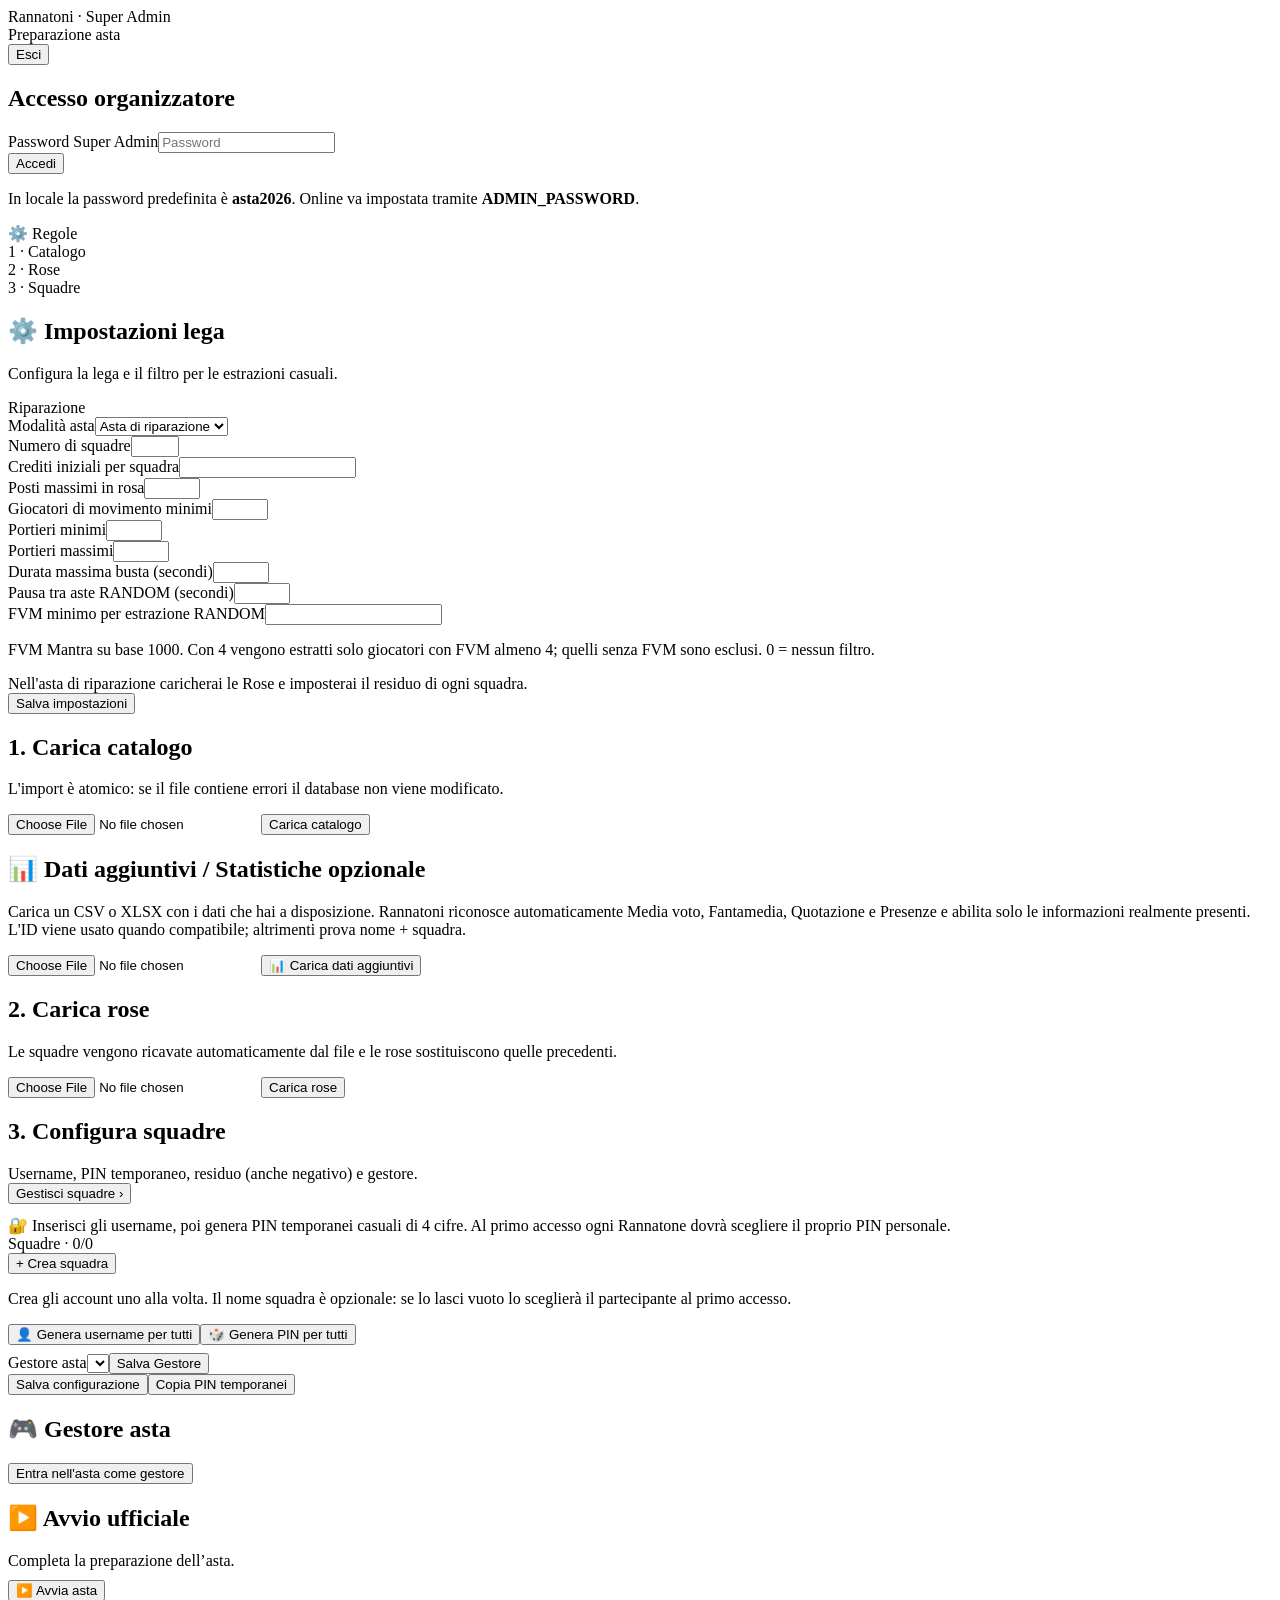
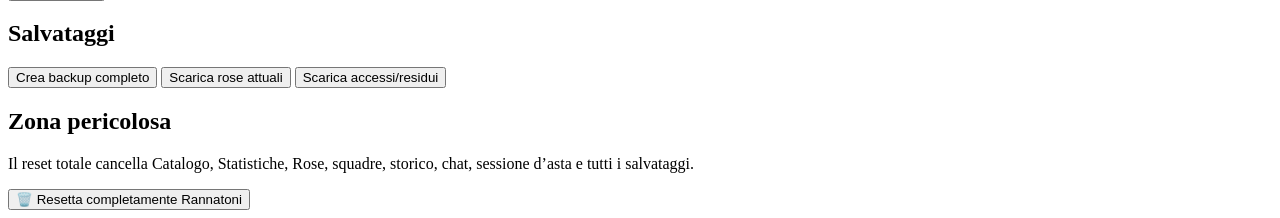
==== commit 6a9df849: "Add files via upload" ====
--- a/frontend/admin.html
+++ b/frontend/admin.html
@@ -27,7 +27,7 @@
     <div id="progressSteps" class="progress-steps"><div id="stepSettings" class="step">⚙️ Regole</div><div id="stepCatalog" class="step">1 · Catalogo</div><div id="stepRosters" class="step">2 · Rose</div><div id="stepConfig" class="step">3 · Squadre</div></div>
 
     <section id="leagueSettingsCard" class="card accent">
-      <div class="row between wrap-row"><div><h2>⚙️ Impostazioni lega</h2><p class="small muted">Definisci la struttura dell'asta prima di configurare le squadre.</p></div><span id="modeBadge" class="badge">Riparazione</span></div>
+      <div class="row between wrap-row"><div><h2>⚙️ Impostazioni lega</h2><p class="small muted">Configura la lega e il filtro per le estrazioni casuali.</p></div><span id="modeBadge" class="badge">Riparazione</span></div>
       <div class="field"><label>Modalità asta</label><select id="auctionMode"><option value="repair">Asta di riparazione</option><option value="zero">Asta da zero</option></select></div>
       <div id="zeroSettings" class="grid2 mobile1 hidden">
         <div class="field"><label>Numero di squadre</label><input id="teamCount" type="number" min="2" max="50"></div>
@@ -41,6 +41,8 @@
         <div class="field"><label>Durata massima busta (secondi)</label><input id="bidDuration" type="number" min="10" max="300"></div>
         <div class="field"><label>Pausa tra aste RANDOM (secondi)</label><input id="autoRandomDelay" type="number" min="0" max="120"></div>
       </div>
+      <div class="field"><label for="randomMinFvm">FVM minimo per estrazione RANDOM</label><input id="randomMinFvm" type="number" min="0" step="1" aria-describedby="randomFvmHint"><p id="randomFvmHint" class="tiny muted">FVM Mantra su base 1000. Con 4 vengono estratti solo giocatori con FVM almeno 4; quelli senza FVM sono esclusi. 0 = nessun filtro.</p></div>
+      <div id="randomPoolStatus" class="small muted" aria-live="polite"></div>
       <div id="settingsNotice" class="notice">Nell'asta di riparazione caricherai le Rose e imposterai il residuo di ogni squadra.</div>
       <div id="settingsErr" class="error"></div>
       <button id="saveSettingsBtn" class="btn-primary btn-block">Salva impostazioni</button>
@@ -130,8 +132,9 @@
 function setVal(id,v){if($(id)&&document.activeElement!==$(id))$(id).value=v??''}
 function statFields(labels){const order=['media_voto','fantamedia','quotazione','presenze'];return order.filter(k=>labels&&labels[k]).map(k=>labels[k])}
 function renderStatsStatus(){const fields=statFields(adminStats.stats_labels||{});if(fields.length)$('statsMsg').textContent=`✅ Dati attivi: ${fields.join(' · ')}`;else if(!$('statsMsg').textContent.startsWith('✅'))$('statsMsg').textContent='Nessun file dati aggiuntivi caricato.'}
-function renderLeagueSettings(){const zero=leagueSettings.auction_mode==='zero';setVal('auctionMode',leagueSettings.auction_mode||'repair');setVal('teamCount',leagueSettings.team_count??12);setVal('initialBudget',leagueSettings.initial_budget??500);setVal('maxRoster',leagueSettings.max_roster??35);setVal('minOutfield',leagueSettings.min_outfield??21);setVal('minGoalkeepers',leagueSettings.min_goalkeepers??2);setVal('maxGoalkeepers',leagueSettings.max_goalkeepers??5);setVal('bidDuration',leagueSettings.bid_duration??60);setVal('autoRandomDelay',leagueSettings.auto_random_delay??10);$('zeroSettings').classList.toggle('hidden',!zero);$('rostersCard').classList.toggle('hidden',zero);$('stepRosters').classList.toggle('hidden',zero);$('progressSteps').classList.toggle('zero-mode',zero);$('modeBadge').textContent=zero?'Da zero':'Riparazione';$('teamsTitle').textContent=zero?'2. Crea squadre':'3. Configura squadre';$('teamsSubtitle').textContent=zero?'Crea gli account uno alla volta fino al numero scelto nelle impostazioni.':'Username, PIN temporaneo, residuo (anche negativo) e gestore.';$('settingsNotice').className='notice'+(zero?' ok':'');$('settingsNotice').textContent=zero?`Puoi creare fino a ${leagueSettings.team_count||12} squadre. Ognuna partirà con ${(leagueSettings.initial_budget??500)} crediti e rosa vuota.`:"Nell'asta di riparazione caricherai le Rose e imposterai il residuo di ogni squadra."}
-function settingsPayload(){return{auction_mode:$('auctionMode').value,team_count:Number($('teamCount').value),initial_budget:Number($('initialBudget').value),max_roster:Number($('maxRoster').value),min_goalkeepers:Number($('minGoalkeepers').value),max_goalkeepers:Number($('maxGoalkeepers').value),min_outfield:Number($('minOutfield').value),bid_duration:Number($('bidDuration').value),auto_random_delay:Number($('autoRandomDelay').value)}}
+function renderLeagueSettings(){const zero=leagueSettings.auction_mode==='zero';setVal('auctionMode',leagueSettings.auction_mode||'repair');setVal('teamCount',leagueSettings.team_count??12);setVal('initialBudget',leagueSettings.initial_budget??500);setVal('maxRoster',leagueSettings.max_roster??35);setVal('minOutfield',leagueSettings.min_outfield??21);setVal('minGoalkeepers',leagueSettings.min_goalkeepers??2);setVal('maxGoalkeepers',leagueSettings.max_goalkeepers??5);setVal('bidDuration',leagueSettings.bid_duration??60);setVal('autoRandomDelay',leagueSettings.auto_random_delay??10);setVal('randomMinFvm',leagueSettings.random_min_fvm??0);renderRandomPoolStatus();$('zeroSettings').classList.toggle('hidden',!zero);$('rostersCard').classList.toggle('hidden',zero);$('stepRosters').classList.toggle('hidden',zero);$('progressSteps').classList.toggle('zero-mode',zero);$('modeBadge').textContent=zero?'Da zero':'Riparazione';$('teamsTitle').textContent=zero?'2. Crea squadre':'3. Configura squadre';$('teamsSubtitle').textContent=zero?'Crea gli account uno alla volta fino al numero scelto nelle impostazioni.':'Username, PIN temporaneo, residuo (anche negativo) e gestore.';$('settingsNotice').className='notice'+(zero?' ok':'');$('settingsNotice').textContent=zero?`Puoi creare fino a ${leagueSettings.team_count||12} squadre. Ognuna partirà con ${(leagueSettings.initial_budget??500)} crediti e rosa vuota.`:"Nell'asta di riparazione caricherai le Rose e imposterai il residuo di ogni squadra.";const started=!!adminStats.auction_started;for(const id of ['auctionMode','teamCount','initialBudget','maxRoster','minOutfield','minGoalkeepers','maxGoalkeepers','bidDuration','autoRandomDelay'])$(id).disabled=started;if(started){$('settingsNotice').className='notice';$('settingsNotice').textContent='Asta avviata: puoi modificare il FVM minimo RANDOM. Il nuovo filtro vale dalla prossima estrazione.'}}
+function renderRandomPoolStatus(){const p=adminStats.random_pool;if(!p){$('randomPoolStatus').textContent='';return}const missing=p.min_fvm>0&&p.missing_fvm_count?` · Senza FVM esclusi: ${p.missing_fvm_count}`:'';$('randomPoolStatus').textContent=`Soglia salvata: ${p.min_fvm} · Giocatori estraibili: ${p.eligible_count} su ${p.total_count}${missing}`}
+function settingsPayload(){return{auction_mode:$('auctionMode').value,team_count:Number($('teamCount').value),initial_budget:Number($('initialBudget').value),max_roster:Number($('maxRoster').value),min_goalkeepers:Number($('minGoalkeepers').value),max_goalkeepers:Number($('maxGoalkeepers').value),min_outfield:Number($('minOutfield').value),bid_duration:Number($('bidDuration').value),auto_random_delay:Number($('autoRandomDelay').value),random_min_fvm:Number($('randomMinFvm').value)}}
 $('auctionMode').onchange=()=>{const zero=$('auctionMode').value==='zero';$('zeroSettings').classList.toggle('hidden',!zero);$('settingsNotice').className='notice warn';$('settingsNotice').textContent=zero?'Salvando la modalità da zero potrai creare manualmente gli account squadra e non servirà il file Rose.':'Salvando la modalità riparazione tornerai al flusso Catalogo + Rose + residui.'};
 $('saveSettingsBtn').onclick=async()=>{const btn=$('saveSettingsBtn');$('settingsErr').textContent='';btn.disabled=true;try{const r=await api('/api/admin/league-settings',{method:'POST',headers:{'Content-Type':'application/json'},body:JSON.stringify(settingsPayload())});const d=await r.json();if(!r.ok){$('settingsErr').textContent=detailText(d);return}if(d.setup_rebuilt)temporaryPins.clear();teamsExpanded=true;await refreshAll();toast(d.setup_rebuilt?'Impostazioni salvate · preparazione aggiornata':'Impostazioni salvate')}catch(e){$('settingsErr').textContent=e.message}finally{btn.disabled=false}}
 function makeInput(value,type='text'){const i=document.createElement('input');i.className='input mini';i.type=type;i.value=value??'';return i}
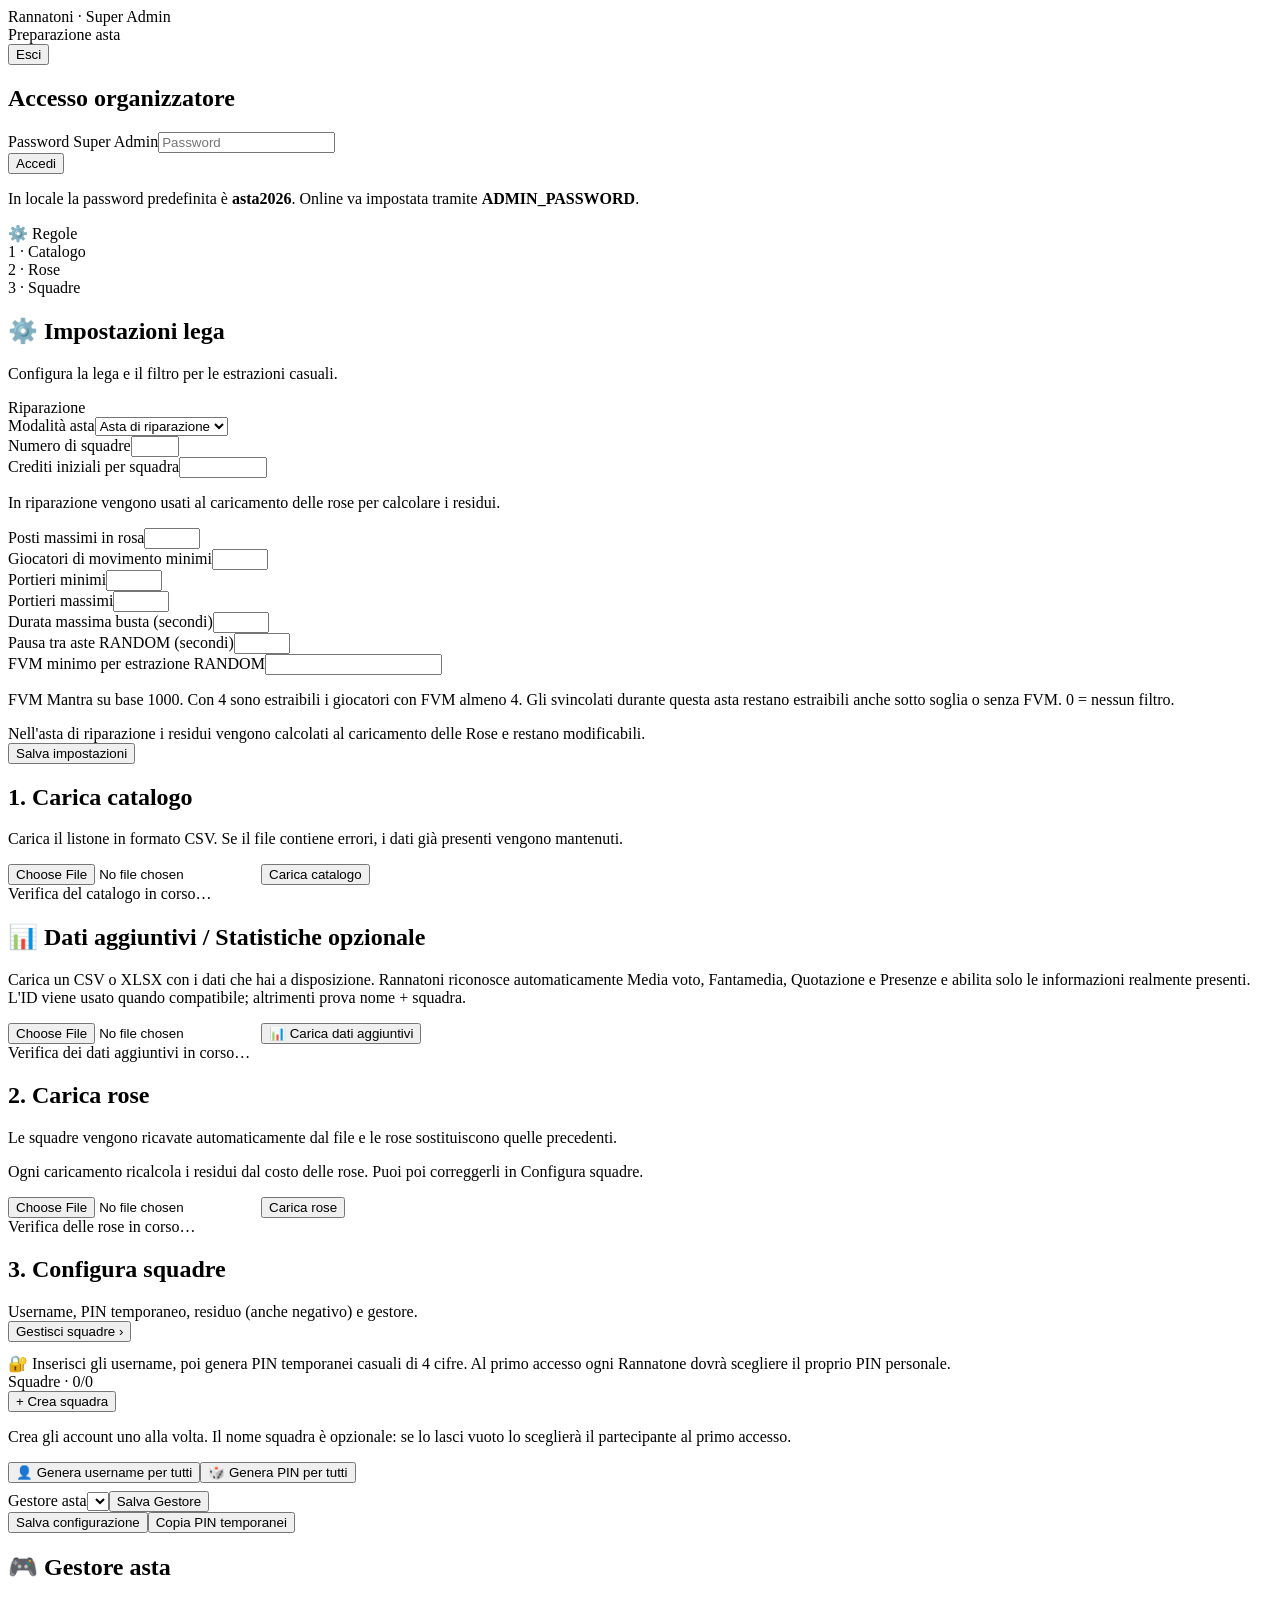
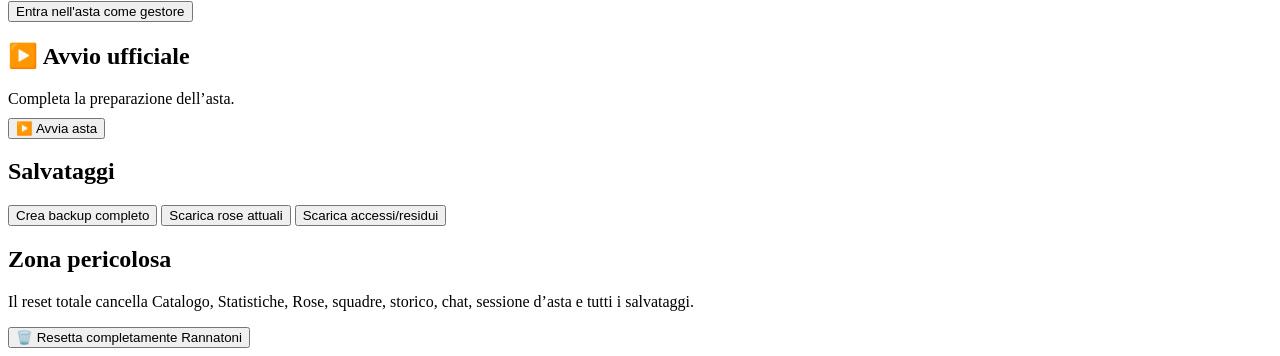
==== commit 5487b99f: "Add files via upload" ====
--- a/frontend/admin.html
+++ b/frontend/admin.html
@@ -31,8 +31,8 @@
       <div class="field"><label>Modalità asta</label><select id="auctionMode"><option value="repair">Asta di riparazione</option><option value="zero">Asta da zero</option></select></div>
       <div id="zeroSettings" class="grid2 mobile1 hidden">
         <div class="field"><label>Numero di squadre</label><input id="teamCount" type="number" min="2" max="50"></div>
-        <div class="field"><label>Crediti iniziali per squadra</label><input id="initialBudget" type="number" min="1"></div>
-      </div>
+      </div>
+      <div class="field"><label for="initialBudget">Crediti iniziali per squadra</label><input id="initialBudget" type="number" min="1" max="1000000" step="1" aria-describedby="initialBudgetHint"><p id="initialBudgetHint" class="tiny muted">In riparazione vengono usati al caricamento delle rose per calcolare i residui.</p></div>
       <div class="grid2 mobile1">
         <div class="field"><label>Posti massimi in rosa</label><input id="maxRoster" type="number" min="1" max="100"></div>
         <div class="field"><label>Giocatori di movimento minimi</label><input id="minOutfield" type="number" min="0" max="100"></div>
@@ -41,32 +41,36 @@
         <div class="field"><label>Durata massima busta (secondi)</label><input id="bidDuration" type="number" min="10" max="300"></div>
         <div class="field"><label>Pausa tra aste RANDOM (secondi)</label><input id="autoRandomDelay" type="number" min="0" max="120"></div>
       </div>
-      <div class="field"><label for="randomMinFvm">FVM minimo per estrazione RANDOM</label><input id="randomMinFvm" type="number" min="0" step="1" aria-describedby="randomFvmHint"><p id="randomFvmHint" class="tiny muted">FVM Mantra su base 1000. Con 4 vengono estratti solo giocatori con FVM almeno 4; quelli senza FVM sono esclusi. 0 = nessun filtro.</p></div>
+      <div class="field"><label for="randomMinFvm">FVM minimo per estrazione RANDOM</label><input id="randomMinFvm" type="number" min="0" step="1" aria-describedby="randomFvmHint"><p id="randomFvmHint" class="tiny muted">FVM Mantra su base 1000. Con 4 sono estraibili i giocatori con FVM almeno 4. Gli svincolati durante questa asta restano estraibili anche sotto soglia o senza FVM. 0 = nessun filtro.</p></div>
       <div id="randomPoolStatus" class="small muted" aria-live="polite"></div>
-      <div id="settingsNotice" class="notice">Nell'asta di riparazione caricherai le Rose e imposterai il residuo di ogni squadra.</div>
+      <div id="settingsNotice" class="notice">Nell'asta di riparazione i residui vengono calcolati al caricamento delle Rose e restano modificabili.</div>
       <div id="settingsErr" class="error"></div>
       <button id="saveSettingsBtn" class="btn-primary btn-block">Salva impostazioni</button>
     </section>
 
     <section class="card">
       <h2>1. Carica catalogo</h2>
-      <p class="small muted">L'import è atomico: se il file contiene errori il database non viene modificato.</p>
+      <p class="small muted">Carica il listone in formato CSV. Se il file contiene errori, i dati già presenti vengono mantenuti.</p>
       <div class="upload"><input id="catalogFile" type="file" accept=".csv,text/csv"><button id="catalogBtn" class="btn-ghost btn-block">Carica catalogo</button></div>
-      <div id="catalogMsg" class="error"></div>
+      <div id="catalogMsg" class="notice upload-feedback hidden" role="status" aria-live="polite" aria-atomic="true"></div>
+      <div id="catalogStatus" class="small muted upload-feedback" aria-live="polite">Verifica del catalogo in corso…</div>
     </section>
 
     <section class="card">
       <h2>📊 Dati aggiuntivi / Statistiche <span class="badge gray">opzionale</span></h2>
       <p class="small muted">Carica un CSV o XLSX con i dati che hai a disposizione. Rannatoni riconosce automaticamente Media voto, Fantamedia, Quotazione e Presenze e abilita solo le informazioni realmente presenti. L'ID viene usato quando compatibile; altrimenti prova nome + squadra.</p>
       <div class="upload"><input id="statsFile" type="file" accept=".csv,.xlsx,.xlsm,text/csv,application/vnd.openxmlformats-officedocument.spreadsheetml.sheet"><button id="statsBtn" class="btn-ghost btn-block">📊 Carica dati aggiuntivi</button></div>
-      <div id="statsMsg" class="small muted" style="margin-top:8px"></div>
+      <div id="statsMsg" class="notice upload-feedback hidden" role="status" aria-live="polite" aria-atomic="true"></div>
+      <div id="statsStatus" class="small muted upload-feedback" aria-live="polite">Verifica dei dati aggiuntivi in corso…</div>
     </section>
 
     <section id="rostersCard" class="card">
       <h2>2. Carica rose</h2>
       <p class="small muted">Le squadre vengono ricavate automaticamente dal file e le rose sostituiscono quelle precedenti.</p>
+      <p id="rostersBudgetHint" class="small muted">Ogni caricamento ricalcola i residui dal costo delle rose. Puoi poi correggerli in Configura squadre.</p>
       <div class="upload"><input id="rostersFile" type="file" accept=".csv,text/csv"><button id="rostersBtn" class="btn-ghost btn-block">Carica rose</button></div>
-      <div id="rostersMsg" class="error"></div>
+      <div id="rostersMsg" class="notice upload-feedback hidden" role="status" aria-live="polite" aria-atomic="true"></div>
+      <div id="rostersStatus" class="small muted upload-feedback" aria-live="polite">Verifica delle rose in corso…</div>
     </section>
 
     <section id="teamsCard" class="card accent">
@@ -130,19 +134,25 @@
 $('adminLogout').onclick=()=>{localStorage.removeItem('setup_token');setupToken=null;showLogin()};
 async function refreshAll(){try{const [sr,tr]=await Promise.all([api('/api/admin/stats'),api('/api/admin/teams')]);const stats=await sr.json();adminStats=stats;leagueSettings=stats.league_settings||{};teams=await tr.json();renderLeagueSettings();renderStatsStatus();$('stepSettings').classList.toggle('done',!!leagueSettings.auction_mode);$('stepCatalog').classList.toggle('done',stats.players>0);$('stepRosters').classList.toggle('done',leagueSettings.auction_mode==='zero'||stats.roster>0);const zero=leagueSettings.auction_mode==='zero';const accountsOk=teams.length>0&&teams.every(t=>t.username&&t.pin_configured);const namesOk=!zero||teams.every(t=>!t.name_pending);const countOk=!zero||teams.length===Number(leagueSettings.team_count||0);$('stepConfig').classList.toggle('done',accountsOk&&namesOk&&countOk&&teams.filter(t=>t.is_admin).length===1);renderTeams();renderManager();renderAuctionStart();loadBackups()}catch(e){}}
 function setVal(id,v){if($(id)&&document.activeElement!==$(id))$(id).value=v??''}
-function statFields(labels){const order=['media_voto','fantamedia','quotazione','presenze'];return order.filter(k=>labels&&labels[k]).map(k=>labels[k])}
-function renderStatsStatus(){const fields=statFields(adminStats.stats_labels||{});if(fields.length)$('statsMsg').textContent=`✅ Dati attivi: ${fields.join(' · ')}`;else if(!$('statsMsg').textContent.startsWith('✅'))$('statsMsg').textContent='Nessun file dati aggiuntivi caricato.'}
-function renderLeagueSettings(){const zero=leagueSettings.auction_mode==='zero';setVal('auctionMode',leagueSettings.auction_mode||'repair');setVal('teamCount',leagueSettings.team_count??12);setVal('initialBudget',leagueSettings.initial_budget??500);setVal('maxRoster',leagueSettings.max_roster??35);setVal('minOutfield',leagueSettings.min_outfield??21);setVal('minGoalkeepers',leagueSettings.min_goalkeepers??2);setVal('maxGoalkeepers',leagueSettings.max_goalkeepers??5);setVal('bidDuration',leagueSettings.bid_duration??60);setVal('autoRandomDelay',leagueSettings.auto_random_delay??10);setVal('randomMinFvm',leagueSettings.random_min_fvm??0);renderRandomPoolStatus();$('zeroSettings').classList.toggle('hidden',!zero);$('rostersCard').classList.toggle('hidden',zero);$('stepRosters').classList.toggle('hidden',zero);$('progressSteps').classList.toggle('zero-mode',zero);$('modeBadge').textContent=zero?'Da zero':'Riparazione';$('teamsTitle').textContent=zero?'2. Crea squadre':'3. Configura squadre';$('teamsSubtitle').textContent=zero?'Crea gli account uno alla volta fino al numero scelto nelle impostazioni.':'Username, PIN temporaneo, residuo (anche negativo) e gestore.';$('settingsNotice').className='notice'+(zero?' ok':'');$('settingsNotice').textContent=zero?`Puoi creare fino a ${leagueSettings.team_count||12} squadre. Ognuna partirà con ${(leagueSettings.initial_budget??500)} crediti e rosa vuota.`:"Nell'asta di riparazione caricherai le Rose e imposterai il residuo di ogni squadra.";const started=!!adminStats.auction_started;for(const id of ['auctionMode','teamCount','initialBudget','maxRoster','minOutfield','minGoalkeepers','maxGoalkeepers','bidDuration','autoRandomDelay'])$(id).disabled=started;if(started){$('settingsNotice').className='notice';$('settingsNotice').textContent='Asta avviata: puoi modificare il FVM minimo RANDOM. Il nuovo filtro vale dalla prossima estrazione.'}}
-function renderRandomPoolStatus(){const p=adminStats.random_pool;if(!p){$('randomPoolStatus').textContent='';return}const missing=p.min_fvm>0&&p.missing_fvm_count?` · Senza FVM esclusi: ${p.missing_fvm_count}`:'';$('randomPoolStatus').textContent=`Soglia salvata: ${p.min_fvm} · Giocatori estraibili: ${p.eligible_count} su ${p.total_count}${missing}`}
+function statFields(labels){const order=['media_voto','fantamedia','quotazione','presenze','fvm'];return order.filter(k=>labels&&labels[k]).map(k=>labels[k])}
+function counted(n,singular,plural){return `${n} ${Number(n)===1?singular:plural}`}
+function renderStatsStatus(){
+  const fields=statFields(adminStats.stats_labels||{});
+  $('catalogStatus').textContent=adminStats.players>0?`Catalogo attuale: ${counted(adminStats.players,'calciatore','calciatori')}.`:'Nessun catalogo caricato.';
+  $('rostersStatus').textContent=adminStats.roster>0?`Rose attuali: ${counted(adminStats.teams,'squadra','squadre')} · ${counted(adminStats.roster,'calciatore assegnato','calciatori assegnati')}.`:'Nessuna rosa caricata.';
+  $('statsStatus').textContent=fields.length?`Dati disponibili: ${fields.join(' · ')}`:'Nessun file dati aggiuntivi caricato.';
+}
+function renderLeagueSettings(){const zero=leagueSettings.auction_mode==='zero';setVal('auctionMode',leagueSettings.auction_mode||'repair');setVal('teamCount',leagueSettings.team_count??12);setVal('initialBudget',leagueSettings.initial_budget??500);$('initialBudgetHint').textContent=zero?'Budget di partenza di ogni squadra.':'Salva questo valore prima di caricare le Rose. Non cambia i residui già corretti a mano.';$('rostersBudgetHint').textContent=`A ogni caricamento: ${leagueSettings.initial_budget??500} crediti iniziali salvati meno il costo della rosa. I residui precedenti vengono ricalcolati e puoi poi correggerli in Configura squadre.`;setVal('maxRoster',leagueSettings.max_roster??35);setVal('minOutfield',leagueSettings.min_outfield??21);setVal('minGoalkeepers',leagueSettings.min_goalkeepers??2);setVal('maxGoalkeepers',leagueSettings.max_goalkeepers??5);setVal('bidDuration',leagueSettings.bid_duration??60);setVal('autoRandomDelay',leagueSettings.auto_random_delay??10);setVal('randomMinFvm',leagueSettings.random_min_fvm??0);renderRandomPoolStatus();$('zeroSettings').classList.toggle('hidden',!zero);$('rostersCard').classList.toggle('hidden',zero);$('stepRosters').classList.toggle('hidden',zero);$('progressSteps').classList.toggle('zero-mode',zero);$('modeBadge').textContent=zero?'Da zero':'Riparazione';$('teamsTitle').textContent=zero?'2. Crea squadre':'3. Configura squadre';$('teamsSubtitle').textContent=zero?'Crea gli account uno alla volta fino al numero scelto nelle impostazioni.':'Username, PIN temporaneo, residuo (anche negativo) e gestore.';$('settingsNotice').className='notice'+(zero?' ok':'');$('settingsNotice').textContent=zero?`Puoi creare fino a ${leagueSettings.team_count||12} squadre. Ognuna partirà con ${(leagueSettings.initial_budget??500)} crediti e rosa vuota.`:"Nell'asta di riparazione i residui vengono calcolati al caricamento delle Rose e restano modificabili.";const started=!!adminStats.auction_started;for(const id of ['auctionMode','teamCount','initialBudget','maxRoster','minOutfield','minGoalkeepers','maxGoalkeepers','bidDuration','autoRandomDelay'])$(id).disabled=started;if(started){$('settingsNotice').className='notice';$('settingsNotice').textContent='Asta avviata: puoi modificare il FVM minimo RANDOM. Il nuovo filtro vale dalla prossima estrazione.'}}
+function renderRandomPoolStatus(){const p=adminStats.random_pool;if(!p){$('randomPoolStatus').textContent='';return}const excluded=p.missing_fvm_excluded_count??p.missing_fvm_count;const missing=p.min_fvm>0&&excluded?` · Senza FVM esclusi: ${excluded}`:'';const released=p.released_exception_count?` · Svincolati ammessi sotto soglia o senza FVM: ${p.released_exception_count}`:'';$('randomPoolStatus').textContent=`Soglia salvata: ${p.min_fvm} · Giocatori estraibili: ${p.eligible_count} su ${p.total_count}${missing}${released}`}
 function settingsPayload(){return{auction_mode:$('auctionMode').value,team_count:Number($('teamCount').value),initial_budget:Number($('initialBudget').value),max_roster:Number($('maxRoster').value),min_goalkeepers:Number($('minGoalkeepers').value),max_goalkeepers:Number($('maxGoalkeepers').value),min_outfield:Number($('minOutfield').value),bid_duration:Number($('bidDuration').value),auto_random_delay:Number($('autoRandomDelay').value),random_min_fvm:Number($('randomMinFvm').value)}}
 $('auctionMode').onchange=()=>{const zero=$('auctionMode').value==='zero';$('zeroSettings').classList.toggle('hidden',!zero);$('settingsNotice').className='notice warn';$('settingsNotice').textContent=zero?'Salvando la modalità da zero potrai creare manualmente gli account squadra e non servirà il file Rose.':'Salvando la modalità riparazione tornerai al flusso Catalogo + Rose + residui.'};
-$('saveSettingsBtn').onclick=async()=>{const btn=$('saveSettingsBtn');$('settingsErr').textContent='';btn.disabled=true;try{const r=await api('/api/admin/league-settings',{method:'POST',headers:{'Content-Type':'application/json'},body:JSON.stringify(settingsPayload())});const d=await r.json();if(!r.ok){$('settingsErr').textContent=detailText(d);return}if(d.setup_rebuilt)temporaryPins.clear();teamsExpanded=true;await refreshAll();toast(d.setup_rebuilt?'Impostazioni salvate · preparazione aggiornata':'Impostazioni salvate')}catch(e){$('settingsErr').textContent=e.message}finally{btn.disabled=false}}
+$('saveSettingsBtn').onclick=async()=>{const btn=$('saveSettingsBtn');$('settingsErr').textContent='';btn.disabled=true;try{const r=await api('/api/admin/league-settings',{method:'POST',headers:{'Content-Type':'application/json'},body:JSON.stringify(settingsPayload())});const d=await r.json();if(!r.ok){$('settingsErr').textContent=detailText(d);return}if(d.setup_rebuilt){temporaryPins.clear();clearUploadFeedback()}teamsExpanded=true;await refreshAll();toast(d.setup_rebuilt?'Impostazioni salvate · preparazione aggiornata':'Impostazioni salvate')}catch(e){$('settingsErr').textContent=e.message}finally{btn.disabled=false}}
 function makeInput(value,type='text'){const i=document.createElement('input');i.className='input mini';i.type=type;i.value=value??'';return i}
 function teamKey(t){return t.uid||t.name}
 function displayTeam(t){return t.name_pending?'Nome squadra da scegliere':t.name}
 function renderTeams(){const box=$('teamsBox'),summary=$('teamsSummary'),editor=$('teamsEditor'),toggle=$('toggleTeamsBtn');box.replaceChildren();summary.replaceChildren();teamRefs.clear();const zero=leagueSettings.auction_mode==='zero';const configured=teams.length>0&&teams.every(t=>t.username&&t.pin_configured)&&(!zero||teams.every(t=>!t.name_pending))&&(!zero||teams.length===Number(leagueSettings.team_count||0));if(!configured)teamsExpanded=true;if(configured&&!teamsExpanded){editor.classList.add('hidden');summary.classList.remove('hidden');toggle.classList.remove('hidden');toggle.textContent='Gestisci squadre ›';const manager=teams.find(t=>t.is_admin);const compact=document.createElement('div');compact.className='teams-compact-summary';const info=document.createElement('div');const strong=document.createElement('strong');strong.textContent=`👥 Squadre configurate · ${teams.length}${zero?'/'+Number(leagueSettings.team_count||0):''}`;const meta=document.createElement('span');meta.textContent=manager?`👑 Gestore: ${displayTeam(manager)}${manager.username?' · @'+manager.username:''}`:'Gestore non selezionato';info.append(strong,meta);compact.appendChild(info);summary.appendChild(compact);if(temporaryPins.size){const copy=document.createElement('button');copy.className='btn-ghost btn-sm';copy.textContent='Copia PIN temporanei';copy.onclick=copyTemporaryPins;compact.appendChild(copy)}return}else{editor.classList.remove('hidden');summary.classList.add('hidden');toggle.classList.toggle('hidden',!configured);if(configured)toggle.textContent='Chiudi configurazione'}$('zeroTeamActions').classList.toggle('hidden',!zero);$('repairTeamActions').classList.toggle('hidden',zero);$('zeroManagerWrap').classList.toggle('hidden',!zero);$('saveConfigBtn').classList.toggle('hidden',zero);if(zero){renderZeroTeams(box);return}renderRepairTeams(box)}
 function renderZeroTeams(box){const max=Number(leagueSettings.team_count||0);$('zeroTeamCount').textContent=`Squadre · ${teams.length}/${max}`;$('createTeamBtn').disabled=teams.length>=max;const select=$('zeroManagerSelect');select.replaceChildren();const first=document.createElement('option');first.value='';first.textContent='Seleziona la squadra che gestisce l’asta';select.appendChild(first);if(!teams.length){const n=document.createElement('div');n.className='notice';n.textContent='Nessuna squadra creata. Premi “+ Crea squadra” per aggiungere il primo account.';box.appendChild(n)}teams.forEach(t=>{const row=document.createElement('div');row.className='zero-team-row';const main=document.createElement('div');main.className='zero-team-main';const title=document.createElement('div');title.className='team-title';title.textContent=displayTeam(t)+(t.is_admin?' 👑':'');const meta=document.createElement('div');meta.className='team-meta';const bits=[t.username?'@'+t.username:'Username mancante',`${leagueSettings.initial_budget??t.budget} crediti`,t.pin_must_change?'PIN temporaneo':'PIN personale'];meta.textContent=bits.join(' · ');main.append(title,meta);if(t.name_pending){const note=document.createElement('div');note.className='tiny muted';note.textContent='Il partecipante sceglierà il nome al primo accesso.';main.appendChild(note)}const actions=document.createElement('div');actions.className='zero-team-actions';const edit=document.createElement('button');edit.className='btn-ghost btn-sm';edit.textContent='Modifica';edit.onclick=()=>openZeroTeamModal(t);const reset=document.createElement('button');reset.className='btn-ghost btn-sm';reset.textContent='Reset PIN';reset.onclick=()=>resetPin(t);const del=document.createElement('button');del.className='btn-danger btn-sm';del.textContent='Elimina';del.onclick=()=>confirmDeleteZeroTeam(t);actions.append(edit,reset,del);const key=teamKey(t);if(temporaryPins.has(key)){const pin=document.createElement('div');pin.className='notice warn one-time-pin';pin.textContent=`PIN temporaneo: ${temporaryPins.get(key)} · copialo ora`;main.appendChild(pin)}row.append(main,actions);box.appendChild(row);const o=document.createElement('option');o.value=t.uid;o.textContent=`${displayTeam(t)}${t.username?' · @'+t.username:''}`;o.selected=!!t.is_admin;select.appendChild(o)})}
-function renderRepairTeams(box){if(!teams.length){const n=document.createElement('div');n.className='notice';n.textContent='Carica prima il file Rose: le squadre compariranno qui automaticamente.';box.appendChild(n);return}teams.forEach(t=>{const card=document.createElement('div');card.className='setup-team';const title=document.createElement('div');title.className='team-title';title.textContent=t.name;card.appendChild(title);const grid=document.createElement('div');grid.className='grid2 mobile1';const f1=document.createElement('div');f1.className='field';const l1=document.createElement('label');l1.textContent='Username';const u=makeInput(t.username||'');f1.append(l1,u);const f2=document.createElement('div');f2.className='field';const l2=document.createElement('label');l2.textContent='PIN';const pinWrap=document.createElement('div');let p=null;const key=teamKey(t);if(t.pin_configured){const status=document.createElement('div');status.className='pin-status';status.textContent=t.pin_must_change?'🔐 PIN temporaneo impostato':'🔐 PIN privato impostato';pinWrap.appendChild(status);const reset=document.createElement('button');reset.className='btn-ghost btn-sm';reset.textContent='Reset PIN';reset.onclick=()=>resetPin(t);pinWrap.appendChild(reset);if(temporaryPins.has(key)){const one=document.createElement('div');one.className='notice warn one-time-pin';one.textContent=`PIN temporaneo: ${temporaryPins.get(key)} · copialo ora`;pinWrap.appendChild(one)}}else{p=makeInput(temporaryPins.get(key)||'','text');p.inputMode='numeric';p.autocomplete='off';p.maxLength=4;p.placeholder='4 cifre';pinWrap.appendChild(p)}f2.append(l2,pinWrap);const f3=document.createElement('div');f3.className='field';const l3=document.createElement('label');l3.textContent='Residuo';const b=makeInput(t.budget,'number');f3.append(l3,b);const f4=document.createElement('div');f4.className='field';const l4=document.createElement('label');l4.textContent='Gestione asta';const lab=document.createElement('label');lab.className='radio-manager';const radio=document.createElement('input');radio.type='radio';radio.name='manager';radio.value=t.name;radio.checked=!!t.is_admin;lab.append(radio,document.createTextNode("Questa squadra gestisce l'asta"));f4.append(l4,lab);grid.append(f1,f2,f3,f4);card.appendChild(grid);box.appendChild(card);teamRefs.set(t.name,{username:u,pin:p,budget:b,manager:radio})})}
+function renderRepairTeams(box){if(!teams.length){const n=document.createElement('div');n.className='notice';n.textContent='Carica prima il file Rose: le squadre compariranno qui automaticamente.';box.appendChild(n);return}teams.forEach(t=>{const card=document.createElement('div');card.className='setup-team';const title=document.createElement('div');title.className='team-title';title.textContent=t.name;card.appendChild(title);const grid=document.createElement('div');grid.className='grid2 mobile1';const f1=document.createElement('div');f1.className='field';const l1=document.createElement('label');l1.textContent='Username';const u=makeInput(t.username||'');f1.append(l1,u);const f2=document.createElement('div');f2.className='field';const l2=document.createElement('label');l2.textContent='PIN';const pinWrap=document.createElement('div');let p=null;const key=teamKey(t);if(t.pin_configured){const status=document.createElement('div');status.className='pin-status';status.textContent=t.pin_must_change?'🔐 PIN temporaneo impostato':'🔐 PIN privato impostato';pinWrap.appendChild(status);const reset=document.createElement('button');reset.className='btn-ghost btn-sm';reset.textContent='Reset PIN';reset.onclick=()=>resetPin(t);pinWrap.appendChild(reset);if(temporaryPins.has(key)){const one=document.createElement('div');one.className='notice warn one-time-pin';one.textContent=`PIN temporaneo: ${temporaryPins.get(key)} · copialo ora`;pinWrap.appendChild(one)}}else{p=makeInput(temporaryPins.get(key)||'','text');p.inputMode='numeric';p.autocomplete='off';p.maxLength=4;p.placeholder='4 cifre';pinWrap.appendChild(p)}f2.append(l2,pinWrap);const f3=document.createElement('div');f3.className='field';const l3=document.createElement('label');l3.textContent='Residuo (modificabile)';const b=makeInput(t.budget,'number');f3.append(l3,b);const f4=document.createElement('div');f4.className='field';const l4=document.createElement('label');l4.textContent='Gestione asta';const lab=document.createElement('label');lab.className='radio-manager';const radio=document.createElement('input');radio.type='radio';radio.name='manager';radio.value=t.name;radio.checked=!!t.is_admin;lab.append(radio,document.createTextNode("Questa squadra gestisce l'asta"));f4.append(l4,lab);grid.append(f1,f2,f3,f4);card.appendChild(grid);box.appendChild(card);teamRefs.set(t.name,{username:u,pin:p,budget:b,manager:radio})})}
 function randomPin4(used=new Set()){for(let i=0;i<100;i++){const a=new Uint32Array(1);crypto.getRandomValues(a);const pin=String(1000+(a[0]%9000));if(!used.has(pin)){used.add(pin);return pin}}throw new Error('Non riesco a generare PIN univoci.')}
 function openZeroTeamModal(team=null){const card=$('adminModalCard');card.replaceChildren();const title=document.createElement('div');title.className='modal-title';title.textContent=team?'Modifica squadra':'+ Crea squadra';const form=document.createElement('div');const uf=document.createElement('div');uf.className='field';uf.appendChild(document.createElement('label')).textContent='Username';const u=makeInput(team?.username||'');u.placeholder='es. alessandro';uf.appendChild(u);const nf=document.createElement('div');nf.className='field';nf.appendChild(document.createElement('label')).textContent='Nome squadra (opzionale)';const n=makeInput(team?(team.name_pending?'':team.name):'');n.placeholder='Se vuoto lo sceglierà il partecipante';nf.appendChild(n);form.append(uf,nf);let pin=null;if(!team){const pf=document.createElement('div');pf.className='field';pf.appendChild(document.createElement('label')).textContent='PIN provvisorio';pin=makeInput(randomPin4(new Set(temporaryPins.values())));pin.inputMode='numeric';pin.maxLength=4;const regen=document.createElement('button');regen.className='btn-ghost btn-sm';regen.textContent='🎲 Rigenera PIN';regen.onclick=()=>{pin.value=randomPin4(new Set(temporaryPins.values()))};pf.append(pin,regen);form.appendChild(pf)}const err=document.createElement('div');err.className='error';form.appendChild(err);const actions=document.createElement('div');actions.className='modal-actions';const cancel=document.createElement('button');cancel.className='btn-ghost';cancel.textContent='Annulla';cancel.onclick=closeAdminModal;const save=document.createElement('button');save.className='btn-primary';save.textContent=team?'Salva':'Crea squadra';save.onclick=async()=>{err.textContent='';const username=u.value.trim(),name=n.value.trim();if(!username){err.textContent='Inserisci uno username.';return}if(!team&&!/^\d{4}$/.test(pin.value.trim())){err.textContent='Il PIN provvisorio deve avere 4 cifre.';return}save.disabled=true;try{const path=team?`/api/admin/teams/${encodeURIComponent(team.uid)}/update`:'/api/admin/teams/create';const body=team?{username,name}:{username,name,pin:pin.value.trim()};const r=await api(path,{method:'POST',headers:{'Content-Type':'application/json'},body:JSON.stringify(body)});const d=await r.json();if(!r.ok){err.textContent=detailText(d);save.disabled=false;return}if(!team&&d.team?.uid)temporaryPins.set(d.team.uid,pin.value.trim());closeAdminModal();teamsExpanded=true;await refreshAll();toast(team?'Squadra aggiornata':'Squadra creata')}catch(e){err.textContent=e.message;save.disabled=false}};actions.append(cancel,save);card.append(title,form,actions);$('adminModal').classList.remove('hidden')}
 $('createTeamBtn').onclick=()=>openZeroTeamModal();
@@ -160,16 +170,56 @@
 function renderAuctionStart(){const btn=$('startAuctionBtn'),status=$('startAuctionStatus');const zero=leagueSettings.auction_mode==='zero';const configured=teams.length>0&&teams.every(t=>t.username&&t.pin_configured)&&teams.filter(t=>t.is_admin).length===1&&(!zero||teams.every(t=>!t.name_pending));const structureOk=zero?(teams.length===Number(leagueSettings.team_count||0)&&adminStats.roster===0):adminStats.roster>0;const ready=adminStats.players>0&&structureOk&&configured;if(adminStats.auction_started){status.className='notice ok';status.textContent='✅ Asta avviata. I Rannatoni vedono ora la schermata operativa.';btn.disabled=true;btn.textContent='✅ Asta già avviata'}else{status.className=ready?'notice':'notice warn';if(ready)status.textContent='La Lobby è pronta. Puoi avviare ufficialmente l’asta anche se alcuni Rannatoni non hanno ancora effettuato l’accesso.';else if(zero&&teams.length<Number(leagueSettings.team_count||0))status.textContent=`Crea ancora ${Number(leagueSettings.team_count||0)-teams.length} squadra/e, completa gli accessi e fai scegliere gli eventuali nomi mancanti.`;else if(zero&&teams.some(t=>t.name_pending))status.textContent='Alcuni partecipanti devono ancora scegliere il nome squadra al primo accesso.';else status.textContent=zero?'Completa Catalogo e configurazione delle squadre prima di avviare.':'Completa Catalogo, Rose e configurazione di tutte le squadre prima di avviare.';btn.disabled=!ready;btn.textContent='▶️ Avvia asta'}}
 $('startAuctionBtn').onclick=async()=>{try{const r=await api('/api/admin/start-auction',{method:'POST'});const d=await r.json();if(!r.ok)return toast(detailText(d),true);await refreshAll();toast(`Asta avviata · ${d.entered??0}/${d.total??teams.length} Rannatoni già entrati`)}catch(e){toast(e.message,true)}};
 $('enterManagerBtn').onclick=async()=>{const team=$('enterManagerBtn').dataset.team;try{const r=await api('/api/admin/enter-manager',{method:'POST',headers:{'Content-Type':'application/json'},body:JSON.stringify({team})});const d=await r.json();if(!r.ok)throw new Error(detailText(d));localStorage.setItem('asta_token',d.token);localStorage.setItem('asta_team',d.team);localStorage.setItem('asta_manager','1');location.href='/auction'}catch(e){toast(e.message,true)}};
-async function upload(fileInput,path,msgEl){const f=$(fileInput).files[0];if(!f){$(msgEl).textContent='Seleziona un file CSV.';return}const fd=new FormData();fd.append('file',f);try{const r=await api(path,{method:'POST',body:fd});const d=await r.json();if(!r.ok){$(msgEl).textContent=detailText(d);return}$(msgEl).textContent='';toast('Caricamento completato');await refreshAll()}catch(e){$(msgEl).textContent=e.message}}
-$('catalogBtn').onclick=()=>upload('catalogFile','/api/admin/upload/catalog','catalogMsg');$('rostersBtn').onclick=()=>upload('rostersFile','/api/admin/upload/rosters','rostersMsg');
-$('statsBtn').onclick=async()=>{const f=$('statsFile').files[0];if(!f){$('statsMsg').textContent='Seleziona un file CSV o XLSX.';return}const fd=new FormData();fd.append('file',f);try{const r=await api('/api/admin/upload/statistics',{method:'POST',body:fd});const d=await r.json();if(!r.ok){$('statsMsg').textContent=detailText(d);return}await refreshAll();const fields=(d.fields||[]).join(' · ')||'nessun dato utilizzabile';$('statsMsg').textContent=`✅ File riconosciuto · Dati disponibili: ${fields} · ${d.matched} giocatori collegati`;toast('Dati aggiuntivi collegati al catalogo')}catch(e){$('statsMsg').textContent=e.message}};
+let uploadBusy=false;
+const uploadKinds=['catalog','rosters','stats'];
+function uploadFeedback(kind,state,text){const el=$(kind+'Msg');el.className='notice upload-feedback'+(state?' '+state:'');el.textContent=text}
+function clearUploadFeedback(){for(const kind of uploadKinds){$(kind+'Msg').textContent='';$(kind+'Msg').className='notice upload-feedback hidden'}}
+async function upload(kind){
+  if(uploadBusy)return;
+  const input=$(kind+'File'),btn=$(kind+'Btn'),f=input.files[0];
+  if(!f){uploadFeedback(kind,'warn',kind==='stats'?'Seleziona un file CSV o XLSX.':'Seleziona un file CSV.');return}
+  const fd=new FormData();fd.append('file',f);
+  const controls=uploadKinds.flatMap(k=>[$(k+'Btn'),$(k+'File')]);
+  const disabledBefore=controls.map(el=>el.disabled),buttonText=btn.textContent;
+  uploadBusy=true;controls.forEach(el=>el.disabled=true);btn.textContent='Caricamento in corso…';
+  uploadFeedback(kind,'',`⏳ Caricamento e verifica di “${f.name}”…`);
+  try{
+    const path=kind==='stats'?'statistics':kind;
+    const r=await api('/api/admin/upload/'+path,{method:'POST',body:fd});
+    const d=await r.json();
+    if(!r.ok){uploadFeedback(kind,'danger',`❌ ${f.name}\n${detailText(d)}`);return}
+    let summary='',state='ok';
+    if(kind==='catalog'){
+      summary=`${counted(d.players_loaded,'calciatore trovato e caricato','calciatori trovati e caricati')}.`;
+      $('statsMsg').textContent='';$('statsMsg').className='notice upload-feedback hidden';
+    }else if(kind==='rosters'){
+      summary=`${counted(d.teams_found,'squadra trovata','squadre trovate')} · ${counted(d.assignments_loaded,'calciatore assegnato','calciatori assegnati')}.`;
+      summary+=`\nResidui calcolati per ${counted(d.budgets_calculated,'squadra','squadre')}: ${d.initial_budget} crediti iniziali meno il costo della rosa. Puoi modificarli in Configura squadre.`;
+      if((d.negative_budget_teams||[]).length){state='warn';summary+='\nResidui negativi da verificare: '+d.negative_budget_teams.join(', ')+'.'}
+      teamsExpanded=true;
+    }else{
+      summary=`${counted(d.matched,'calciatore collegato al catalogo','calciatori collegati al catalogo')}.`;
+      if(d.stats_without_catalog>0){state='warn';summary+=`\n${counted(d.stats_without_catalog,'voce del file non collegata','voci del file non collegate')}: nessuna corrispondenza univoca nel catalogo.`}
+      if(d.matched===0){state='warn';summary+='\nNessuna statistica è stata collegata. Controlla che il file corrisponda al catalogo caricato.'}
+      if((d.fields||[]).length)summary+='\nDati riconosciuti: '+d.fields.join(' · ')+'.';
+    }
+    uploadFeedback(kind,state,`${state==='ok'?'✅':'⚠️'} ${f.name}\n${summary}`);
+    input.value='';
+    await refreshAll();
+  }catch(e){
+    uploadFeedback(kind,'danger',`Non è stato possibile verificare l’esito di “${f.name}”. Ricarica la pagina per controllare i dati presenti.\n${e.message}`);
+  }finally{
+    uploadBusy=false;controls.forEach((el,i)=>el.disabled=disabledBefore[i]);btn.textContent=buttonText;
+  }
+}
+for(const kind of uploadKinds)$(kind+'Btn').onclick=()=>upload(kind);
 async function download(path,name){const r=await api(path);if(!r.ok)return;const b=await r.blob();const a=document.createElement('a');a.href=URL.createObjectURL(b);a.download=name;document.body.appendChild(a);a.click();a.remove();setTimeout(()=>URL.revokeObjectURL(a.href),5000)}
 $('exportRoseBtn').onclick=()=>download('/api/admin/export/rose','rose_attuali.csv');$('exportCredsBtn').onclick=()=>download('/api/admin/export/residui','accessi_residui.csv');
 $('backupBtn').onclick=async()=>{const r=await api('/api/admin/backup',{method:'POST'});toast(r.ok?'Backup completo creato.':'Backup non riuscito.',!r.ok);loadBackups()};
 async function loadBackups(){if(!setupToken)return;try{const r=await api('/api/admin/backup');const list=await r.json();const box=$('backupList');box.replaceChildren();if(!list.length){const d=document.createElement('div');d.className='small muted';d.textContent='Nessun backup ancora.';box.appendChild(d);return}list.slice(0,12).forEach(x=>{const row=document.createElement('div');row.className='team-line';const s=document.createElement('span');s.className='small';s.textContent=x.etichetta;const b=document.createElement('button');b.className='btn-ghost btn-sm';b.textContent='Ripristina';b.onclick=()=>restoreBackup(x.tag);row.append(s,b);box.appendChild(row)})}catch(e){}}
-async function restoreBackup(tag){const r=await api('/api/admin/backup/restore',{method:'POST',headers:{'Content-Type':'application/json'},body:JSON.stringify({tag})});const d=await r.json();if(!r.ok)return toast(detailText(d),true);await refreshAll();toast('Backup ripristinato')}
+async function restoreBackup(tag){const r=await api('/api/admin/backup/restore',{method:'POST',headers:{'Content-Type':'application/json'},body:JSON.stringify({tag})});const d=await r.json();if(!r.ok)return toast(detailText(d),true);clearUploadFeedback();await refreshAll();toast('Backup ripristinato')}
 function closeAdminModal(){$('adminModal').classList.add('hidden')}
-function confirmFullReset(){const card=$('adminModalCard');card.replaceChildren();const title=document.createElement('div');title.className='modal-title';title.textContent='⚠️ Resettare completamente Rannatoni?';const text=document.createElement('div');text.className='notice danger';text.textContent='Verranno cancellati catalogo, statistiche, rose, squadre, PIN, storico aste, offerte, svincoli, chat, stato della sessione e tutti i salvataggi. L’operazione non può essere annullata.';const actions=document.createElement('div');actions.className='modal-actions';const cancel=document.createElement('button');cancel.className='btn-ghost';cancel.textContent='Annulla';cancel.onclick=closeAdminModal;const yes=document.createElement('button');yes.className='btn-danger';yes.textContent='🗑️ Resetta tutto';yes.onclick=async()=>{yes.disabled=true;const r=await api('/api/admin/reset',{method:'POST',headers:{'Content-Type':'application/json'},body:JSON.stringify({keep_catalog:false})});if(r.ok){temporaryPins.clear();teamsExpanded=false;closeAdminModal();await refreshAll();toast('Rannatoni riportato allo stato iniziale')}else{yes.disabled=false;toast('Reset non riuscito',true)}};actions.append(cancel,yes);card.append(title,text,actions);$('adminModal').classList.remove('hidden')}
+function confirmFullReset(){const card=$('adminModalCard');card.replaceChildren();const title=document.createElement('div');title.className='modal-title';title.textContent='⚠️ Resettare completamente Rannatoni?';const text=document.createElement('div');text.className='notice danger';text.textContent='Verranno cancellati catalogo, statistiche, rose, squadre, PIN, storico aste, offerte, svincoli, chat, stato della sessione e tutti i salvataggi. L’operazione non può essere annullata.';const actions=document.createElement('div');actions.className='modal-actions';const cancel=document.createElement('button');cancel.className='btn-ghost';cancel.textContent='Annulla';cancel.onclick=closeAdminModal;const yes=document.createElement('button');yes.className='btn-danger';yes.textContent='🗑️ Resetta tutto';yes.onclick=async()=>{yes.disabled=true;const r=await api('/api/admin/reset',{method:'POST',headers:{'Content-Type':'application/json'},body:JSON.stringify({keep_catalog:false})});if(r.ok){temporaryPins.clear();clearUploadFeedback();teamsExpanded=false;closeAdminModal();await refreshAll();toast('Rannatoni riportato allo stato iniziale')}else{yes.disabled=false;toast('Reset non riuscito',true)}};actions.append(cancel,yes);card.append(title,text,actions);$('adminModal').classList.remove('hidden')}
 $('adminModal').onclick=e=>{if(e.target===$('adminModal'))closeAdminModal()};$('resetAllBtn').onclick=confirmFullReset;
 if(setupToken)showPanel();else showLogin();if('serviceWorker'in navigator&&window.isSecureContext)navigator.serviceWorker.register('/sw.js').catch(()=>{});
 </script></body></html>
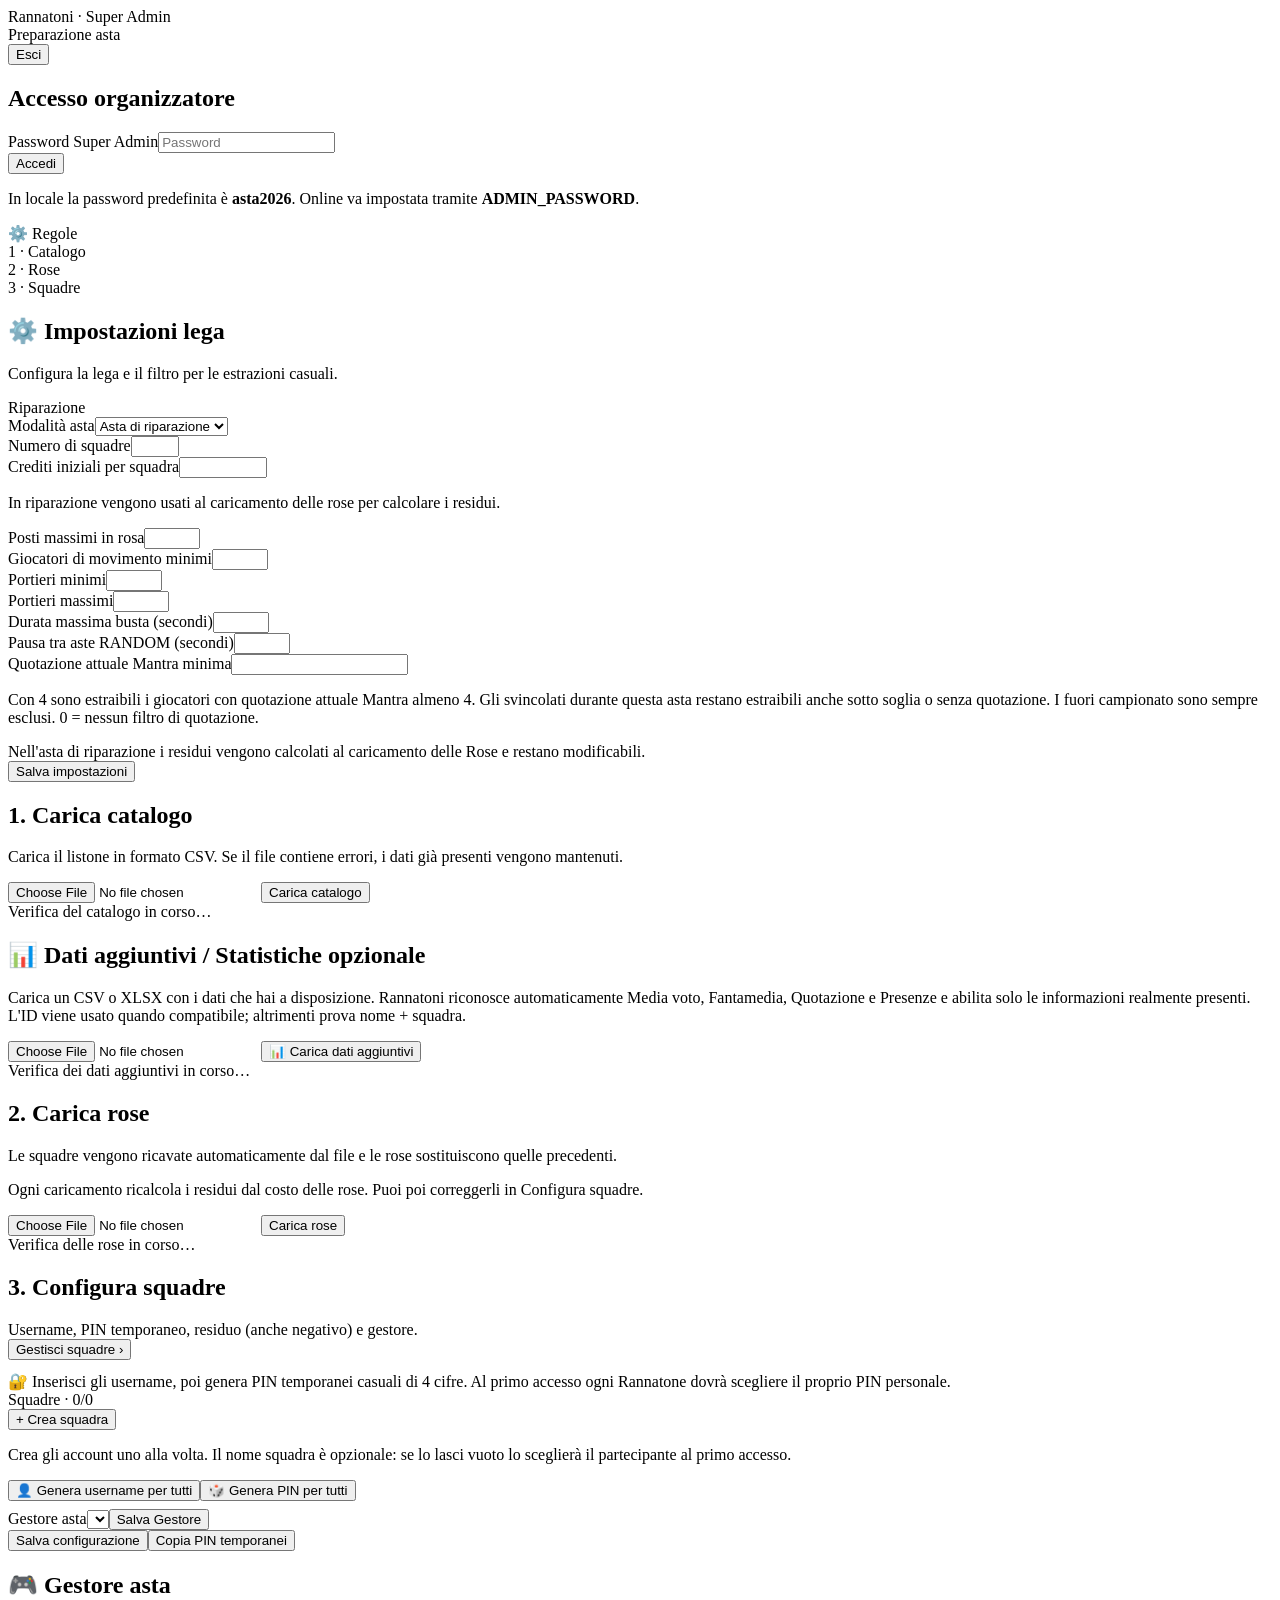
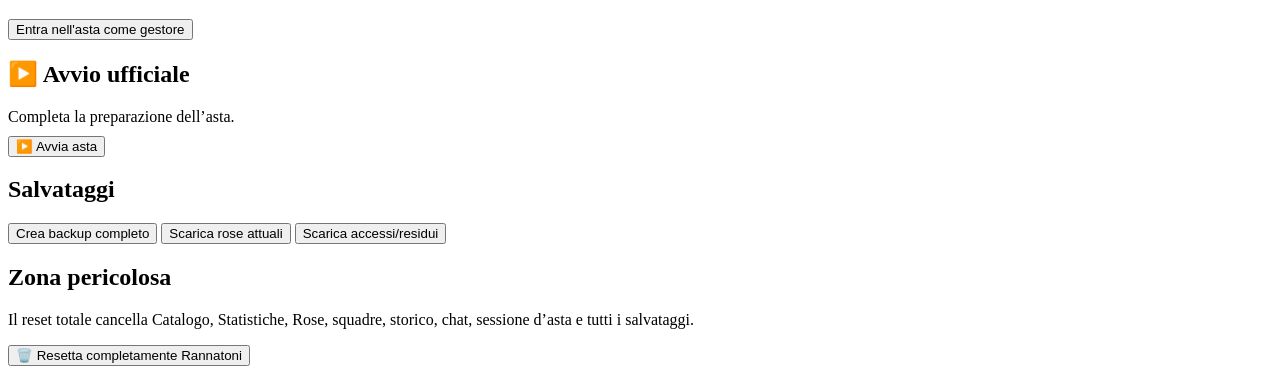
==== commit 61f031c2: "Add files via upload" ====
--- a/frontend/admin.html
+++ b/frontend/admin.html
@@ -41,7 +41,7 @@
         <div class="field"><label>Durata massima busta (secondi)</label><input id="bidDuration" type="number" min="10" max="300"></div>
         <div class="field"><label>Pausa tra aste RANDOM (secondi)</label><input id="autoRandomDelay" type="number" min="0" max="120"></div>
       </div>
-      <div class="field"><label for="randomMinFvm">FVM minimo per estrazione RANDOM</label><input id="randomMinFvm" type="number" min="0" step="1" aria-describedby="randomFvmHint"><p id="randomFvmHint" class="tiny muted">FVM Mantra su base 1000. Con 4 sono estraibili i giocatori con FVM almeno 4. Gli svincolati durante questa asta restano estraibili anche sotto soglia o senza FVM. 0 = nessun filtro.</p></div>
+      <div class="field"><label for="randomMinQuotation">Quotazione attuale Mantra minima</label><input id="randomMinQuotation" type="number" min="0" step="1" aria-describedby="randomQuotationHint"><p id="randomQuotationHint" class="tiny muted">Con 4 sono estraibili i giocatori con quotazione attuale Mantra almeno 4. Gli svincolati durante questa asta restano estraibili anche sotto soglia o senza quotazione. I fuori campionato sono sempre esclusi. 0 = nessun filtro di quotazione.</p></div>
       <div id="randomPoolStatus" class="small muted" aria-live="polite"></div>
       <div id="settingsNotice" class="notice">Nell'asta di riparazione i residui vengono calcolati al caricamento delle Rose e restano modificabili.</div>
       <div id="settingsErr" class="error"></div>
@@ -134,17 +134,17 @@
 $('adminLogout').onclick=()=>{localStorage.removeItem('setup_token');setupToken=null;showLogin()};
 async function refreshAll(){try{const [sr,tr]=await Promise.all([api('/api/admin/stats'),api('/api/admin/teams')]);const stats=await sr.json();adminStats=stats;leagueSettings=stats.league_settings||{};teams=await tr.json();renderLeagueSettings();renderStatsStatus();$('stepSettings').classList.toggle('done',!!leagueSettings.auction_mode);$('stepCatalog').classList.toggle('done',stats.players>0);$('stepRosters').classList.toggle('done',leagueSettings.auction_mode==='zero'||stats.roster>0);const zero=leagueSettings.auction_mode==='zero';const accountsOk=teams.length>0&&teams.every(t=>t.username&&t.pin_configured);const namesOk=!zero||teams.every(t=>!t.name_pending);const countOk=!zero||teams.length===Number(leagueSettings.team_count||0);$('stepConfig').classList.toggle('done',accountsOk&&namesOk&&countOk&&teams.filter(t=>t.is_admin).length===1);renderTeams();renderManager();renderAuctionStart();loadBackups()}catch(e){}}
 function setVal(id,v){if($(id)&&document.activeElement!==$(id))$(id).value=v??''}
-function statFields(labels){const order=['media_voto','fantamedia','quotazione','presenze','fvm'];return order.filter(k=>labels&&labels[k]).map(k=>labels[k])}
+function statFields(labels){const order=['media_voto','fantamedia','quotazione','quotazione_mantra','presenze','fvm'];return order.filter(k=>labels&&labels[k]).map(k=>labels[k])}
 function counted(n,singular,plural){return `${n} ${Number(n)===1?singular:plural}`}
 function renderStatsStatus(){
   const fields=statFields(adminStats.stats_labels||{});
-  $('catalogStatus').textContent=adminStats.players>0?`Catalogo attuale: ${counted(adminStats.players,'calciatore','calciatori')}.`:'Nessun catalogo caricato.';
+  $('catalogStatus').textContent=adminStats.players>0?`Catalogo attuale: ${counted(adminStats.players,'calciatore','calciatori')} · ${adminStats.out_of_league||0} fuori campionato.`:'Nessun catalogo caricato.';
   $('rostersStatus').textContent=adminStats.roster>0?`Rose attuali: ${counted(adminStats.teams,'squadra','squadre')} · ${counted(adminStats.roster,'calciatore assegnato','calciatori assegnati')}.`:'Nessuna rosa caricata.';
   $('statsStatus').textContent=fields.length?`Dati disponibili: ${fields.join(' · ')}`:'Nessun file dati aggiuntivi caricato.';
 }
-function renderLeagueSettings(){const zero=leagueSettings.auction_mode==='zero';setVal('auctionMode',leagueSettings.auction_mode||'repair');setVal('teamCount',leagueSettings.team_count??12);setVal('initialBudget',leagueSettings.initial_budget??500);$('initialBudgetHint').textContent=zero?'Budget di partenza di ogni squadra.':'Salva questo valore prima di caricare le Rose. Non cambia i residui già corretti a mano.';$('rostersBudgetHint').textContent=`A ogni caricamento: ${leagueSettings.initial_budget??500} crediti iniziali salvati meno il costo della rosa. I residui precedenti vengono ricalcolati e puoi poi correggerli in Configura squadre.`;setVal('maxRoster',leagueSettings.max_roster??35);setVal('minOutfield',leagueSettings.min_outfield??21);setVal('minGoalkeepers',leagueSettings.min_goalkeepers??2);setVal('maxGoalkeepers',leagueSettings.max_goalkeepers??5);setVal('bidDuration',leagueSettings.bid_duration??60);setVal('autoRandomDelay',leagueSettings.auto_random_delay??10);setVal('randomMinFvm',leagueSettings.random_min_fvm??0);renderRandomPoolStatus();$('zeroSettings').classList.toggle('hidden',!zero);$('rostersCard').classList.toggle('hidden',zero);$('stepRosters').classList.toggle('hidden',zero);$('progressSteps').classList.toggle('zero-mode',zero);$('modeBadge').textContent=zero?'Da zero':'Riparazione';$('teamsTitle').textContent=zero?'2. Crea squadre':'3. Configura squadre';$('teamsSubtitle').textContent=zero?'Crea gli account uno alla volta fino al numero scelto nelle impostazioni.':'Username, PIN temporaneo, residuo (anche negativo) e gestore.';$('settingsNotice').className='notice'+(zero?' ok':'');$('settingsNotice').textContent=zero?`Puoi creare fino a ${leagueSettings.team_count||12} squadre. Ognuna partirà con ${(leagueSettings.initial_budget??500)} crediti e rosa vuota.`:"Nell'asta di riparazione i residui vengono calcolati al caricamento delle Rose e restano modificabili.";const started=!!adminStats.auction_started;for(const id of ['auctionMode','teamCount','initialBudget','maxRoster','minOutfield','minGoalkeepers','maxGoalkeepers','bidDuration','autoRandomDelay'])$(id).disabled=started;if(started){$('settingsNotice').className='notice';$('settingsNotice').textContent='Asta avviata: puoi modificare il FVM minimo RANDOM. Il nuovo filtro vale dalla prossima estrazione.'}}
-function renderRandomPoolStatus(){const p=adminStats.random_pool;if(!p){$('randomPoolStatus').textContent='';return}const excluded=p.missing_fvm_excluded_count??p.missing_fvm_count;const missing=p.min_fvm>0&&excluded?` · Senza FVM esclusi: ${excluded}`:'';const released=p.released_exception_count?` · Svincolati ammessi sotto soglia o senza FVM: ${p.released_exception_count}`:'';$('randomPoolStatus').textContent=`Soglia salvata: ${p.min_fvm} · Giocatori estraibili: ${p.eligible_count} su ${p.total_count}${missing}${released}`}
-function settingsPayload(){return{auction_mode:$('auctionMode').value,team_count:Number($('teamCount').value),initial_budget:Number($('initialBudget').value),max_roster:Number($('maxRoster').value),min_goalkeepers:Number($('minGoalkeepers').value),max_goalkeepers:Number($('maxGoalkeepers').value),min_outfield:Number($('minOutfield').value),bid_duration:Number($('bidDuration').value),auto_random_delay:Number($('autoRandomDelay').value),random_min_fvm:Number($('randomMinFvm').value)}}
+function renderLeagueSettings(){const zero=leagueSettings.auction_mode==='zero';setVal('auctionMode',leagueSettings.auction_mode||'repair');setVal('teamCount',leagueSettings.team_count??12);setVal('initialBudget',leagueSettings.initial_budget??500);$('initialBudgetHint').textContent=zero?'Budget di partenza di ogni squadra.':'Salva questo valore prima di caricare le Rose. Non cambia i residui già corretti a mano.';$('rostersBudgetHint').textContent=`A ogni caricamento: ${leagueSettings.initial_budget??500} crediti iniziali salvati meno il costo della rosa. I residui precedenti vengono ricalcolati e puoi poi correggerli in Configura squadre.`;setVal('maxRoster',leagueSettings.max_roster??35);setVal('minOutfield',leagueSettings.min_outfield??21);setVal('minGoalkeepers',leagueSettings.min_goalkeepers??2);setVal('maxGoalkeepers',leagueSettings.max_goalkeepers??5);setVal('bidDuration',leagueSettings.bid_duration??60);setVal('autoRandomDelay',leagueSettings.auto_random_delay??10);setVal('randomMinQuotation',leagueSettings.random_min_quotation??0);renderRandomPoolStatus();$('zeroSettings').classList.toggle('hidden',!zero);$('rostersCard').classList.toggle('hidden',zero);$('stepRosters').classList.toggle('hidden',zero);$('progressSteps').classList.toggle('zero-mode',zero);$('modeBadge').textContent=zero?'Da zero':'Riparazione';$('teamsTitle').textContent=zero?'2. Crea squadre':'3. Configura squadre';$('teamsSubtitle').textContent=zero?'Crea gli account uno alla volta fino al numero scelto nelle impostazioni.':'Username, PIN temporaneo, residuo (anche negativo) e gestore.';$('settingsNotice').className='notice'+(zero?' ok':'');$('settingsNotice').textContent=zero?`Puoi creare fino a ${leagueSettings.team_count||12} squadre. Ognuna partirà con ${(leagueSettings.initial_budget??500)} crediti e rosa vuota.`:"Nell'asta di riparazione i residui vengono calcolati al caricamento delle Rose e restano modificabili.";const started=!!adminStats.auction_started;for(const id of ['auctionMode','teamCount','initialBudget','maxRoster','minOutfield','minGoalkeepers','maxGoalkeepers','bidDuration','autoRandomDelay'])$(id).disabled=started;if(started){$('settingsNotice').className='notice';$('settingsNotice').textContent='Asta avviata: puoi modificare la quotazione minima Mantra per RANDOM. Il nuovo filtro vale dalla prossima estrazione.'}}
+function renderRandomPoolStatus(){const p=adminStats.random_pool;if(!p){$('randomPoolStatus').textContent='';return}const excluded=p.missing_quotation_excluded_count??p.missing_quotation_count;const missing=p.min_quotation>0&&excluded?` · Senza quotazione Mantra esclusi: ${excluded}`:'';const released=p.released_exception_count?` · Svincolati ammessi sotto soglia o senza quotazione: ${p.released_exception_count}`:'';$('randomPoolStatus').textContent=`Soglia salvata: ${p.min_quotation} · Giocatori estraibili: ${p.eligible_count} su ${p.total_count}${missing}${released}`;if(p.missing_quotation_count)$('randomPoolStatus').textContent+=` · ${p.missing_quotation_count} senza quotazione Mantra: ricarica il listone aggiornato.`}
+function settingsPayload(){return{auction_mode:$('auctionMode').value,team_count:Number($('teamCount').value),initial_budget:Number($('initialBudget').value),max_roster:Number($('maxRoster').value),min_goalkeepers:Number($('minGoalkeepers').value),max_goalkeepers:Number($('maxGoalkeepers').value),min_outfield:Number($('minOutfield').value),bid_duration:Number($('bidDuration').value),auto_random_delay:Number($('autoRandomDelay').value),random_min_quotation:Number($('randomMinQuotation').value)}}
 $('auctionMode').onchange=()=>{const zero=$('auctionMode').value==='zero';$('zeroSettings').classList.toggle('hidden',!zero);$('settingsNotice').className='notice warn';$('settingsNotice').textContent=zero?'Salvando la modalità da zero potrai creare manualmente gli account squadra e non servirà il file Rose.':'Salvando la modalità riparazione tornerai al flusso Catalogo + Rose + residui.'};
 $('saveSettingsBtn').onclick=async()=>{const btn=$('saveSettingsBtn');$('settingsErr').textContent='';btn.disabled=true;try{const r=await api('/api/admin/league-settings',{method:'POST',headers:{'Content-Type':'application/json'},body:JSON.stringify(settingsPayload())});const d=await r.json();if(!r.ok){$('settingsErr').textContent=detailText(d);return}if(d.setup_rebuilt){temporaryPins.clear();clearUploadFeedback()}teamsExpanded=true;await refreshAll();toast(d.setup_rebuilt?'Impostazioni salvate · preparazione aggiornata':'Impostazioni salvate')}catch(e){$('settingsErr').textContent=e.message}finally{btn.disabled=false}}
 function makeInput(value,type='text'){const i=document.createElement('input');i.className='input mini';i.type=type;i.value=value??'';return i}
@@ -190,7 +190,7 @@
     if(!r.ok){uploadFeedback(kind,'danger',`❌ ${f.name}\n${detailText(d)}`);return}
     let summary='',state='ok';
     if(kind==='catalog'){
-      summary=`${counted(d.players_loaded,'calciatore trovato e caricato','calciatori trovati e caricati')}.`;
+      summary=`${counted(d.players_loaded,'calciatore trovato e caricato','calciatori trovati e caricati')}.\n${d.out_of_league||0} fuori campionato esclusi dai disponibili · ${d.quotations_loaded||0} quotazioni Mantra importate.`;
       $('statsMsg').textContent='';$('statsMsg').className='notice upload-feedback hidden';
     }else if(kind==='rosters'){
       summary=`${counted(d.teams_found,'squadra trovata','squadre trovate')} · ${counted(d.assignments_loaded,'calciatore assegnato','calciatori assegnati')}.`;
